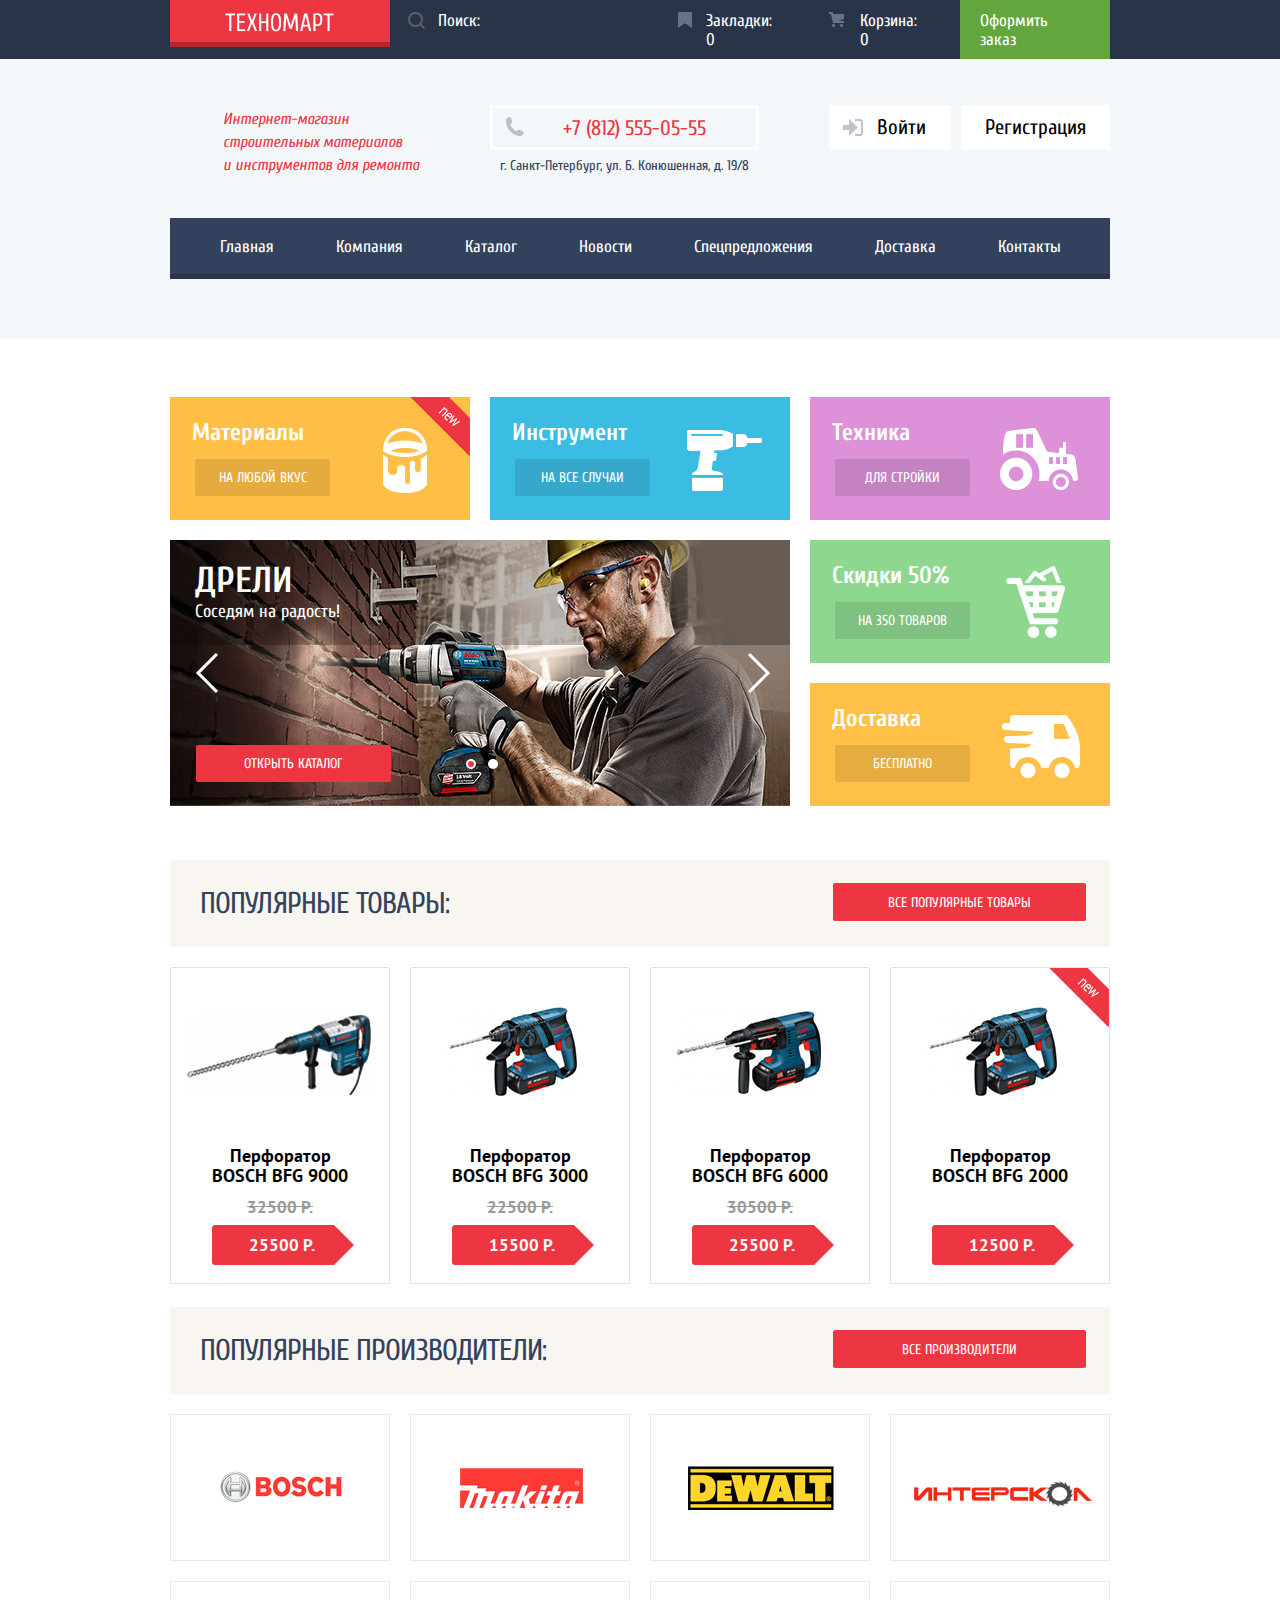
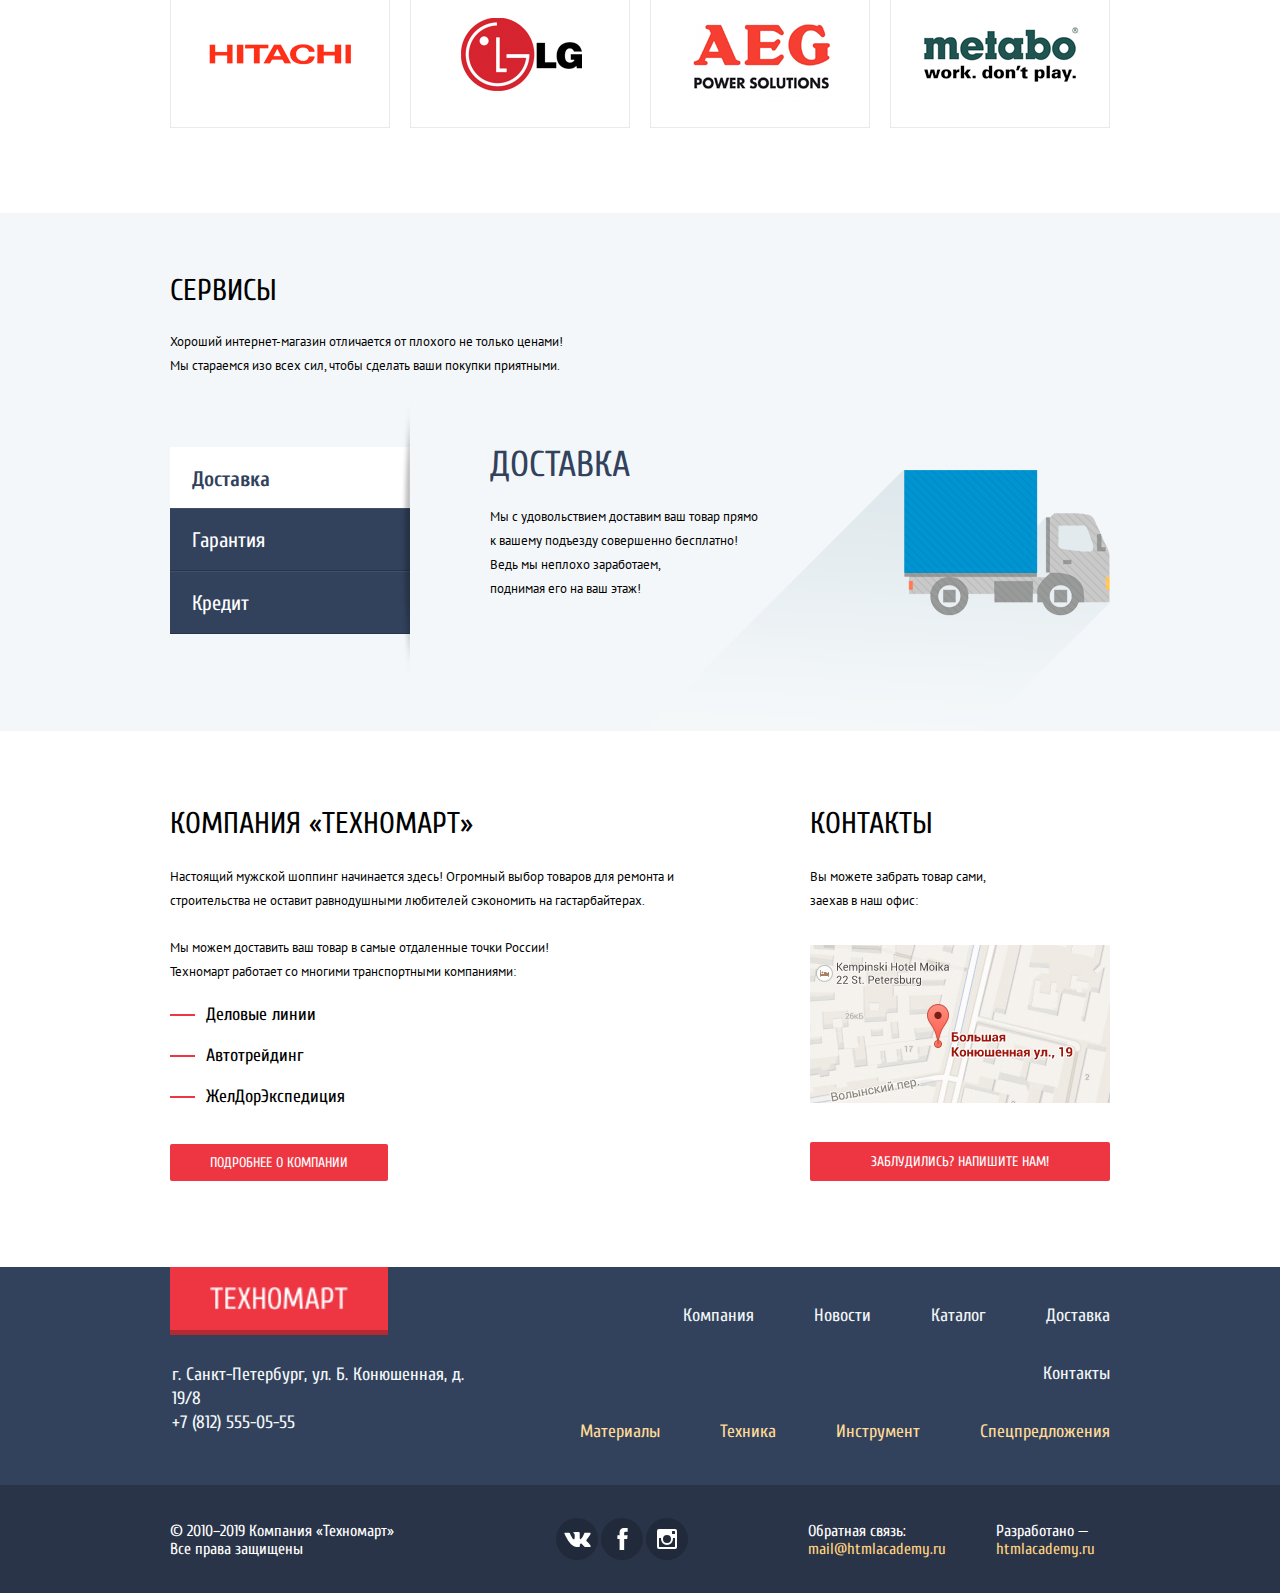
==== index.html @ 6e6531f5 "Закончил верстать декоративные элементы" ====
<!DOCTYPE html>
<html lang="ru">
	<head>
		<meta charset="utf-8">
		<title>HTML Academy: Техномарт</title>
		<link href="https://fonts.googleapis.com/css?family=Cuprum:400,400i,700&display=swap&subset=cyrillic" rel="stylesheet">
		<link href="https://fonts.googleapis.com/css?family=PT+Sans:400,700&display=swap&subset=cyrillic" rel="stylesheet">
		<link href="css/style.css" rel="stylesheet">
	</head>
	<body>
		<header class="main-header">
			<div class="main-menu">
				<div class="main-menu-wrapper container">
					<a class="logo">
						<img src="img/logo.png" width="109" height="19" alt="Логотип Техномарт">
					</a>
					<form class="search-form" action="" method="post">
						<input type="search" name="search" placeholder="Поиск:"> 
					</form>
					<a class="bookmarks" href="#">Закладки: 0</a>
					<a class="basket" href="#">Корзина: 0</a>
					<a class="order" href="#">Оформить заказ</a>
				</div>
			</div>
			<div class="header-center container">
				<h1>Интернет-магазин строительных материалов<br> и инструментов для ремонта</h1>  
				<div class="contacts">
					<p class="telephone">+7 (812) 555-05-55</p>
					<p>г. Санкт-Петербург, ул. Б. Конюшенная, д. 19/8</p>
				</div>
				<ul class="user-navigation" aria-label="Меню входа пользователя	">
					<li><a class="come-in" href="#">Войти</a></li>
					<li><a class="check-in" href="#">Регистрация</a></li>
				</ul>
			</div>
			<nav class="site-navigation container">
				<ul class="top-navigation">
					<li><a href="#">Главная</a></li>
					<li><a href="#">Компания</a></li>
					<li><a href="catalog.html">Каталог</a></li>
					<li><a href="#">Новости</a></li>
					<li><a href="#">Спецпредложения</a></li>
					<li><a href="#">Доставка</a></li>
					<li><a href="#">Контакты</a></li>
				</ul>
			</nav>
		</header>
		<main>
			<section class="catalog-offers  container">
				<div class="catalog-goods">
					<ul class="catalog-goods-list">
						<li class="catalog-goods-item  materials-item flag-new">
							<h3>Материалы</h3>
							<a href="#">На любой вкус</a>
						</li>
						<li class="catalog-goods-item  tool-item">
							<h3>Инструмент</h3>
							<a href="#">На все случаи</a>
						</li>
						<li class="catalog-goods-item  equipment-item">
							<h3>Техника</h3>
							<a href="#">Для стройки</a>
						</li>
					</ul>
				</div>		
				<div class="catalog-additional-services">
					<div class="slider-container">
						<input class="visually-hidden" type="radio" id="product-1" name="toggle" checked>
						<input class="visually-hidden" type="radio" id="product-2" name="toggle">
						<div class="slider-controls">
							<label class="slider-controls-item slider-controls-item--1" for="product-1">Первый</label>
							<label class="slider-controls-item slider-controls-item--2" for="product-2">Второй</label>
						</div>
						<ul class="slider-list">
							<li class="slider-item">
								<h3>Дрели</h3>
								<p>Соседям на радость!</p>
								<a class="button" href="#">Открыть каталог</a>
							</li>
							<li class="slider-item">
								<h3>Перфораторы</h3>
								<p>Настоящие мужские игрушки</p>
								<a class="button" href="#">Открыть каталог</a>
							</li>
						</ul>  
					</div>
					<ul class="catalog-additional-services-list">
						<li class="catalog-goods-item  discounts-item">
							<h3>Скидки 50%</h3>
							<a href="#">На 350 товаров</a>
						</li>
						<li class="catalog-goods-item  delivery-item">
							<h3>Доставка</h3>
							<a href="#">Бесплатно</a>
						</li>
					</ul>
				</div>				
			</section>
			<section class="popular_goods container">
				<div class="wrapper-for-headline">
					<h2>Популярные товары:</h2>
					<a class="button" href="#">Все популярные товары</a>
				</div>
				<ul class="catalog-list catalog-list-popular ">
					<li class="popular-catalog-item">
						<h3 class="catalog-item-title">Перфоратор BOSCH BFG 9000</h3>
						<img src="img/item-image.png" width="218" height="170" alt="Перфоратор Bosch bfg 3000">
						<p class="catalog-item-price">
							<del>32500 Р.</del>
							<a class="catalog-item-bиtton" href="#">25500 Р.</a>
						</p>
					</li>
					<li class="popular-catalog-item">
						<h3 class="catalog-item-title">Перфоратор BOSCH BFG 3000</h3>
						<img src="img/item1.jpg" width="218" height="170" alt="Перфоратор Bosch bfg 3000">
						<p class="catalog-item-price">
							<del>22500 Р.</del>
							<a class="catalog-item-bиtton" href="#">15500 Р.</a>
						</p>
					</li>
					<li class="popular-catalog-item">
						<h3 class="catalog-item-title">Перфоратор BOSCH BFG 6000</h3>
						<img src="img/item2.jpg" width="218" height="170" alt="Перфоратор Bosch bfg 6000">
						<p class="catalog-item-price">
							<del>30500 Р.</del>
							<a class="catalog-item-bиtton" href="#">25500 Р.</a>
						</p>
					</li>
					<li class="popular-catalog-item flag-new">
						<h3 class="catalog-item-title">Перфоратор BOSCH BFG 2000</h3>
						<img src="img/item1.jpg" width="218" height="170" alt="Перфоратор Bosch bfg 2000"> 
						<p class="catalog-item-price">
							<span class="old-price"></span>
							<a class="catalog-item-bиtton" href="#">12500 Р.</a>
						</p>
					</li>	
				</ul>
			</section>
			<section class="popular_manufacturers container">
				<div class="wrapper-for-headline">
					<h2>Популярные производители:</h2>
					<a class="button" href="#">Все производители</a>
				</div>
				<ul class="manufacturers">
					<li><a href="#"><img src="img/bosch.png"  alt="bosch"></a></li>
					<li><a href="#"><img src="img/makita.png"  alt="makita"></a></li>
					<li><a href="#"><img src="img/de-walt.png"  alt="de-walt"></a></li>
					<li><a href="#"><img src="img/invalid-name.png"  alt="интерскол"></a></li>
					<li><a href="#"><img src="img/hitachi.png"  alt="hitachi"></a></li>
					<li><a href="#"><img src="img/lg.png"  alt="lg"></a></li>
					<li><a href="#"><img src="img/aeg.png"  alt="aeg"></a></li>
					<li><a href="#"><img src="img/metabo.png"  alt="metabo"></a></li>	
				</ul>
			</section>
			<section class="services">
				<div class="container clearfix">
					<h2>Сервисы</h2>
					<p>Хороший интернет-магазин отличается от плохого не только ценами!<br>Мы стараемся изо всех сил, чтобы сделать ваши покупки приятными.</p>
					<div class="services-wrapper">
						<ul class="services-list">
							<li class="services-item-current"><a href="#">Доставка</a></li>
							<li class="services-item"><a href="#">Гарантия</a></li>
							<li class="services-item"><a href="#">Кредит</a></li>
						</ul>
						<div class="service-delivery">
							<h3>Доставка</h3>
							<p>Мы с удовольствием доставим ваш товар прямо к вашему подъезду совершенно бесплатно! Ведь мы неплохо заработаем,<br> поднимая его на ваш этаж!</p>
						</div>
					</div>
				</div>
			</section>
			<section class="information container">
				<h2 class="visually-hidden">Информация о компании</h2>
				<div class="company">
					<h3>Компания «Техномарт»</h3>
					<p>Настоящий мужской шоппинг начинается здесь! Огромный выбор товаров для ремонта и строительства не оставит равнодушными любителей сэкономить на гастарбайтерах.</p>
					<p>Мы можем доставить ваш товар в самые отдаленные точки России!<br>
					Техномарт работает со многими транспортными компаниями: </p>
					<ul class="transport-companies-list">
						<li class="transport-companies-item">Деловые линии</li>
						<li class="transport-companies-item">Автотрейдинг</li>
						<li class="transport-companies-item">ЖелДорЭкспедиция</li>
					</ul>
					<a class="about-company button" href="#">Подробнее о компании</a>
				</div>
				<div class="map">
					<h3>Контакты</h3>
					<p>Вы можете забрать товар сами,<br> 
					заехав в наш офис:</p>
					<a class="map-oll" href="#">
						<img src="img/map.jpg" width="300" height="158" alt="Карта">
					</a>
					<a class="write button" href="#">Заблудились? Напишите нам!</a>
				</div>
			</section>
		</main> 
		<footer class="page-footer">
			<div class="top-footer container">
				<div class="page-footer-contacts">
					<img class="bottom-logo" src="img/logo.png" width="138" height="23" alt="Логотип Техномарт">
					<p>г. Санкт-Петербург, ул. Б. Конюшенная, д. 19/8<br>+7 (812) 555-05-55</p>
				</div>
				<div class="top-footer-wrapper">
					<ul class="bottom-navigation-list">
						<li><a href="#">Компания</a></li>
						<li><a href="#">Новости</a></li>
						<li><a href="catalog.html">Каталог</a></li>
						<li><a href="#">Доставка</a></li>
						<li><a href="#">Контакты</a></li>
					</ul>
					<ul class="products-list">
						<li><a href="#">Материалы</a></li>
						<li><a href="#">Техника</a></li>
						<li><a href="#">Инструмент</a></li>
						<li><a href="#">Спецпредложения</a></li>
					</ul>
				</div>
			</div>
			<div class="bottom-footer">
				<div class="bottom-footer-wrapper container">
					<p class="copyright">© 2010–2019 Компания «Техномарт»<br>Все права защищены</p>
					<div class="social">
						<ul class="social-list">
							<li><a class="social-button" href="#"><span class="visually-hidden">Вконтакте</span>
								<svg xmlns="http://www.w3.org/2000/svg" width="27" height="15" viewBox="0 0 26.14 14.91">
									<path d="M26 13.47l-.09-.17a13.55 13.55 0 0 0-2.6-3q-.87-.83-1.1-1.12A1 1 0 0 1 22 8a10.27 10.27 0 0 1 1.22-1.78l.88-1.16q2.35-3.13 2-4L26 .94a.8.8 0 0 0-.4-.22 2.14 2.14 0 0 0-.87 0h-3.92a.51.51 0 0 0-.27 0h-.3a.6.6 0 0 0-.15.14.93.93 0 0 0-.14.24 22.22 22.22 0 0 1-1.46 3.06q-.5.84-.93 1.46a7 7 0 0 1-.71.91 4.94 4.94 0 0 1-.52.47q-.23.18-.35.15l-.23-.05a.9.9 0 0 1-.31-.33 1.49 1.49 0 0 1-.16-.53v-.55-.65-.57-1.12-1-.75a3.14 3.14 0 0 0 0-.62 2.12 2.12 0 0 0-.14-.44.73.73 0 0 0-.28-.33 1.57 1.57 0 0 0-.46-.18A9 9 0 0 0 12.57 0a8.93 8.93 0 0 0-3.25.33 1.83 1.83 0 0 0-.52.41q-.25.3-.07.33a1.67 1.67 0 0 1 1.16.59l.08.16a2.6 2.6 0 0 1 .19.63 6.32 6.32 0 0 1 .12 1 10.59 10.59 0 0 1 0 1.7q-.07.71-.13 1.1a2.21 2.21 0 0 1-.18.64 2.69 2.69 0 0 1-.16.3l-.07.07a1 1 0 0 1-.37.07.86.86 0 0 1-.46-.19 3.27 3.27 0 0 1-.56-.52 7 7 0 0 1-.66-.93q-.37-.6-.76-1.42l-.22-.39q-.2-.38-.56-1.11t-.62-1.43A.9.9 0 0 0 5.2.9h-.07a.93.93 0 0 0-.22-.16A1.44 1.44 0 0 0 4.6.65L.87.68A1 1 0 0 0 .1.94L0 1a.44.44 0 0 0 0 .22 1.08 1.08 0 0 0 .08.37Q.9 3.53 1.86 5.31t1.66 2.87Q4.23 9.27 5 10.24t1 1.24l.37.41.34.33a8.06 8.06 0 0 0 1 .78 16.34 16.34 0 0 0 1.4.9 7.6 7.6 0 0 0 1.79.72 6.19 6.19 0 0 0 2 .22h1.57a1.08 1.08 0 0 0 .72-.3l.05-.07a.9.9 0 0 0 .1-.25 1.38 1.38 0 0 0 0-.37 4.48 4.48 0 0 1 .09-1.05 2.77 2.77 0 0 1 .23-.71 1.74 1.74 0 0 1 .29-.4 1.19 1.19 0 0 1 .23-.2h.11a.86.86 0 0 1 .77.21 4.52 4.52 0 0 1 .83.79q.39.47.93 1.05a6.41 6.41 0 0 0 1 .87l.27.16a3.31 3.31 0 0 0 .71.3 1.53 1.53 0 0 0 .76.07l3.48-.05a1.58 1.58 0 0 0 .8-.17.68.68 0 0 0 .34-.37 1.06 1.06 0 0 0 0-.46 1.71 1.71 0 0 0-.1-.36z" fill="#fff">
									</path>
								</svg>
							</a></li>
							<li><a class="social-button" href="#"><span class="visually-hidden">Фейсбук</span>
								<svg xmlns="http://www.w3.org/2000/svg" width="19" height="22" viewBox="0 0 10.15 21.74"><path d="M3.34 1.12A4.77 4.77 0 0 1 6.53 0h3.61v3.81H7.81a1.07 1.07 0 0 0-1.09.83v2.55h3.42c-.08 1.23-.24 2.45-.41 3.67h-3v10.87H2.21V10.86H0V7.21h2.19V3.66a3.83 3.83 0 0 1 1.15-2.54z" fill="#fff"/>
								</a></li>
								<li><a class="social-button" href="#"><span class="visually-hidden">Инстаграм</span>
									<svg xmlns="http://www.w3.org/2000/svg" width="20" height="20" viewBox="0 0 20 20">
										<path d="M18 0H2a2 2 0 0 0-2 2v16a2 2 0 0 0 2 2h16a2 2 0 0 0 2-2V2a2 2 0 0 0-2-2zm-8 6a4 4 0 1 1-4 4 4 4 0 0 1 4-4zM2.5 18a.47.47 0 0 1-.5-.5V9h2.1a3.4 3.4 0 0 0-.1 1 6 6 0 1 0 12 0 3.4 3.4 0 0 0-.1-1H18v8.5a.47.47 0 0 1-.5.5zM18 4.5a.47.47 0 0 1-.5.5h-2a.47.47 0 0 1-.5-.5v-2a.47.47 0 0 1 .5-.5h2a.47.47 0 0 1 .5.5z" fill="#fff">
										</path>
									</svg>
								</a></li>
							</ul>
						</div>   
						<div class="developer">
							<p>Обратная связь:<br>
								<a href="#">mail@htmlacademy.ru</a>
							</p>
							<p>Разработано —<br>
								<a href="https://htmlacademy.ru/intensive/htmlcss">htmlacademy.ru</a>
							</p>	  
						</div>
					</div>
				</div>
			</footer>
			
			<section class="modal modal-letter">
				<button class="modal-close" type="button" aria-label="закрыть окно">Закрыть</button>
				<h2 class="visually-hidden">Напишите нам</h2>
				<form class="modal-letter-form" action="" method="post">
					<div class="modal-letter-wrapper">
						<div class="user-field">
							<label for="user-name">Ваше имя:</label>
							<input id="user-name" type="text" name="user-name" placeholder="Имя Фамилия">
						</div>
						<div class="user-field">
							<label for="user-mail">Ваш e-mail:</label>
							<input id="user-mail" type="text" name="user-mail" placeholder="email@example.com">
						</div>
					</div>
					<div class="modal-letter-wrapper">
						<label for="text-letter">Текст письма:</label> 
						<textarea id="text-letter" name="text-letter" placeholder="В свободной форме"></textarea>
					</div>
					<div class="tu-send">
						<button class="button" type="submit">Отправить</button>
					</div>
				</form>
			</section>
			
			<div class="modal modal-map">
				<div class="modal-map-wrapper">
					<h2 class="visually-hidden">Карта</h2>
					<img class="" src="img/oll-map.jpg" width="940" height="446" alt="Офис компании по адресу г. Санкт-Петербург, ул. Б. Конюшенная, д. 19/8">
					<button class="modal-close" type="button" aria-label="закрыть окно"></button>
				</div>
			</div>
			
		</body>
	</html>
---- css/style.css ----
body {
	margin: 0;
	padding: 0;
	font-family: "Cuprum", Arial, sans-serif;
	font-size: 17px;
	color: #000000;	
	position: relative;
}

body a {
	text-decoration: none;    
}

body ul {
	list-style: none;    
}

.container {
	width: 940px;
	margin: 0 auto;
	padding: 0 10px;
}

.visually-hidden:not(:focus):not(:active),
input[type="checkbox"].visually-hidden,
input[type="radio"].visually-hidden{
	position: absolute;
	width: 1px;
	height: 1px;
	margin: -1px;
	border: 0;
	padding: 0;
	white-space: nowrap;
	clip-path: inset(100%);
	clip: rect(0 0 0 0);
	overflow: hidden;
}

/*         //////////    Главная страница     //////////    */
.main-header {
	background-color: #f4f7f9;
}

.logo {
	background-color: #ee3643;
	height:42px;
	width: 220px;
	box-shadow: 0px 5px 0 0 #B6242F;
}

.logo img {
	display: block;
	margin: 13px auto 12px auto;
}

.logo:hover {
	background-color: #ca2c37;
}
.logo:active {
	background-color: #ba2732;
}

.search-form input {
	width: 270px;
	font-size: 17px;
	background-color: #293449;
	border: none;
	border-radius: 0;
	-webkit-appearance: none;
	-moz-appearance: none;
	appearance: none;
	margin: 0;
	font-family: "Cuprum", Arial, sans-serif;
	padding-left: 48px;
	height: 42px;
	line-height: 42px;
}

.search-form {
	position: relative;
}

.search-form input[type="search"]::-webkit-input-placeholder {
    color: #ffffff;
} 

.search-form::before {
	content: "";
	position: absolute;
	top: 12px;
	left: 18px;
	width: 17px;
	height: 17px;
	background-image: url("../img/icon-search.png");
	background-repeat: no-repeat;
	background-position: 0 0;
	filter: grayscale(1); 
}

.search-form:hover::before {
	filter: brightness(0) invert(1);
}

.search-form:active::before,
.search-form:focus::before {
	filter: grayscale(0);
}

.basket:hover,
.bookmarks:hover,
.search-form input:hover {
	background-color: #212a3a;
}

.search-form input:focus {
	background-color: #ffffff;
	outline: none;
}

.order:active,
.basket:active,
.bookmarks:active {
	color: rgba(255, 255, 255, 0.6);
	background-color: #161d29;
}

.order:hover {
	background-color: #5fbb2d;
}

.order:active {
	background-color: #518534;
}

.main-menu {
	background-color: #293449;
	color: #ffffff;
	font-size: 17px;
	margin-bottom: 46px;
}

.main-menu-wrapper {
	display: flex;
}

.main-menu a {
	color: #ffffff;
}

.bookmarks,
.basket {
	display: block;
	position: relative;
	padding: 11px 30px 10px 46px;
}

.bookmarks::before {
	content: "";
	position: absolute;
	top: 12px;
	left: 18px;
	width: 14px;
	height: 16px;
	background-image: url("../img/icon-bookmark.png");
	background-repeat: no-repeat;
	background-position: 0 0;
	opacity: 0.3;
}

.basket::before {
	content: "";
	position: absolute;
	top: 12px;
	left: 15px;
	width: 15px;
	height: 15px;
	background-image: url("../img/cart-icon.png");
	background-repeat: no-repeat;
	background-position: 0 0;
	opacity: 0.3;
}

.basket:hover::before,
.bookmarks:hover::before {
	opacity: 1;
}

.basket:focus::before,
.bookmarks:focus::before {
	opacity: 0.5;
}

.order {
	display: block;
	padding: 11px 22px 10px 20px;
	background-color: #63a63e;
}

.header-center {
	display: flex;
	justify-content: flex-start;
	margin-bottom: 40px;
}

.header-center h1 {
	font-weight: 400;
	font-style: italic;
	max-width: 200px;
	font-size: 16px;
	line-height: 23px;
	color: #ee3643;
	padding: 0;
	margin: 3px 0 0 53px; 
}

.contacts {
	margin: 0 0 0 67px;
	padding: 0;
	max-width: 300px;
	position: relative;
}

.contacts p:last-child {
	font-size: 14px;
	line-height: 24px;
	color: #32425c;
	margin: 0;
	text-align: center;
}

.telephone {
	margin: 0 0 4px 0;
	max-width: 270px;
	padding: 8px 50px 7px 70px;
	font-size: 21px;
	color: #ee3643;
	border: 3px solid #ffffff;
}

.telephone::before {
	content: "";
	position: absolute;
	top: 12px;
	left: 15px;
	width: 19px;
	height: 19px;
	background-image: url("../img/icon-phone.png");
	background-repeat: no-repeat;
	background-position: 0 0;
}

.user-navigation {
	margin: 0 0 0 70px;
	padding: 0;
	display: flex;
	max-width: 280px;
}

.user-navigation a {
	font-size: 21px;
	color: #000000;
	background-color: #ffffff;
	display: block;
	padding: 10px 24px 11px 24px;
	margin: 0 10px 0 0;
	position: relative;
}

.user-navigation .come-in {
	padding: 10px 25px 11px 48px;
}

.come-in::before {
	content: "";
	position: absolute;
	top: 14px;
	left: 14px;
	width: 20px;
	height: 17px;
	background-image: url("../img/icon-login.png");
	background-repeat: no-repeat;
	background-position: 0 0;
	opacity: 0.3;
}

.come-in:hover::before {
	opacity: 1;
}

.come-in:active::before {
	opacity: 0.5;
}

.user-navigation a:hover {
	color: #ee3643;
}

.user-navigation a:active {
	color: rgba(0, 0, 0, 0.3)
}

.site-navigation {
	padding-bottom: 60px;
}

.top-navigation  {
	margin: 0;
	padding: 0;
	line-height: 17px;
	background-color: #32425c;
	display: flex;
	box-shadow: inset 0px -5px 0 0 #293449;
}

.top-navigation a {
	display: block;
	padding: 20px 32px 24px 30px;
	color: #ffffff;
}

.top-navigation li:first-child a {
	padding-left: 50px;
}

.top-navigation li:last-child a {
	padding-right: 50px;
}

.top-navigation a:hover {
	background-color: #293449;
}

.top-navigation a:active {
	color: rgba(255, 255, 255, 0.5);
	background-color: #1d2739;
}

/*         //////////      Секция каталог товаров и  услуг   //////////    */

.catalog-offers {
	margin-top: 58px;
	margin-bottom: 34px;
}

.catalog-goods-list {
	display: flex;
	margin: 0;
	padding:0;
	justify-content: space-between;
}

.catalog-goods-item {
	width: 300px;
	height: 123px;
	position: relative;
	margin-bottom: 20px;
}

.catalog-goods-item h3 {
	font-family: Cuprum;
	font-size: 24px;
	font-weight: bold;
	padding: 22px 10px 7px 22px;
	margin: 0;
	margin-bottom: 6px;
	color: #ffffff;
}

.catalog-goods-list li:nth-child(1) h3::before {
	content: "";
	position: absolute;
	top: 31px;
	right: 43px;
	width: 44px;
	height: 65px;
	background-image: url("../img/icon-1.png");
	background-repeat: no-repeat;
	background-position: 0 0;
}

.catalog-goods-list li:nth-child(2) h3::before {
	content: "";
	position: absolute;
	top: 33px;
	right: 28px;
	width: 75px;
	height: 61px;
	background-image: url("../img/icon-2.png");
	background-repeat: no-repeat;
	background-position: 0 0;
}

.catalog-goods-list li:nth-child(3) h3::before {
	content: "";
	position: absolute;
	top: 31px;
	right: 32px;
	width: 78px;
	height: 62px;
	background-image: url("../img/icon-3.png");
	background-repeat: no-repeat;
	background-position: 0 0;
}

.catalog-goods-item a {
	display: block;
	text-align: center;
	width: 135px;
	font-size: 14px;
	padding: 10px 0px 10px 0px;
	margin: 0 140px 22px 25px;
	background-color: rgba(0,0,0, 0.1);
	color: #ffffff;
	text-transform: uppercase;
	border-radius: 2px;
}

.materials-item {
	background-color: #ffbf47;
}

.tool-item {
	background-color: #3bbce3;
}

.equipment-item {
	background-color: #dc91d8;
}

.catalog-additional-services {
 	display: flex;
}

.slider-container {
	width: 620px;
	height: 266px;
	margin: 0 auto;
	padding: 0;
	box-sizing: border-box;
	position: relative;
}

.slider-controls {
	position: absolute;
	left: 50%;
	bottom: 37px;
	z-index: 100;
	width: 160px;
	height: 18px;
	text-align: center;
	font-size: 0;
	transform: translateX(-50%);
}

.slider-controls label {
	position: relative;
	display: inline-block;
	width: 18px;
	height: 18px;
	padding: 2px;
	border-radius: 50%;
	cursor: pointer;
}

.slider-controls label::after {
	content: "";
	position: absolute;
	top: 8px;
	left: 8px;
	z-index: 1;
	width: 10px;
	height: 10px;
	background: #ffffff;
	border-radius: 50%;
}

.slider-list {
	margin: 0;
	padding: 0;
	list-style: none;
}

.slider-item {
	display: none;
	padding: 0;
	padding-bottom: 26px;
}

.slider-item:nth-child(1) {
	background-image: url("../img/slider-image.jpg");
	background-repeat: no-repeat;
}

.slider-item:nth-child(2) {
	background-image: url("../img/slide-image2.jpg");
	background-repeat: no-repeat;
}

#product-1:checked ~ .slider-list .slider-item:nth-child(1) {
	display: block;
}

#product-2:checked ~ .slider-list .slider-item:nth-child(2) {
	display: block;
}

#product-1:checked ~ .slider-controls .slider-controls-item--1::before,
#product-2:checked ~ .slider-controls .slider-controls-item--2::before {
	content: "";
	position: absolute;
	left: 64%;
	top: 63%;
	z-index: 2;
	width: 6px;
	height: 6px;
	margin: -4px;
	background-color: #ee3643;
	border-radius: 50%;
}

.slider-item h3 {
	font-size: 36px;
	color: #ffffff;
	text-transform: uppercase;
	font-weight: 400;
	padding: 0;
	margin: 0;
	padding-top: 20px;
	margin-left: 25px;
	font-weight: bold;
}

.slider-item p {
	font-size: 18px;
	color: #ffffff;
	margin: 0;
	margin-left: 25px;
	margin-bottom: 123px;
	position: relative;
}

.slider-item a {
	display: block;
	margin: 0px 24px 26px 26px;
	padding: 10px 0px 10px 0px;
	width: 195px;
	text-align: center;
}

.slider-item .button:hover,
.slider-item .button:focus {
	background-color: #ca2c37;
}

.slider-item .button:active {
	background-color: #ba2732;
} 

.slider-item p::before {
	content: "";
	position: absolute;
	top: 52px;
	left: 1px;
	width: 22px;
	height: 40px;
	background-image: url("../img/icon-left.png");
	background-repeat: no-repeat;
	background-position: 0 0; 
}

.slider-item p::after {
	content: "";
	position: absolute;
	top: 52px;
	right: 20px;
	width: 22px;
	height: 40px;
	background-image: url("../img/icon-left.png");
	background-repeat: no-repeat;
	background-position: 0 0; 
	transform: rotate(180deg);
}

.catalog-additional-services-list {
 	display: flex;
 	flex-direction: column;
 	margin-left: 20px;
	margin: 0;
	padding: 0;
	padding-left: 20px;
}

.discounts-item {
	background-color: #8ed78f;
}

.delivery-item {
	background-color: #ffc047;
}

.catalog-additional-services-list li:nth-child(1) h3::before {
	content: "";
	position: absolute;
	top: 26px;
	right: 45px;
	width: 59px;
	height: 72px;
	background-image: url("../img/icon-4.png");
	background-repeat: no-repeat;
	background-position: 0 0;
}

.catalog-additional-services-list li:nth-child(2) h3::before {
	content: "";
	position: absolute;
	top: 32px;
	right: 30px;
	width: 78px;
	height: 63px;
	background-image: url("../img/icon-5.png");
	background-repeat: no-repeat;
	background-position: 0 0;
}

/*         //////////      Секция ПОПУЛЯРНЫЕ ТОВАРЫ  //////////    */

.popular-catalog-item {
	display: flex;
	flex-direction: column;
	width: 218px;
	border: 1px solid #e5e5e5;
	border-radius: 2px;
	margin-bottom: 20px;
	margin-right: 20px;
	position: relative;
}

.popular-catalog-item:nth-child(4n) {
	margin-right: 0;
}

.catalog-list-popular {
	margin: 0;
	margin-top: 20px;
	margin-bottom: 3px;
}

/*         //////////      Секция ПОПУЛЯРНЫЕ ПРОИЗВОДИТЕЛИ   //////////    */

.wrapper-for-headline {
	display: flex;
	background-color: #f9f5f0;
	justify-content: space-between;
	align-items: center;
}

.wrapper-for-headline h2 {
	font-weight: 400;
	color: #32425c;
	text-transform: uppercase;
	font-size: 30px;
	line-height: 30px;
	margin-left: 30px;
	letter-spacing: -0.9px;
}

.wrapper-for-headline a {
	margin: 23px 24px 26px 10px;
	padding: 11px 0px 10px 0px;
	width: 253px;
	text-align: center;
}

.manufacturers {
	display: flex;
	flex-wrap: wrap;
	padding: 0;
	margin: 0;
	margin-bottom: 85px;
}

.manufacturers li {
	width: 218px;
	min-height: 143px;
	border: 1px solid #eaeaea;
	padding: 0;
	margin-right: 20px;
	margin-top: 20px;
}

.manufacturers li:nth-child(4n) {
	margin-right: 0;
}

.manufacturers li a {
	width: 220px;
	min-height: 145px;
	display: flex;
	justify-content: center;
	align-items: center;
}

/*         //////////      Секция СЕРВИСЫ    //////////    */
.services {
	background-color: #f4f7f9;
	margin-bottom: 75px;
	padding-top: 60px;
}

.services h2 {
	font-weight: 400;
	font-size: 30px;
	text-transform: uppercase;
	color: #000000;
	margin: 0;
	margin-bottom: 22px;
}


.services p {
	font-family: "PT Sans", Arial, sans-serif;
	font-size: 13px;
	line-height: 24px;
	color: #000000;
	margin: 0;
}

.services-wrapper {
	display: flex;
	position: relative;
} 

.services-list::before {
	content: "";
	position: absolute;
	top: 21px;
	left: 230px;
	width: 10px;
	height: 280px;
	background-image: url("../img/divider.png");
	background-repeat: no-repeat;
	background-position: 0 0;
}

.services-list {
	margin: 0;
	margin-top: 70px;
	padding: 0;
}

.services-list li {
	line-height: 30px;
	font-size: 21px;
}

.services-item {
	margin-bottom: 2px;
	box-shadow: 0px 1px 0 0 #293449, 0px -1px 0 0 #405069;
}

.services-item-current a {
	display: block;
	max-width: 200px;
	padding: 16px 140px 15px 22px;
	color: #32425c;
	background-color: #ffffff;
	box-shadow: 0px 1px 0 0 #ffffff, 0px -1px 0 0 #ffffff;
	font-weight: bold;
}

.services-item a {
	display: block;
	max-width: 200px;
	padding: 16px 144px 15px 22px;
	color: #ffffff;
	background-color: #32425c;
}

.services-item a:hover {
	background-color: #293449;
}

.service-delivery {
	margin: 66px 130px 0 80px;
	padding-bottom: 130px;
}

.services h3 {
	font-size: 36px;
	font-weight: 400;
	text-transform: uppercase;
	color: #32425c;
	margin: 0;
	margin-bottom: 20px;
}

.service-delivery p {
	max-width: 275px;
}

.services-wrapper {
	background-image: url("../img/delivery.png");
	background-repeat: no-repeat;
	background-position: right bottom;
}

/*         //////////     Секция ИНФОРМАЦИЯ    //////////    */
.information {
	display: flex;
	justify-content: space-between;
	margin-bottom: 86px;
}

.company {
	width: 520px;
	margin-bottom: 10px;
}

.information h3 {
	font-weight: 400;
	text-transform: uppercase;
	font-size: 30px;
	color: #000000;
	margin: 0;
	margin-bottom: 24px;
}

.information p {
	font-family: "PT Sans", Arial, sans-serif;
	font-size: 13px;
	line-height: 24px;
	color: #000000;
	margin: 0;
	margin-top: 23px;
}	

.transport-companies-list {
	font-size: 18px;
	color: #000000;
	margin: 0;
	padding: 0;
	margin-top: 10px; 
	margin-bottom: 35px;
}

.transport-companies-item {
	position: relative;
	padding: 10px 20px 10px 36px;
}

.transport-companies-item::before {
	content: "";
	position: absolute;
	top: 20px;
	left: 0px;
	width: 25px;
	height: 4px;
	border-top: 2px solid #ee3643;
}

.information .map {
	width: 300px;
}

.information .map img {
	margin-top: 32px;
	margin-bottom: 44px;
}

.button {
	text-transform: uppercase;
	font-size: 14px;
	color: #ffffff;
	background-color: #ee3643;
	border-radius: 2px;
}

.about-company {
	padding: 10px 40px;
}

.write {
	padding: 11px 61px;
}

/*         //////////     Секция ПОДВАЛ    //////////    */
.page-footer {
	background-color: #32425c;
}

.top-footer {
	font-size: 18px;
	line-height: 24px;
	display: flex;
	justify-content: space-between;
}

.page-footer-contacts {
	color: #f3f7f9;
	margin-bottom: 50px;
}


.bottom-logo {
	background-color: #ee3643;
	box-shadow: inset 0px -5px 0 0 rgba(0, 0, 0, 0.24);
	padding: 20px 40px 25px 40px;
	margin-bottom: 21px;
}

.page-footer-contacts p {
	margin: 0;
	margin-left: 2px;
	min-width: 325px;
}


.top-footer-wrapper {
	width: 620px;
	padding-top: 20px;
}

.top-footer-wrapper ul {
	margin: 0;
	padding: 0;
	display: flex;
	flex-wrap: wrap;
	justify-content: flex-end;
	
}

.top-footer-wrapper li {
	margin: 17px 0 17px 60px;
}

.bottom-navigation-list a {
	color: #f1f5f7;
}

.products-list a {
	color: #ffda96;
}
.developer a:hover,
.products-list a:hover,
.bottom-navigation-list a:hover {
	text-decoration: underline;
}

.bottom-navigation-list a:active  {
	color: rgba(241, 245, 247, 0.5);
}

.products-list a:active {
	color: rgba(255, 209, 128, 0.5);
}

.bottom-footer {
	background-color: #293449;
	font-size: 16px;
	line-height: 18px;
	color: #ffffff;
}

.bottom-footer-wrapper {
	display: flex;
}

.copyright {
	margin: 37px 162px 35px 0;
}

.social ul {
	display: flex;
	flex-wrap: wrap;
	justify-content: space-between;
	width: 132px;
	margin: 0;
	margin-top: 33px;
	padding: 0;
	list-style: none;
}

.social-button {
	display: flex;
	align-items: center;
	justify-content: center;
	width: 42px;
	height: 42px;
	background-color: #212a3a;
	border-radius: 50%;
}

.bottom-footer a {
	color: #ffd180;
}

.social a:hover,
.social a:active {
	background-color: #ee3643;
}

.developer {
	display: flex;
	margin: 37px 15px 0 auto;
}

.developer p {
	width: auto;
	margin: 0;
	padding: 0;
}

.developer p:first-child {
	margin-right: 50px;
} 

.developer a:active {
	color:#ee3643;
}

/*         //////////     Модальное окно    //////////    */

.modal {
	position: fixed;
	background-color: #ffffff;
}

.modal-letter {
	width: 620px;
	left: 50%;
	top: 50%;
	transform: translate(-50%, -50%);
	display: block;
	box-shadow: 0px 20px 40px 0 rgba(0, 0, 0, 0.75);
	font-size: 18px;
	border-top: 7px solid #ee3643;
	display: none;
}

.modal-close {
	position: absolute;
	top: 9px;
	right: 9px;
	font-size: 0;
	width: 22px;
	height: 22px;
	background-color: transparent;
	cursor: pointer;
	padding: 15px 15px;
	border: 0;
}

.modal-close::before,
.modal-close::after {
	content: "";
	position: absolute;
	top: 13px;
	right: 1px;
	width: 28px;
	height: 5px;
	background-color: #EF3341;
}

.modal-close::before {
	transform: rotate(45deg);
}

.modal-close::after {
	transform: rotate(-45deg);
}

.modal-letter-wrapper {
	width: 460px;
	display: flex;
	justify-content: space-between;
	flex-wrap: wrap;
	margin-top: 46px;
	margin-bottom: 20px;
	margin-left: auto;
	margin-right: auto;
}

.user-field {
	max-width: 220px;
}

.modal-letter-wrapper label {
	width: 100%;
}

.modal-letter-wrapper input,
.modal-letter-wrapper textarea {
	border: none;
	color: #a9a9a9;
	border: 2px solid #d7dcde;
	margin-top: 10px;
	padding: 12px 15px;
	display: block;
	width: 100%;
	box-sizing: border-box;
	font-size: 13px;
}

.modal-letter-wrapper input {
	height: 38px;
	line-height: 38px;
}

.modal-letter-wrapper textarea {
	padding-top: 12px;
	padding-bottom: 12px;
	resize: none;
	height: 114px;
}

.modal-letter-form textarea,
.modal-letter-form input::placeholder {
	font-family: "PT Sans", Arial, sans-serif;
	color: #999999;
	font-size: 17px;
}

.modal-letter-wrapper textarea:hover,
.modal-letter-wrapper input:hover {
	border-color: #b5b5b5;
}

.modal-letter-wrapper textarea:focus,
.modal-letter-wrapper input:focus {
	border-color: #ee3643;
	outline: none;
}

.tu-send {
	background-color: #f4f4f4;
	margin-top: 37px;
	padding: 37px 80px;
}

.tu-send button {
	border: 0;
	width: 460px;
	height: 38px;
	font-size: 14px;
	font-family: "Cuprum", Arial, sans-serif;
}

.modal-information-continue {
	background-color: #ffffff;
	border: none;
	cursor: pointer;
	outline: none; 
}

.modal-map {
	width: 940px;
	top: 15px;
	left: 50%;
	margin-left: -470px;
	box-shadow: 0px 0px 25px -10px rgba(0, 0, 0, 0.75);
	display: none;
}

.modal-map-wrapper {
	position:relative;
}

.modal-map img {
	margin-bottom: -5px;
} 


/*    //////////    Страница каталога      ///////////    */
.choice {
	font-family: "PT Sans", Arial, sans-serif;
}

.user-navigation-personal {
	margin-left: 50px;
	display: flex;
	flex-direction: column;
	flex-wrap: wrap;
	min-width: 298px;
}

.user-navigation-name-wrapper {
	display: flex;
	justify-content: space-between;
}

.user-navigation-name {
	font-size: 21px;
	color: #000000;
	background-color: #ffffff;
	padding: 10px 0 10px 48px;
	flex-grow: 1;
	position: relative;
}

.user-navigation-name::before {
	content: "";
	position: absolute;
	top: 12px;
	left: 15px;
	width: 20px;
	height: 18px;
	background-image: url("../img/icon-user.png");
	background-repeat: no-repeat;
	background-position: 0 0;
	opacity: 0.3;
}

.user-navigation-output {
	background-color: #ffffff;
}

.user-navigation-output img {
	display: block;
	width: 20px;
	padding: 14px 7px 14px 15px;
	opacity: 0.3;
}

.user-navigation-list {
	font-size: 16px;
	text-decoration: underline;
	display: flex;
	padding: 0;
	margin: 0;
	margin-top: 7px;
	padding-left: 20px;
	position: relative;
}

.user-navigation-list a {
	color: #32425c;
}

.my-orders,
.personal-area {
	display: block;
	padding-right: 32px;
}

.my-orders::after {
	content: "";
	position: absolute;
	top: 7px;
	left: 110px;
	border: 2px solid #32425c;
	border-radius: 50%;
}

.user-navigation-name:hover::before,
.user-navigation-output img:hover {
	opacity: 1;
}

.user-navigation-name:active::before,
.user-navigation-output img:active {
	opacity: 0.3;
}

.user-navigation-name:active {
	color: rgba(0, 0, 0, 0.3)
}

.my-orders:hover,
.personal-area:hover {
	color: #ee3643;
}

.my-orders:active,
.personal-area:active {
	color: rgba(50, 66, 92, 0.3);
}

.breadcrumbs  {
	text-transform: uppercase;
	display: flex;
	margin: 19px 10px 22px 0px;
	padding: 0;
}

.breadcrumbs li {
	font-size: 13px;
	margin: 25px 15px;
	margin: 0;
	padding: 0;
	margin-right: 40px;
	position: relative;
}

.breadcrumbs a {
	color: #000000;
}

.breadcrumbs li:nth-child(2)::after,
.breadcrumbs li:nth-child(3)::after,
.breadcrumbs li:nth-child(4)::after {
	content: "";
	position: absolute;
	top: 3px;
	left: -23px;
	width: 8px;
	height: 12px;
	background-image: url("../img/icon-right-small.png");
	background-repeat: no-repeat;
	background-position: 0 0; 
}

.choice h1 {
	font-family: "Cuprum", Arial, sans-serif;
	text-transform: uppercase;
	font-size: 30px;
	font-weight: 400;
	letter-spacing: -0.9px;
	color: #32425c;
	background-color: #f2f6f8;
	margin: 0 0 20px 0;
	padding: 28px 0px 25px 29px;
}

.choice-wrapper {
	display: flex;
	justify-content: space-between;
}

.filters {
	margin-right: 20px;
}

.filters h2 {
	font-size: 13px;
	font-weight: 400;
	text-transform: uppercase;
	width: 201px;
	background-color: #f7f3ec;
	border-radius: 2px;
	padding: 10px 0 12px 19px;
	margin: 0;
	margin-bottom: 14px;
}

.price-slider {
	width: 220px;
	height: 40px;
	background-color: #f7f3ec;
	padding-top: 39px;
	border-radius: 2px;
	margin-bottom: 9px;
	position: relative;
}

.price-slider p {
	width: 180px;
	border-top: 2px solid #d7dcde;
	margin: 0 auto;
}


.price-slider p::after {
	content: "";
	position: absolute;
	top: 29px;
	right: 40px;
	width: 4px;
	height: 4px;
	background-color: #ACACAC;
	border: 9px solid #ffffff;
	border-radius: 50%;
}

.price-slider p::before {
	content: "";
	position: absolute;
	top: 29px;
	left: 20px;
	width: 4px;
	height: 4px;
	background-color: #ACACAC;
	border: 9px solid #ffffff;
	border-radius: 50%;
}

.price-filter {
	margin: 0;
	padding: 0;
	display: flex;
	justify-content: space-between;
	border-bottom: 1px solid black;
	position: relative;
}

.price-filter-item input {
	width: 95px;
	height: 38px;
	background-color: #f7f3ec;
	border: none;
	border-radius: 2px;
	margin-bottom: 24px;
	text-align: center;
}

.price-filter-item input,
.price-filter-item input::placeholder {
	font-family: "PT Sans", Arial, sans-serif;
	color: #000000;
	font-size: 17px;
}

.price-filter li:nth-child(1)::after {
	content: "";
	position: absolute;
	top: 20px;
	right: 104px;
	width: 10px;
	height: 4px;
	border-top: 1px solid #444444;
}

.filters-manufacturers-form fieldset {
	border: none;
	margin: 0;
	padding: 0;
	margin-bottom: 21px;
}

.product-filter {
	border-bottom: 1px solid black;
}

.filters-manufacturers-form {
	list-style: none;
}

.product-filter-item,
.nutrition-filter-item {
	padding-left: 33px;
	margin-bottom: 18px;
	text-transform: uppercase;
	position: relative;
	display: block;
	cursor: pointer;
}

.product-filter li:last-child {
	margin-bottom: 22px;
}

.product-filter,
.nutrition-filter {
	margin: 0;
	padding: 0;
}

.product-filter-item::before {
	position: absolute;
	content: '';
	left: 0px;
	width: 19px;
	height: 19px;
	border: 2px solid #c5c5c5;
	border-radius: 2px;
}

.product-filter-item input:checked + label::after {
	position: absolute;
	content: '';
	left: 0px;
	width: 25px;
	height: 19px;
	background-image: url("../img/checkbox-on.png");
	background-repeat: no-repeat;
	background-position: 0 0;
}

.nutrition-filter-item input:checked + label::after {
	position: absolute;
	content: "";
	top: 6px;
	left: 7px;
	width: 10px;
	height: 10px;
	background-color: #c5c5c5;
	border-radius: 50%;
}

.nutrition-filter-item::before {
	position: absolute;
	content: '';
	left: 0px;
	width: 19px;
	height: 19px;
	border: 2px solid #c5c5c5;
	border-radius: 50%;
}

.filters-manufacturers-form legend {
	font-size: 17px;
	text-transform: uppercase;
	font-weight: bold;
	margin-bottom: 15px;
}

.filters-manufacturers-form label {
	font-size: 15px;
}

.button-show {
	font-size: 13px;
	letter-spacing: -0.7px;
	outline: 2px solid #e5e5e5;
	background-color: #ffffff;
	border: none;
	text-transform: uppercase;
	display: block;
	margin: 62px 0 0 0;
	padding: 11px 38px 10px 39px;
}

.catalog {
	width: 700px;
	display: flex;
	flex-direction: column;
}

.sorting {
	font-size: 13px;
	letter-spacing: 0.1px;
	text-transform: uppercase;
	background-color: #f7f3ec;
	border-radius: 2px;
	display: flex;
	justify-content: space-between;
}
.sorting p {
	margin: 10px 0 12px 18px;
}

.sorting-list {
	display: flex;
	justify-content: space-between;
	width: 358px;
	padding: 0;
	padding-right: 102px;
	margin: 10px 0 12px 0;
	position: relative;
}

.sorting-list a {
	opacity: 0.3;
	border-bottom: 2px dotted #ee3643;
}

.sorting-list .sorting-current {
	color: #ee3643;
	opacity: 1;
	border: none;
}

.sorting-list::after {
	position: absolute;
	content: '';
	top: 5px;
	right: 50px;
	width: 0px;
	height: 0px;
	border: 10px solid #ffffff;
	border-bottom-color: #ee3643;
	border-top-width: 0px;
	border-right-width: 5px;
	border-left-width: 5px;
	border-right-color: transparent;
	border-left-color: transparent;
}

.sorting-list::before {
	position: absolute;
	content: '';
	top: 5px;
	right: 17px;
	width: 0px;
	height: 0px;
	border: 10px solid #ffffff;
	border-top-color: #c5c5c5;
	border-bottom-width: 0px;
	border-right-width: 5px;
	border-left-width: 5px;
	border-right-color: transparent;
	border-left-color: transparent;
}

.catalog-list {
	display: flex;
	flex-wrap: wrap;
	padding: 0;
	font-family: "PT Sans", Arial, sans-serif;
	font-weight: bold;
}

.catalog-list-main {
	margin: 20px 0 43px 0;
}

.catalog-list h3 {
	font-size: 18px;
	font-weight: bold;
	margin: 0 30px 10px 30px;
	text-align: center;
	line-height: 20px;
}

.catalog-list img {
	order: -1; 
	margin-bottom: 8px;
	width: 218px;
	height: 170px;
}

.catalog-item {
	display: flex;
	flex-direction: column;
	width: 218px;
	border: 1px solid #e5e5e5;
	border-radius: 2px;
	margin-bottom: 20px;
	margin-right: 20px;
	position: relative;
}

.catalog-item:nth-child(3n) {
	margin-right: 0;
}

.flag-new h3::after  {
	position: absolute;
	content: '';
	top: 0px;
	right: 0px;
	width: 60px;
	height: 60px;
	background-image: url("../img/new-flag.png");
	background-repeat: no-repeat;
	background-position: 0 0;
}

.catalog-item-bиtton {
	position: relative;
	width: 80px;
	margin: 7px 20px 18px 25px;
	padding: 9px 25px 9px 37px;
	color: white;
	background: #ee3643;
	border-radius: 3px;
}

.catalog-item-bиtton::after {
    content: "";
	position: absolute;
	top: 0;
	right: -20px;
	width: 0;
	height: 0;
	border: 20px solid white;
	border-left-color: #ee3643;
}

.catalog-item-price {
	margin: 0;
	margin-top: auto;
	display: flex;
	flex-direction: column;
	align-items: center; 
}

.catalog-list del {
	font-size: 17px;
	color: #999999;
}

.pagination-list {
	font-size: 13px;
	display: flex;
	padding: 0;
	margin: 0;
	margin-bottom: 70px;
}

.pagination-list a {
	font-size: 13;
	color: #000000;
	text-transform: uppercase;
	padding: 9px 15px 11px 15px;
	border: 1px solid #e5e5e5;
	border-radius: 2px;
	margin-right: 9px;
}

.pagination-list li:last-child a {
	padding: 9px 30px 11px 32px;
}

.pagination-item-current a {
	color: #ffffff;
	background-color: #ee3643;
}

.pagination-item a:hover {
	border-color: #bdc6ca;
}

.pagination-list a:active {
	border-color: #ee3643;
}

.description {
	background-color: #f4f7f9;
}

.description-wrapper h2 {
	font-family: "Cuprum", Arial, sans-serif;
	font-size: 30px;
	font-weight: 400;
	text-transform: uppercase;
	letter-spacing: -0.5px;
	margin: 0;
	padding-top: 63px;
	padding-bottom: 22px;
}

.description-wrapper p {
	font-family: "PT Sans", Arial, sans-serif;
	font-size: 13px;
	line-height: 24px;
	margin: 0;
	padding-bottom: 69px;
}

/*         //////////      Модальное окно     //////////    */
.modal-information {
	border-top: 7px solid #ee3643;
	width: 620px;
	left: 50%;
	top: 50%;
	transform: translate(-50%, -50%);
	font-size: 18px;
	box-shadow: 0px 20px 40px 0 rgba(0, 0, 0, 0.75);
	display: none;
}

.headline-wrapper {
	position: relative;
	margin: 0 80px;
}

.modal-information h2 {
	font-size: 30px;
	margin: 68px auto;
	text-align: center;
	padding-left: 35px;
}

.modal-information h2::before {
	content: '';
	position: absolute;
	top: -15px;
	left: 1px; 
	width: 66px;
	height: 66px;
	background-image: url("../img/modal-check.png");
	background-repeat: no-repeat;
	background-position: 0 0;
} 

.modal-information-wrapper {
	background-color: #f1f1f1;
	padding: 0 80px;
}

.modal-information p {
	font-size: 14px;
	display: flex;
	justify-content: space-between;
	margin: 0;
}

.modal-information-wrapper a {
	margin: 37px 0;
	padding: 14px 60px;
}

.modal-information-wrapper button {
	font-family: "Cuprum", Arial, sans-serif;
	font-size: 14px;
	text-transform: uppercase;
	margin: 37px 0;
	padding: 14px 45px;
}
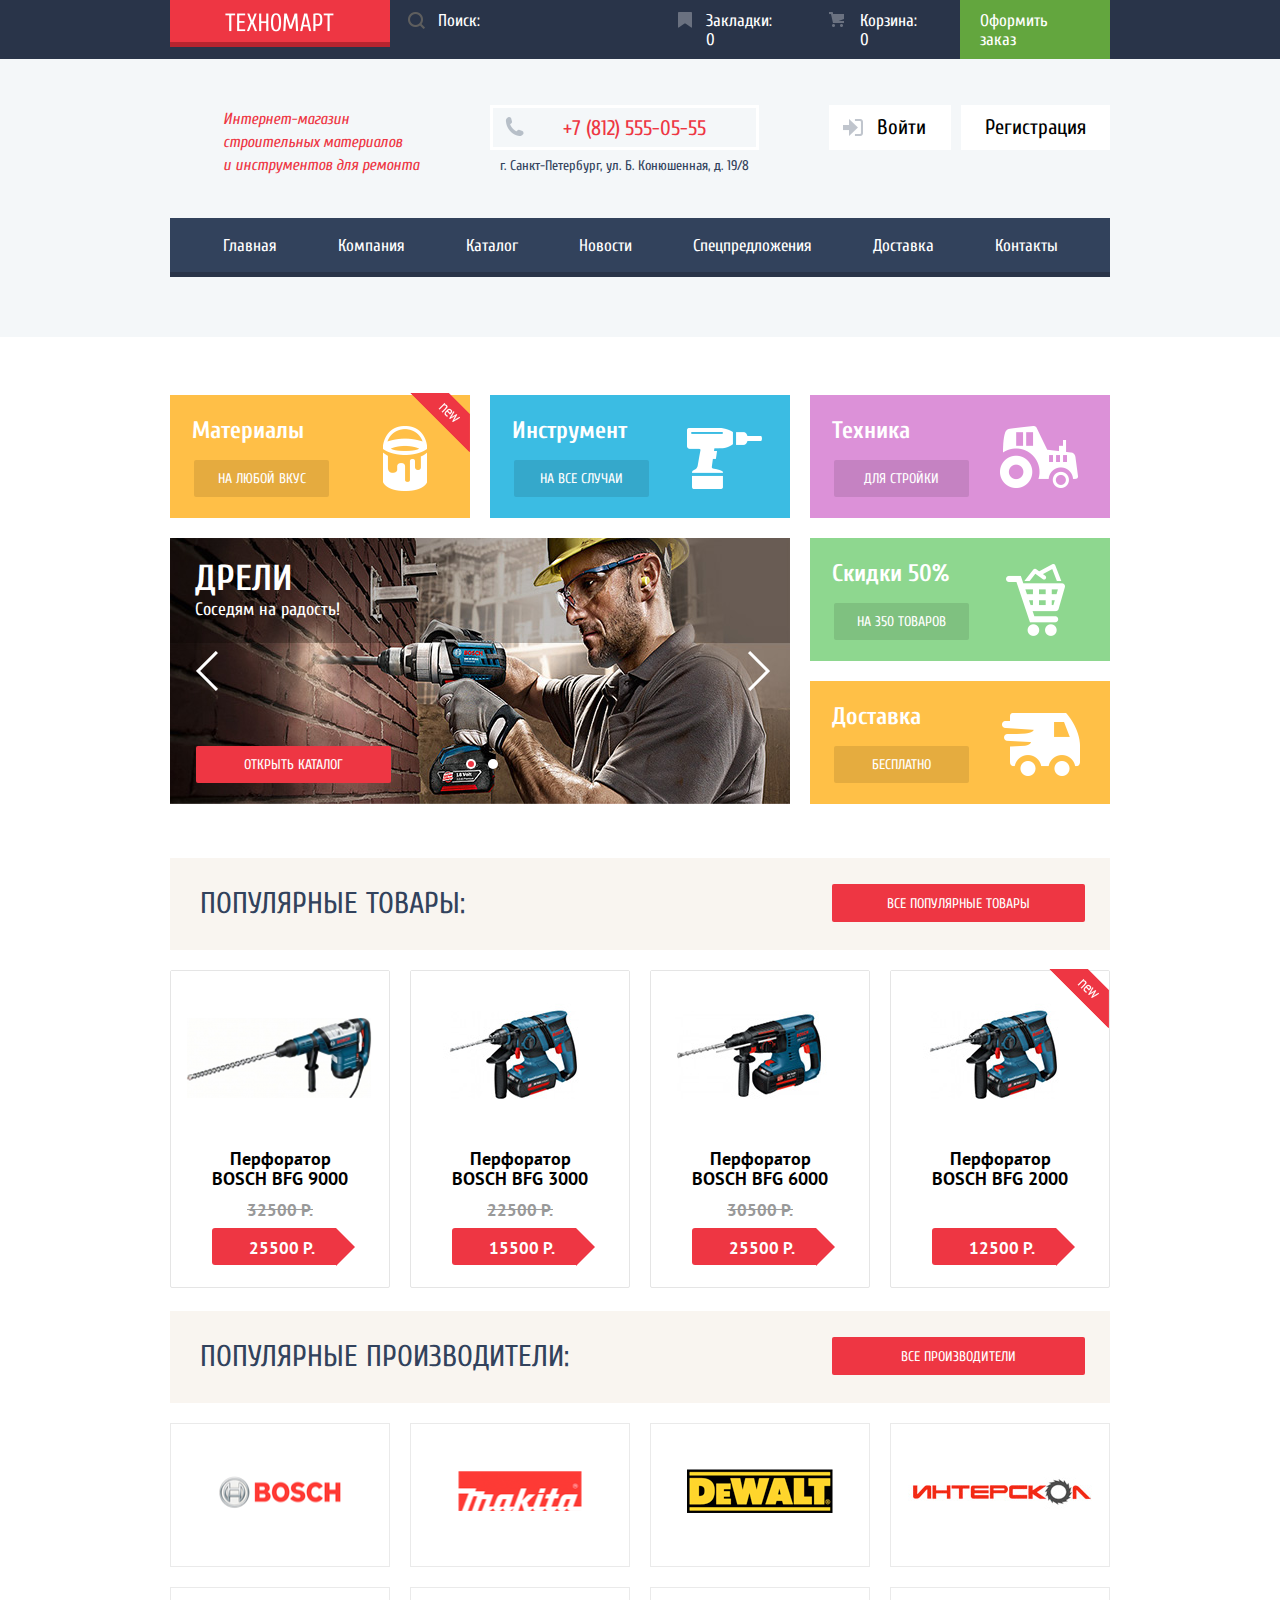
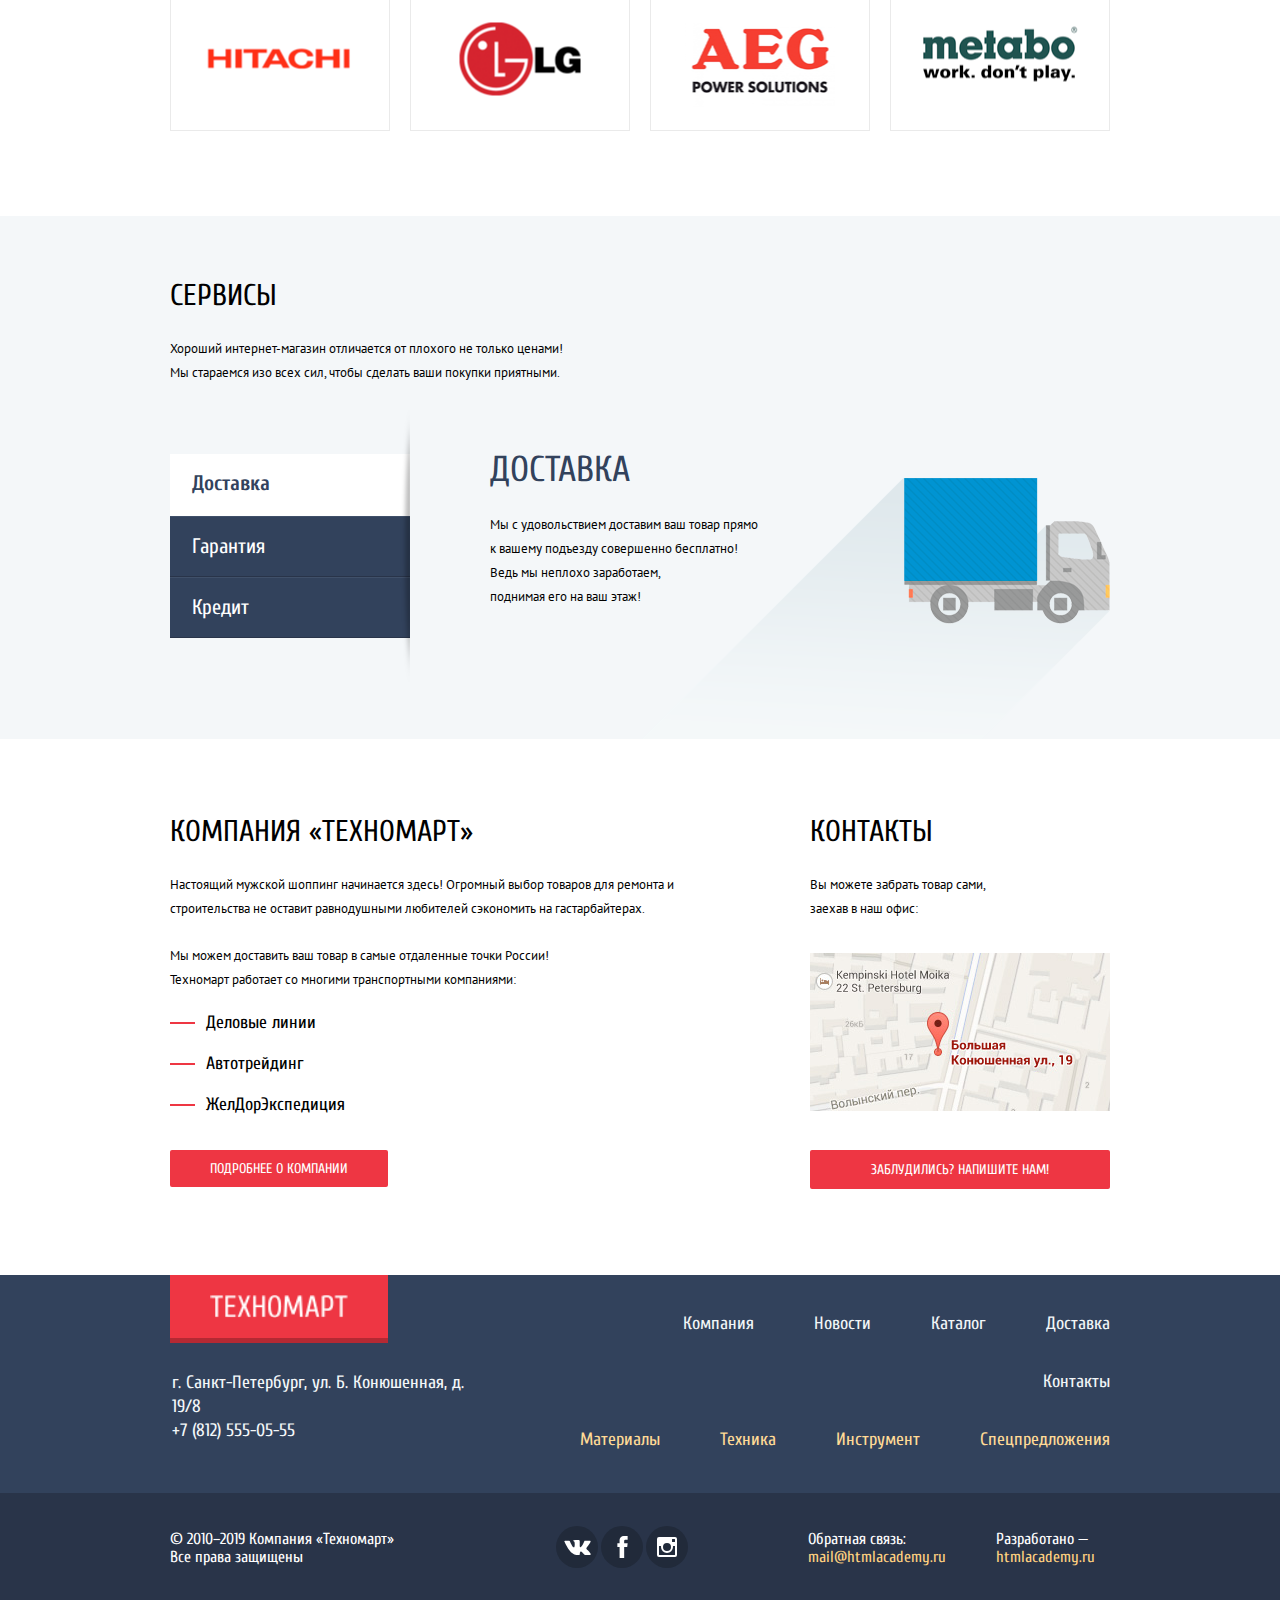
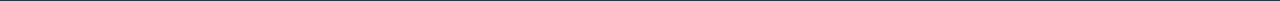
==== commit 96d074ee: "Закончил верстать декоративные элементы" ====
--- a/index.html
+++ b/index.html
@@ -15,7 +15,7 @@
 						<img src="img/logo.png" width="109" height="19" alt="Логотип Техномарт">
 					</a>
 					<form class="search-form" action="" method="post">
-						<input type="search" name="search" placeholder="Поиск:"> 
+						<input type="search" name="search" placeholder="Поиск:">
 					</form>
 					<a class="bookmarks" href="#">Закладки: 0</a>
 					<a class="basket" href="#">Корзина: 0</a>
@@ -23,7 +23,7 @@
 				</div>
 			</div>
 			<div class="header-center container">
-				<h1>Интернет-магазин строительных материалов<br> и инструментов для ремонта</h1>  
+				<h1>Интернет-магазин строительных материалов<br> и инструментов для ремонта</h1>
 				<div class="contacts">
 					<p class="telephone">+7 (812) 555-05-55</p>
 					<p>г. Санкт-Петербург, ул. Б. Конюшенная, д. 19/8</p>
@@ -62,7 +62,7 @@
 							<a href="#">Для стройки</a>
 						</li>
 					</ul>
-				</div>		
+				</div>
 				<div class="catalog-additional-services">
 					<div class="slider-container">
 						<input class="visually-hidden" type="radio" id="product-1" name="toggle" checked>
@@ -82,7 +82,7 @@
 								<p>Настоящие мужские игрушки</p>
 								<a class="button" href="#">Открыть каталог</a>
 							</li>
-						</ul>  
+						</ul>
 					</div>
 					<ul class="catalog-additional-services-list">
 						<li class="catalog-goods-item  discounts-item">
@@ -94,7 +94,7 @@
 							<a href="#">Бесплатно</a>
 						</li>
 					</ul>
-				</div>				
+				</div>
 			</section>
 			<section class="popular_goods container">
 				<div class="wrapper-for-headline">
@@ -107,7 +107,7 @@
 						<img src="img/item-image.png" width="218" height="170" alt="Перфоратор Bosch bfg 3000">
 						<p class="catalog-item-price">
 							<del>32500 Р.</del>
-							<a class="catalog-item-bиtton" href="#">25500 Р.</a>
+							<a class="catalog-item-button" href="#">25500 Р.</a>
 						</p>
 					</li>
 					<li class="popular-catalog-item">
@@ -115,7 +115,7 @@
 						<img src="img/item1.jpg" width="218" height="170" alt="Перфоратор Bosch bfg 3000">
 						<p class="catalog-item-price">
 							<del>22500 Р.</del>
-							<a class="catalog-item-bиtton" href="#">15500 Р.</a>
+							<a class="catalog-item-button" href="#">15500 Р.</a>
 						</p>
 					</li>
 					<li class="popular-catalog-item">
@@ -123,17 +123,17 @@
 						<img src="img/item2.jpg" width="218" height="170" alt="Перфоратор Bosch bfg 6000">
 						<p class="catalog-item-price">
 							<del>30500 Р.</del>
-							<a class="catalog-item-bиtton" href="#">25500 Р.</a>
+							<a class="catalog-item-button" href="#">25500 Р.</a>
 						</p>
 					</li>
 					<li class="popular-catalog-item flag-new">
 						<h3 class="catalog-item-title">Перфоратор BOSCH BFG 2000</h3>
-						<img src="img/item1.jpg" width="218" height="170" alt="Перфоратор Bosch bfg 2000"> 
+						<img src="img/item1.jpg" width="218" height="170" alt="Перфоратор Bosch bfg 2000">
 						<p class="catalog-item-price">
 							<span class="old-price"></span>
-							<a class="catalog-item-bиtton" href="#">12500 Р.</a>
+							<a class="catalog-item-button" href="#">12500 Р.</a>
 						</p>
-					</li>	
+					</li>
 				</ul>
 			</section>
 			<section class="popular_manufacturers container">
@@ -142,14 +142,14 @@
 					<a class="button" href="#">Все производители</a>
 				</div>
 				<ul class="manufacturers">
-					<li><a href="#"><img src="img/bosch.png"  alt="bosch"></a></li>
-					<li><a href="#"><img src="img/makita.png"  alt="makita"></a></li>
-					<li><a href="#"><img src="img/de-walt.png"  alt="de-walt"></a></li>
-					<li><a href="#"><img src="img/invalid-name.png"  alt="интерскол"></a></li>
-					<li><a href="#"><img src="img/hitachi.png"  alt="hitachi"></a></li>
-					<li><a href="#"><img src="img/lg.png"  alt="lg"></a></li>
-					<li><a href="#"><img src="img/aeg.png"  alt="aeg"></a></li>
-					<li><a href="#"><img src="img/metabo.png"  alt="metabo"></a></li>	
+					<li><a href="#" class="bosch"><img src="img/bosch.png" alt="bosch"></a></li>
+					<li><a href="#" class="makita"><img src="img/makita.png" alt="makita"></a></li>
+					<li><a href="#" class="de-walt"><img src="img/de-walt.png" alt="de-walt"></a></li>
+					<li><a href="#" class="interscol"><img src="img/interscol.png" alt="интерскол"></a></li>
+					<li><a href="#" class="hitachi"><img src="img/hitachi.png" alt="hitachi"></a></li>
+					<li><a href="#" class="lg"><img src="img/lg.png" alt="lg"></a></li>
+					<li><a href="#" class="aeg"><img src="img/aeg.png" alt="aeg"></a></li>
+					<li><a href="#" class="metabo"><img src="img/metabo.png" alt="metabo"></a></li>
 				</ul>
 			</section>
 			<section class="services">
@@ -158,13 +158,21 @@
 					<p>Хороший интернет-магазин отличается от плохого не только ценами!<br>Мы стараемся изо всех сил, чтобы сделать ваши покупки приятными.</p>
 					<div class="services-wrapper">
 						<ul class="services-list">
-							<li class="services-item-current"><a href="#">Доставка</a></li>
-							<li class="services-item"><a href="#">Гарантия</a></li>
-							<li class="services-item"><a href="#">Кредит</a></li>
+							<li class="services-item-current"><a class="service-delivery-item" href="#">Доставка</a></li>
+							<li class="services-item"><a class="service-warranty-item" href="#">Гарантия</a></li>
+							<li class="services-item service-credit-item"><a class="" href="#">Кредит</a></li>
 						</ul>
 						<div class="service-delivery">
 							<h3>Доставка</h3>
 							<p>Мы с удовольствием доставим ваш товар прямо к вашему подъезду совершенно бесплатно! Ведь мы неплохо заработаем,<br> поднимая его на ваш этаж!</p>
+						</div>
+						<div class="service-warranty">
+							<h3>Гарантия</h3>
+							<p>Если купленный у нас товар поломается или заискрит, <br>а также в случае пожара, спровоцированного его возгаранием, <br>вы всегда можете быть уверены в нашей гарантии. <br>Мы обменяем сгоревший товар на новый. <br>Дом уж восстановите как-нибудь сами.</p>
+						</div>
+						<div class="service-credit">
+							<h3>Кредит</h3>
+							<p>Залезть в долговую яму стало проще! <br>Кредитные консультанты придут вам на помощь.</p>
 						</div>
 					</div>
 				</div>
@@ -185,7 +193,7 @@
 				</div>
 				<div class="map">
 					<h3>Контакты</h3>
-					<p>Вы можете забрать товар сами,<br> 
+					<p>Вы можете забрать товар сами,<br>
 					заехав в наш офис:</p>
 					<a class="map-oll" href="#">
 						<img src="img/map.jpg" width="300" height="158" alt="Карта">
@@ -193,7 +201,7 @@
 					<a class="write button" href="#">Заблудились? Напишите нам!</a>
 				</div>
 			</section>
-		</main> 
+		</main>
 		<footer class="page-footer">
 			<div class="top-footer container">
 				<div class="page-footer-contacts">
@@ -237,14 +245,14 @@
 									</svg>
 								</a></li>
 							</ul>
-						</div>   
+						</div>
 						<div class="developer">
 							<p>Обратная связь:<br>
 								<a href="#">mail@htmlacademy.ru</a>
 							</p>
 							<p>Разработано —<br>
 								<a href="https://htmlacademy.ru/intensive/htmlcss">htmlacademy.ru</a>
-							</p>	  
+							</p>
 						</div>
 					</div>
 				</div>
@@ -265,7 +273,7 @@
 						</div>
 					</div>
 					<div class="modal-letter-wrapper">
-						<label for="text-letter">Текст письма:</label> 
+						<label for="text-letter">Текст письма:</label>
 						<textarea id="text-letter" name="text-letter" placeholder="В свободной форме"></textarea>
 					</div>
 					<div class="tu-send">
@@ -282,6 +290,49 @@
 				</div>
 			</div>
 			
+			<script>
+				var delivery = document.querySelector(".service-delivery-item");
+				
+				var delivery_list = document.querySelector(".service-delivery");
+				
+				var warranty = document.querySelector(".service-warranty-item");
+				
+				var warranty_list = document.querySelector(".service-warranty");
+				
+				var credit = document.querySelector(".service-credit-item");
+				
+				var credit_list = document.querySelector(".service-credit");
+				
+				var services_img = document.querySelector(".services-wrapper");
+				
+				delivery.addEventListener("click", function (evt) {
+					evt.preventDefault();
+					warranty_list.classList.remove("services-show");
+					delivery_list.classList.remove("services-close");
+					services_img.classList.remove("services-img-warranty");
+					services_img.classList.remove("credit-img-warranty");
+					credit_list.classList.remove("services-show");
+				});
+				
+				warranty.addEventListener("click", function (evt) {
+					evt.preventDefault();
+					warranty_list.classList.add("services-show");
+					delivery_list.classList.add("services-close");
+					services_img.classList.add("services-img-warranty");
+					credit_list.classList.remove("services-show");
+					services_img.classList.remove("credit-img-warranty");
+				});
+		
+				credit.addEventListener("click", function (evt) {
+					evt.preventDefault();
+					credit_list.classList.add("services-show");
+					delivery_list.classList.add("services-close");
+					services_img.classList.add("credit-img-warranty");
+					warranty_list.classList.remove("services-show");
+					services_img.classList.remove("services-img-warranty");
+				});
+			</script>
+			
 		</body>
 	</html>
 	
--- a/css/style.css
+++ b/css/style.css
@@ -3,16 +3,16 @@
 	padding: 0;
 	font-family: "Cuprum", Arial, sans-serif;
 	font-size: 17px;
-	color: #000000;	
+	color: #000000;
 	position: relative;
 }
 
 body a {
-	text-decoration: none;    
+	text-decoration: none;
 }
 
 body ul {
-	list-style: none;    
+	list-style: none;
 }
 
 .container {
@@ -36,7 +36,6 @@
 	overflow: hidden;
 }
 
-/*         //////////    Главная страница     //////////    */
 .main-header {
 	background-color: #f4f7f9;
 }
@@ -80,9 +79,13 @@
 	position: relative;
 }
 
+.search-form-catalog input {
+	width: 265px;
+}
+
 .search-form input[type="search"]::-webkit-input-placeholder {
     color: #ffffff;
-} 
+}
 
 .search-form::before {
 	content: "";
@@ -94,7 +97,7 @@
 	background-image: url("../img/icon-search.png");
 	background-repeat: no-repeat;
 	background-position: 0 0;
-	filter: grayscale(1); 
+	filter: grayscale(1);
 }
 
 .search-form:hover::before {
@@ -152,6 +155,10 @@
 	display: block;
 	position: relative;
 	padding: 11px 30px 10px 46px;
+}
+
+.basket-active {
+	background-color: #ee3643;
 }
 
 .bookmarks::before {
@@ -210,7 +217,7 @@
 	line-height: 23px;
 	color: #ee3643;
 	padding: 0;
-	margin: 3px 0 0 53px; 
+	margin: 3px 0 0 53px;
 }
 
 .contacts {
@@ -305,25 +312,24 @@
 
 .top-navigation  {
 	margin: 0;
-	padding: 0;
+	padding: 0 22px;
 	line-height: 17px;
 	background-color: #32425c;
 	display: flex;
 	box-shadow: inset 0px -5px 0 0 #293449;
+	justify-content: space-between;
+}
+
+.top-navigation li {
+	flex-grow: 1;
+	text-align: center;
 }
 
 .top-navigation a {
 	display: block;
-	padding: 20px 32px 24px 30px;
+	padding-top: 19px;
+	padding-bottom: 23px;
 	color: #ffffff;
-}
-
-.top-navigation li:first-child a {
-	padding-left: 50px;
-}
-
-.top-navigation li:last-child a {
-	padding-right: 50px;
 }
 
 .top-navigation a:hover {
@@ -334,8 +340,6 @@
 	color: rgba(255, 255, 255, 0.5);
 	background-color: #1d2739;
 }
-
-/*         //////////      Секция каталог товаров и  услуг   //////////    */
 
 .catalog-offers {
 	margin-top: 58px;
@@ -362,7 +366,7 @@
 	font-weight: bold;
 	padding: 22px 10px 7px 22px;
 	margin: 0;
-	margin-bottom: 6px;
+	margin-bottom: 9px;
 	color: #ffffff;
 }
 
@@ -408,7 +412,7 @@
 	width: 135px;
 	font-size: 14px;
 	padding: 10px 0px 10px 0px;
-	margin: 0 140px 22px 25px;
+	margin: 0 24px 23px;
 	background-color: rgba(0,0,0, 0.1);
 	color: #ffffff;
 	text-transform: uppercase;
@@ -443,7 +447,7 @@
 .slider-controls {
 	position: absolute;
 	left: 50%;
-	bottom: 37px;
+	bottom: 35px;
 	z-index: 100;
 	width: 160px;
 	height: 18px;
@@ -535,7 +539,7 @@
 	color: #ffffff;
 	margin: 0;
 	margin-left: 25px;
-	margin-bottom: 123px;
+	margin-bottom: 126px;
 	position: relative;
 }
 
@@ -554,7 +558,7 @@
 
 .slider-item .button:active {
 	background-color: #ba2732;
-} 
+}
 
 .slider-item p::before {
 	content: "";
@@ -565,7 +569,7 @@
 	height: 40px;
 	background-image: url("../img/icon-left.png");
 	background-repeat: no-repeat;
-	background-position: 0 0; 
+	background-position: 0 0;
 }
 
 .slider-item p::after {
@@ -577,7 +581,7 @@
 	height: 40px;
 	background-image: url("../img/icon-left.png");
 	background-repeat: no-repeat;
-	background-position: 0 0; 
+	background-position: 0 0;
 	transform: rotate(180deg);
 }
 
@@ -621,8 +625,6 @@
 	background-repeat: no-repeat;
 	background-position: 0 0;
 }
-
-/*         //////////      Секция ПОПУЛЯРНЫЕ ТОВАРЫ  //////////    */
 
 .popular-catalog-item {
 	display: flex;
@@ -644,8 +646,6 @@
 	margin-top: 20px;
 	margin-bottom: 3px;
 }
-
-/*         //////////      Секция ПОПУЛЯРНЫЕ ПРОИЗВОДИТЕЛИ   //////////    */
 
 .wrapper-for-headline {
 	display: flex;
@@ -661,11 +661,10 @@
 	font-size: 30px;
 	line-height: 30px;
 	margin-left: 30px;
-	letter-spacing: -0.9px;
 }
 
 .wrapper-for-headline a {
-	margin: 23px 24px 26px 10px;
+	margin: 26px 25px 28px 10px;
 	padding: 11px 0px 10px 0px;
 	width: 253px;
 	text-align: center;
@@ -680,8 +679,6 @@
 }
 
 .manufacturers li {
-	width: 218px;
-	min-height: 143px;
 	border: 1px solid #eaeaea;
 	padding: 0;
 	margin-right: 20px;
@@ -692,19 +689,44 @@
 	margin-right: 0;
 }
 
-.manufacturers li a {
-	width: 220px;
-	min-height: 145px;
-	display: flex;
-	justify-content: center;
-	align-items: center;
-}
-
-/*         //////////      Секция СЕРВИСЫ    //////////    */
+.manufacturers a {
+	width: 218px;
+	min-height: 142px;
+	position: relative;
+	display: block;
+}
+
+.manufacturers img {
+	position: absolute;
+	left: 50%;
+	top: 50%;
+	transform: translate(-50%, -50%);
+}
+
+.bosch img {
+	margin-top: -2px;
+}
+
+.makita img {
+	margin-top: -4px;
+}
+
+.de-walt img {
+	margin-top: -4px;
+}
+
+.interscol img {
+	margin-top: -9px;
+}
+
+.metabo img {
+	margin-top: -5px;
+}
+
 .services {
 	background-color: #f4f7f9;
 	margin-bottom: 75px;
-	padding-top: 60px;
+	padding-top: 62px;
 }
 
 .services h2 {
@@ -713,7 +735,7 @@
 	text-transform: uppercase;
 	color: #000000;
 	margin: 0;
-	margin-bottom: 22px;
+	margin-bottom: 24px;
 }
 
 
@@ -728,7 +750,7 @@
 .services-wrapper {
 	display: flex;
 	position: relative;
-} 
+}
 
 .services-list::before {
 	content: "";
@@ -758,31 +780,50 @@
 	box-shadow: 0px 1px 0 0 #293449, 0px -1px 0 0 #405069;
 }
 
+.services-item a {
+	display: block;
+	max-width: 200px;
+	padding: 14px 144px 15px 22px;
+	color: #ffffff;
+	background-color: #32425c;
+}
+
 .services-item-current a {
 	display: block;
 	max-width: 200px;
-	padding: 16px 140px 15px 22px;
+	padding: 13px 140px 19px 22px;
 	color: #32425c;
 	background-color: #ffffff;
 	box-shadow: 0px 1px 0 0 #ffffff, 0px -1px 0 0 #ffffff;
 	font-weight: bold;
 }
 
-.services-item a {
-	display: block;
-	max-width: 200px;
-	padding: 16px 144px 15px 22px;
-	color: #ffffff;
-	background-color: #32425c;
-}
-
 .services-item a:hover {
 	background-color: #293449;
 }
 
+.services-wrapper div {
+	margin: 64px 130px 0 80px;
+}
+
 .service-delivery {
-	margin: 66px 130px 0 80px;
 	padding-bottom: 130px;
+}
+
+.service-warranty {
+	padding-bottom: 106px;
+}
+
+.service-credit {
+	padding-bottom: 178px;
+}
+
+.service-warranty {
+	display: none;
+}
+
+.service-credit {
+	display: none;
 }
 
 .services h3 {
@@ -791,24 +832,47 @@
 	text-transform: uppercase;
 	color: #32425c;
 	margin: 0;
-	margin-bottom: 20px;
+	margin-bottom: 23px;
 }
 
 .service-delivery p {
 	max-width: 275px;
 }
 
+.service-warranty p {
+	max-width: 380px;
+}
+
+.service-credit p {
+	max-width: 280px;
+}
+
 .services-wrapper {
 	background-image: url("../img/delivery.png");
 	background-repeat: no-repeat;
 	background-position: right bottom;
 }
 
-/*         //////////     Секция ИНФОРМАЦИЯ    //////////    */
 .information {
 	display: flex;
 	justify-content: space-between;
 	margin-bottom: 86px;
+}
+
+.services-show {
+	display: block;
+}
+
+.services-close {
+	display: none;
+}
+
+.services-img-warranty {
+	background-image: url("../img/guarantee.png");
+}
+
+.credit-img-warranty {
+	background-image: url("../img/credit.png");
 }
 
 .company {
@@ -832,15 +896,15 @@
 	color: #000000;
 	margin: 0;
 	margin-top: 23px;
-}	
+}
 
 .transport-companies-list {
 	font-size: 18px;
 	color: #000000;
 	margin: 0;
 	padding: 0;
-	margin-top: 10px; 
-	margin-bottom: 35px;
+	margin-top: 10px;
+	margin-bottom: 33px;
 }
 
 .transport-companies-item {
@@ -860,11 +924,6 @@
 
 .information .map {
 	width: 300px;
-}
-
-.information .map img {
-	margin-top: 32px;
-	margin-bottom: 44px;
 }
 
 .button {
@@ -879,11 +938,19 @@
 	padding: 10px 40px;
 }
 
+.map-oll {
+	display: block;
+	margin-top: 32px;
+	margin-bottom: 35px;
+}
+
 .write {
-	padding: 11px 61px;
-}
-
-/*         //////////     Секция ПОДВАЛ    //////////    */
+	padding: 11px 0;
+	display: block;
+	width: 100%;
+	text-align: center;
+}
+
 .page-footer {
 	background-color: #32425c;
 }
@@ -899,7 +966,6 @@
 	color: #f3f7f9;
 	margin-bottom: 50px;
 }
-
 
 .bottom-logo {
 	background-color: #ee3643;
@@ -926,7 +992,6 @@
 	display: flex;
 	flex-wrap: wrap;
 	justify-content: flex-end;
-	
 }
 
 .top-footer-wrapper li {
@@ -1012,13 +1077,11 @@
 
 .developer p:first-child {
 	margin-right: 50px;
-} 
+}
 
 .developer a:active {
 	color:#ee3643;
 }
-
-/*         //////////     Модальное окно    //////////    */
 
 .modal {
 	position: fixed;
@@ -1149,7 +1212,7 @@
 	background-color: #ffffff;
 	border: none;
 	cursor: pointer;
-	outline: none; 
+	outline: none;
 }
 
 .modal-map {
@@ -1167,10 +1230,8 @@
 
 .modal-map img {
 	margin-bottom: -5px;
-} 
-
-
-/*    //////////    Страница каталога      ///////////    */
+}
+
 .choice {
 	font-family: "PT Sans", Arial, sans-serif;
 }
@@ -1284,10 +1345,9 @@
 
 .breadcrumbs li {
 	font-size: 13px;
-	margin: 25px 15px;
-	margin: 0;
-	padding: 0;
-	margin-right: 40px;
+	margin: 0;
+	padding: 0;
+	margin-right: 41px;
 	position: relative;
 }
 
@@ -1295,18 +1355,19 @@
 	color: #000000;
 }
 
-.breadcrumbs li:nth-child(2)::after,
-.breadcrumbs li:nth-child(3)::after,
-.breadcrumbs li:nth-child(4)::after {
+.breadcrumbs li::after {
 	content: "";
 	position: absolute;
 	top: 3px;
-	left: -23px;
+	left: -25px;
 	width: 8px;
 	height: 12px;
 	background-image: url("../img/icon-right-small.png");
 	background-repeat: no-repeat;
-	background-position: 0 0; 
+	background-position: 0 0;
+}
+.breadcrumbs li:first-child::after {
+	display: none;
 }
 
 .choice h1 {
@@ -1314,7 +1375,6 @@
 	text-transform: uppercase;
 	font-size: 30px;
 	font-weight: 400;
-	letter-spacing: -0.9px;
 	color: #32425c;
 	background-color: #f2f6f8;
 	margin: 0 0 20px 0;
@@ -1339,7 +1399,7 @@
 	border-radius: 2px;
 	padding: 10px 0 12px 19px;
 	margin: 0;
-	margin-bottom: 14px;
+	margin-bottom: 15px;
 }
 
 .price-slider {
@@ -1423,7 +1483,7 @@
 	border: none;
 	margin: 0;
 	padding: 0;
-	margin-bottom: 21px;
+	margin-bottom: 22px;
 }
 
 .product-filter {
@@ -1501,6 +1561,7 @@
 	text-transform: uppercase;
 	font-weight: bold;
 	margin-bottom: 15px;
+	padding-left: 0;
 }
 
 .filters-manufacturers-form label {
@@ -1600,7 +1661,7 @@
 }
 
 .catalog-list-main {
-	margin: 20px 0 43px 0;
+	margin: 20px 0 41px 0;
 }
 
 .catalog-list h3 {
@@ -1612,7 +1673,7 @@
 }
 
 .catalog-list img {
-	order: -1; 
+	order: -1;
 	margin-bottom: 8px;
 	width: 218px;
 	height: 170px;
@@ -1636,7 +1697,7 @@
 .flag-new h3::after  {
 	position: absolute;
 	content: '';
-	top: 0px;
+	top: -2px;
 	right: 0px;
 	width: 60px;
 	height: 60px;
@@ -1645,24 +1706,24 @@
 	background-position: 0 0;
 }
 
-.catalog-item-bиtton {
+.catalog-item-button {
 	position: relative;
 	width: 80px;
-	margin: 7px 20px 18px 25px;
-	padding: 9px 25px 9px 37px;
+	margin: 7px 20px 22px 25px;
+	padding: 9px 25px 6px 37px;
 	color: white;
 	background: #ee3643;
 	border-radius: 3px;
 }
 
-.catalog-item-bиtton::after {
+.catalog-item-button::after {
     content: "";
 	position: absolute;
 	top: 0;
 	right: -20px;
 	width: 0;
 	height: 0;
-	border: 20px solid white;
+	border: 19px solid white;
 	border-left-color: #ee3643;
 }
 
@@ -1671,7 +1732,7 @@
 	margin-top: auto;
 	display: flex;
 	flex-direction: column;
-	align-items: center; 
+	align-items: center;
 }
 
 .catalog-list del {
@@ -1723,7 +1784,6 @@
 	font-size: 30px;
 	font-weight: 400;
 	text-transform: uppercase;
-	letter-spacing: -0.5px;
 	margin: 0;
 	padding-top: 63px;
 	padding-bottom: 22px;
@@ -1737,7 +1797,6 @@
 	padding-bottom: 69px;
 }
 
-/*         //////////      Модальное окно     //////////    */
 .modal-information {
 	border-top: 7px solid #ee3643;
 	width: 620px;
@@ -1765,13 +1824,13 @@
 	content: '';
 	position: absolute;
 	top: -15px;
-	left: 1px; 
+	left: 1px;
 	width: 66px;
 	height: 66px;
 	background-image: url("../img/modal-check.png");
 	background-repeat: no-repeat;
 	background-position: 0 0;
-} 
+}
 
 .modal-information-wrapper {
 	background-color: #f1f1f1;
@@ -1797,6 +1856,3 @@
 	margin: 37px 0;
 	padding: 14px 45px;
 }
-
-
-
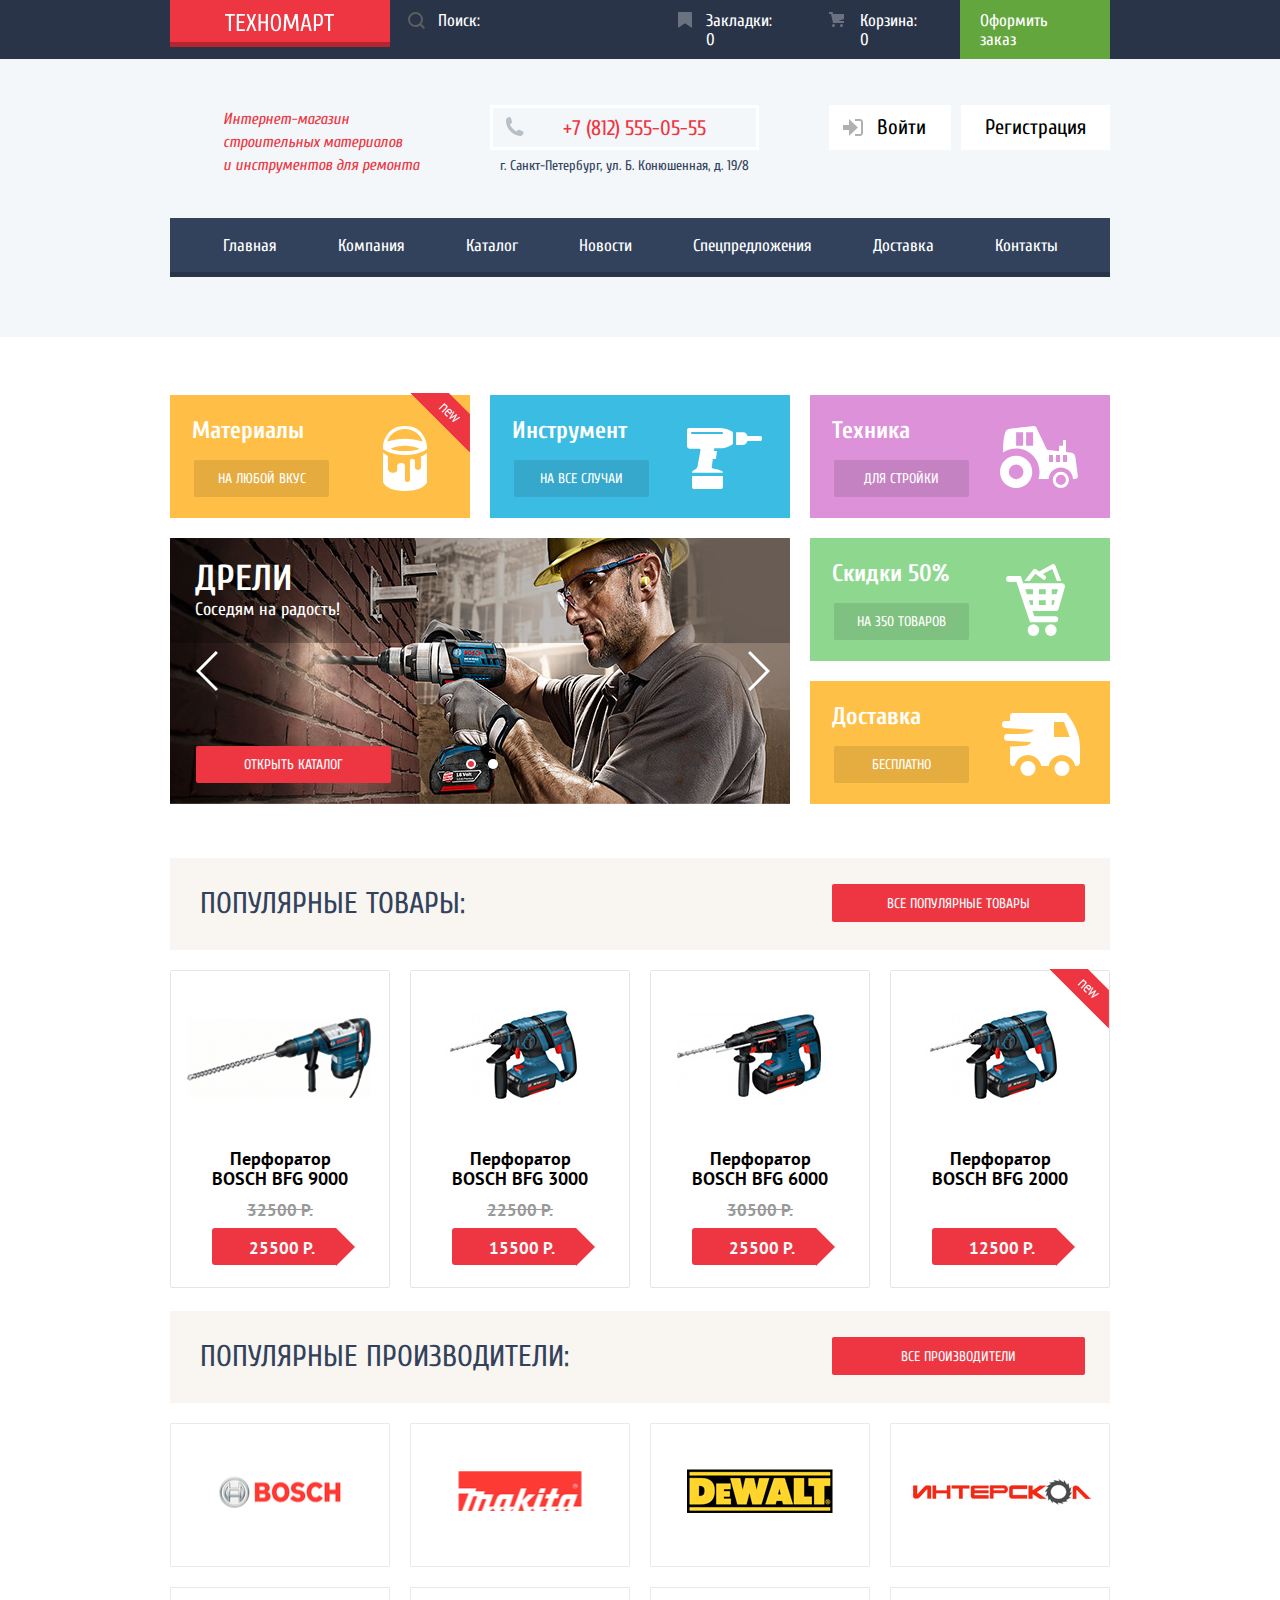
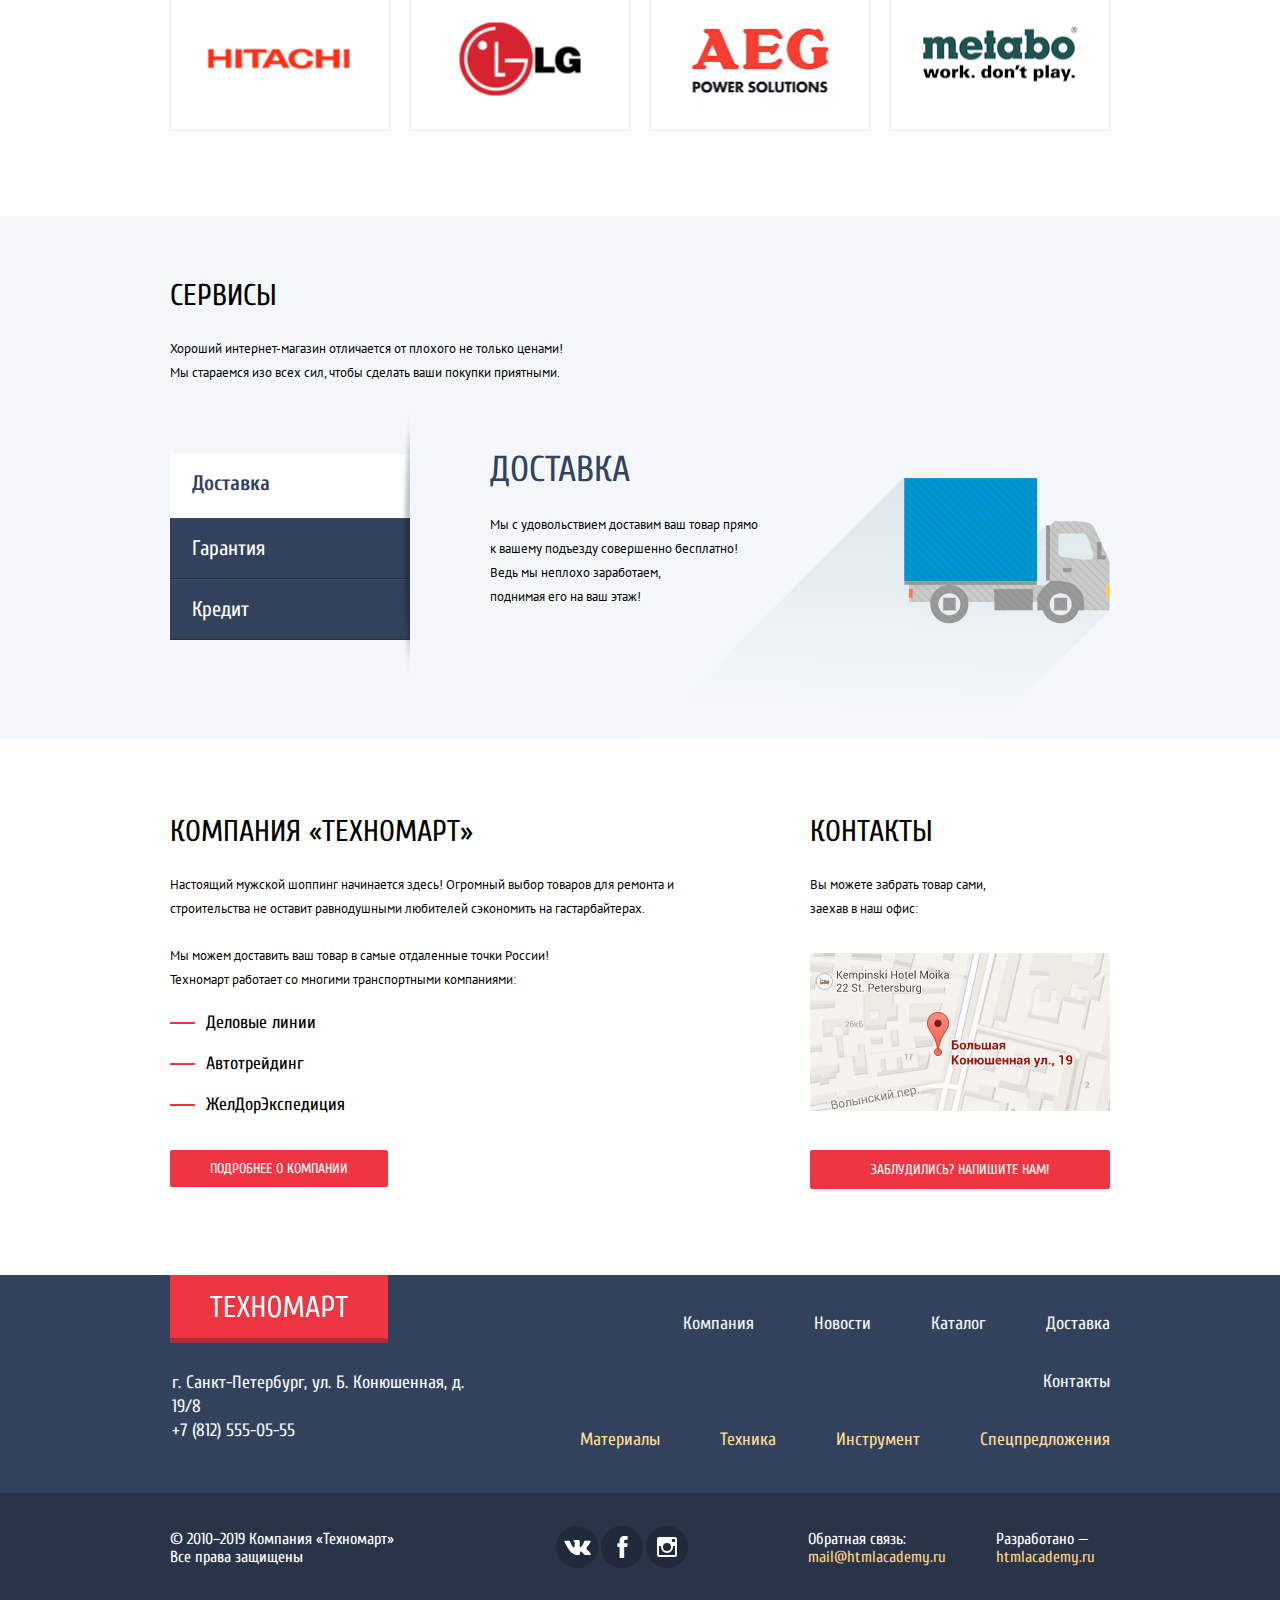
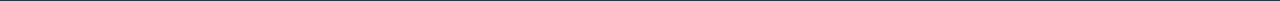
==== commit 188e4830: "Основное задание: декоративные элементы личного проекта" ====
--- a/index.html
+++ b/index.html
@@ -12,7 +12,7 @@
 			<div class="main-menu">
 				<div class="main-menu-wrapper container">
 					<a class="logo">
-						<img src="img/logo.png" width="109" height="19" alt="Логотип Техномарт">
+						<img src="img/logo.svg" width="109" height="19" alt="Логотип Техномарт">
 					</a>
 					<form class="search-form" action="" method="post">
 						<input type="search" name="search" placeholder="Поиск:">
@@ -158,9 +158,9 @@
 					<p>Хороший интернет-магазин отличается от плохого не только ценами!<br>Мы стараемся изо всех сил, чтобы сделать ваши покупки приятными.</p>
 					<div class="services-wrapper">
 						<ul class="services-list">
-							<li class="services-item-current"><a class="service-delivery-item" href="#">Доставка</a></li>
-							<li class="services-item"><a class="service-warranty-item" href="#">Гарантия</a></li>
-							<li class="services-item service-credit-item"><a class="" href="#">Кредит</a></li>
+							<li><a class="service-delivery-item services-item services-item-current" href="#">Доставка</a></li>
+							<li><a class="service-warranty-item services-item" href="#">Гарантия</a></li>
+							<li><a class="service-credit-item services-item" href="#">Кредит</a></li>
 						</ul>
 						<div class="service-delivery">
 							<h3>Доставка</h3>
@@ -205,7 +205,7 @@
 		<footer class="page-footer">
 			<div class="top-footer container">
 				<div class="page-footer-contacts">
-					<img class="bottom-logo" src="img/logo.png" width="138" height="23" alt="Логотип Техномарт">
+					<img class="bottom-logo" src="img/logo.svg" width="138" height="23" alt="Логотип Техномарт">
 					<p>г. Санкт-Петербург, ул. Б. Конюшенная, д. 19/8<br>+7 (812) 555-05-55</p>
 				</div>
 				<div class="top-footer-wrapper">
@@ -237,102 +237,60 @@
 							</a></li>
 							<li><a class="social-button" href="#"><span class="visually-hidden">Фейсбук</span>
 								<svg xmlns="http://www.w3.org/2000/svg" width="19" height="22" viewBox="0 0 10.15 21.74"><path d="M3.34 1.12A4.77 4.77 0 0 1 6.53 0h3.61v3.81H7.81a1.07 1.07 0 0 0-1.09.83v2.55h3.42c-.08 1.23-.24 2.45-.41 3.67h-3v10.87H2.21V10.86H0V7.21h2.19V3.66a3.83 3.83 0 0 1 1.15-2.54z" fill="#fff"/>
-								</a></li>
-								<li><a class="social-button" href="#"><span class="visually-hidden">Инстаграм</span>
-									<svg xmlns="http://www.w3.org/2000/svg" width="20" height="20" viewBox="0 0 20 20">
-										<path d="M18 0H2a2 2 0 0 0-2 2v16a2 2 0 0 0 2 2h16a2 2 0 0 0 2-2V2a2 2 0 0 0-2-2zm-8 6a4 4 0 1 1-4 4 4 4 0 0 1 4-4zM2.5 18a.47.47 0 0 1-.5-.5V9h2.1a3.4 3.4 0 0 0-.1 1 6 6 0 1 0 12 0 3.4 3.4 0 0 0-.1-1H18v8.5a.47.47 0 0 1-.5.5zM18 4.5a.47.47 0 0 1-.5.5h-2a.47.47 0 0 1-.5-.5v-2a.47.47 0 0 1 .5-.5h2a.47.47 0 0 1 .5.5z" fill="#fff">
-										</path>
-									</svg>
-								</a></li>
-							</ul>
-						</div>
-						<div class="developer">
-							<p>Обратная связь:<br>
-								<a href="#">mail@htmlacademy.ru</a>
-							</p>
-							<p>Разработано —<br>
-								<a href="https://htmlacademy.ru/intensive/htmlcss">htmlacademy.ru</a>
-							</p>
-						</div>
-					</div>
-				</div>
-			</footer>
-			
-			<section class="modal modal-letter">
-				<button class="modal-close" type="button" aria-label="закрыть окно">Закрыть</button>
-				<h2 class="visually-hidden">Напишите нам</h2>
-				<form class="modal-letter-form" action="" method="post">
-					<div class="modal-letter-wrapper">
-						<div class="user-field">
-							<label for="user-name">Ваше имя:</label>
-							<input id="user-name" type="text" name="user-name" placeholder="Имя Фамилия">
-						</div>
-						<div class="user-field">
-							<label for="user-mail">Ваш e-mail:</label>
-							<input id="user-mail" type="text" name="user-mail" placeholder="email@example.com">
-						</div>
-					</div>
-					<div class="modal-letter-wrapper">
-						<label for="text-letter">Текст письма:</label>
-						<textarea id="text-letter" name="text-letter" placeholder="В свободной форме"></textarea>
-					</div>
-					<div class="tu-send">
-						<button class="button" type="submit">Отправить</button>
-					</div>
-				</form>
-			</section>
-			
-			<div class="modal modal-map">
-				<div class="modal-map-wrapper">
-					<h2 class="visually-hidden">Карта</h2>
-					<img class="" src="img/oll-map.jpg" width="940" height="446" alt="Офис компании по адресу г. Санкт-Петербург, ул. Б. Конюшенная, д. 19/8">
-					<button class="modal-close" type="button" aria-label="закрыть окно"></button>
-				</div>
-			</div>
-			
-			<script>
-				var delivery = document.querySelector(".service-delivery-item");
-				
-				var delivery_list = document.querySelector(".service-delivery");
-				
-				var warranty = document.querySelector(".service-warranty-item");
-				
-				var warranty_list = document.querySelector(".service-warranty");
-				
-				var credit = document.querySelector(".service-credit-item");
-				
-				var credit_list = document.querySelector(".service-credit");
-				
-				var services_img = document.querySelector(".services-wrapper");
-				
-				delivery.addEventListener("click", function (evt) {
-					evt.preventDefault();
-					warranty_list.classList.remove("services-show");
-					delivery_list.classList.remove("services-close");
-					services_img.classList.remove("services-img-warranty");
-					services_img.classList.remove("credit-img-warranty");
-					credit_list.classList.remove("services-show");
-				});
-				
-				warranty.addEventListener("click", function (evt) {
-					evt.preventDefault();
-					warranty_list.classList.add("services-show");
-					delivery_list.classList.add("services-close");
-					services_img.classList.add("services-img-warranty");
-					credit_list.classList.remove("services-show");
-					services_img.classList.remove("credit-img-warranty");
-				});
+								</svg>
+							</a></li>
+							<li><a class="social-button" href="#"><span class="visually-hidden">Инстаграм</span>
+								<svg xmlns="http://www.w3.org/2000/svg" width="20" height="20" viewBox="0 0 20 20">
+									<path d="M18 0H2a2 2 0 0 0-2 2v16a2 2 0 0 0 2 2h16a2 2 0 0 0 2-2V2a2 2 0 0 0-2-2zm-8 6a4 4 0 1 1-4 4 4 4 0 0 1 4-4zM2.5 18a.47.47 0 0 1-.5-.5V9h2.1a3.4 3.4 0 0 0-.1 1 6 6 0 1 0 12 0 3.4 3.4 0 0 0-.1-1H18v8.5a.47.47 0 0 1-.5.5zM18 4.5a.47.47 0 0 1-.5.5h-2a.47.47 0 0 1-.5-.5v-2a.47.47 0 0 1 .5-.5h2a.47.47 0 0 1 .5.5z" fill="#fff">
+									</path>
+								</svg>
+							</a></li>
+						</ul>
+					</div>
+					<div class="developer">
+						<p>Обратная связь:<br>
+							<a href="#">mail@htmlacademy.ru</a>
+						</p>
+						<p>Разработано —<br>
+							<a href="https://htmlacademy.ru/intensive/htmlcss">htmlacademy.ru</a>
+						</p>
+					</div>
+				</div>
+			</div>
+		</footer>
 		
-				credit.addEventListener("click", function (evt) {
-					evt.preventDefault();
-					credit_list.classList.add("services-show");
-					delivery_list.classList.add("services-close");
-					services_img.classList.add("credit-img-warranty");
-					warranty_list.classList.remove("services-show");
-					services_img.classList.remove("services-img-warranty");
-				});
-			</script>
-			
-		</body>
-	</html>
-	
+		<section class="modal modal-letter">
+			<button class="modal-close" type="button" aria-label="закрыть окно">Закрыть</button>
+			<h2 class="visually-hidden">Напишите нам</h2>
+			<form class="modal-letter-form" action="" method="post">
+				<div class="modal-letter-wrapper">
+					<div class="user-field">
+						<label for="user-name">Ваше имя:</label>
+						<input id="user-name" type="text" name="user-name" placeholder="Имя Фамилия">
+					</div>
+					<div class="user-field">
+						<label for="user-mail">Ваш e-mail:</label>
+						<input id="user-mail" type="text" name="user-mail" placeholder="email@example.com">
+					</div>
+				</div>
+				<div class="modal-letter-wrapper">
+					<label for="text-letter">Текст письма:</label>
+					<textarea id="text-letter" name="text-letter" placeholder="В свободной форме"></textarea>
+				</div>
+				<div class="tu-send">
+					<button class="button" type="submit">Отправить</button>
+				</div>
+			</form>
+		</section>
+		
+		<div class="modal modal-map">
+			<div class="modal-map-wrapper">
+				<h2 class="visually-hidden">Карта</h2>
+				<img class="" src="img/oll-map.jpg" width="940" height="446" alt="Офис компании по адресу г. Санкт-Петербург, ул. Б. Конюшенная, д. 19/8">
+				<button class="modal-close" type="button" aria-label="закрыть окно"></button>
+			</div>
+		</div>
+		<script src="js/script.js"></script>
+	</body>
+</html>
+
--- a/css/style.css
+++ b/css/style.css
@@ -94,7 +94,7 @@
 	left: 18px;
 	width: 17px;
 	height: 17px;
-	background-image: url("../img/icon-search.png");
+	background-image: url("../img/icon-search.svg");       /* !!!!!!!!!!!!!!!!!!! */
 	background-repeat: no-repeat;
 	background-position: 0 0;
 	filter: grayscale(1);
@@ -168,7 +168,7 @@
 	left: 18px;
 	width: 14px;
 	height: 16px;
-	background-image: url("../img/icon-bookmark.png");
+	background-image: url("../img/icon-bookmark.svg");
 	background-repeat: no-repeat;
 	background-position: 0 0;
 	opacity: 0.3;
@@ -181,7 +181,7 @@
 	left: 15px;
 	width: 15px;
 	height: 15px;
-	background-image: url("../img/cart-icon.png");
+	background-image: url("../img/cart-icon.svg");
 	background-repeat: no-repeat;
 	background-position: 0 0;
 	opacity: 0.3;
@@ -251,7 +251,7 @@
 	left: 15px;
 	width: 19px;
 	height: 19px;
-	background-image: url("../img/icon-phone.png");
+	background-image: url("../img/icon-phone.svg");
 	background-repeat: no-repeat;
 	background-position: 0 0;
 }
@@ -284,7 +284,7 @@
 	left: 14px;
 	width: 20px;
 	height: 17px;
-	background-image: url("../img/icon-login.png");
+	background-image: url("../img/icon-login.svg");
 	background-repeat: no-repeat;
 	background-position: 0 0;
 	opacity: 0.3;
@@ -377,7 +377,7 @@
 	right: 43px;
 	width: 44px;
 	height: 65px;
-	background-image: url("../img/icon-1.png");
+	background-image: url("../img/icon-1.svg");
 	background-repeat: no-repeat;
 	background-position: 0 0;
 }
@@ -389,7 +389,7 @@
 	right: 28px;
 	width: 75px;
 	height: 61px;
-	background-image: url("../img/icon-2.png");
+	background-image: url("../img/icon-2.svg");
 	background-repeat: no-repeat;
 	background-position: 0 0;
 }
@@ -401,7 +401,7 @@
 	right: 32px;
 	width: 78px;
 	height: 62px;
-	background-image: url("../img/icon-3.png");
+	background-image: url("../img/icon-3.svg");
 	background-repeat: no-repeat;
 	background-position: 0 0;
 }
@@ -567,7 +567,7 @@
 	left: 1px;
 	width: 22px;
 	height: 40px;
-	background-image: url("../img/icon-left.png");
+	background-image: url("../img/icon-left.svg");
 	background-repeat: no-repeat;
 	background-position: 0 0;
 }
@@ -579,7 +579,7 @@
 	right: 20px;
 	width: 22px;
 	height: 40px;
-	background-image: url("../img/icon-left.png");
+	background-image: url("../img/icon-left.svg");
 	background-repeat: no-repeat;
 	background-position: 0 0;
 	transform: rotate(180deg);
@@ -609,7 +609,7 @@
 	right: 45px;
 	width: 59px;
 	height: 72px;
-	background-image: url("../img/icon-4.png");
+	background-image: url("../img/icon-4.svg");
 	background-repeat: no-repeat;
 	background-position: 0 0;
 }
@@ -621,7 +621,7 @@
 	right: 30px;
 	width: 78px;
 	height: 63px;
-	background-image: url("../img/icon-5.png");
+	background-image: url("../img/icon-5.svg");
 	background-repeat: no-repeat;
 	background-position: 0 0;
 }
@@ -776,19 +776,20 @@
 }
 
 .services-item {
-	margin-bottom: 2px;
-	box-shadow: 0px 1px 0 0 #293449, 0px -1px 0 0 #405069;
-}
-
-.services-item a {
 	display: block;
 	max-width: 200px;
 	padding: 14px 144px 15px 22px;
 	color: #ffffff;
 	background-color: #32425c;
-}
-
-.services-item-current a {
+	box-shadow: 0px 1px 0 0 #293449, 0px -1px 0 0 #405069;
+	margin-bottom: 2px;
+}
+
+.services-item:hover {
+	background-color: #293449;
+}
+
+.services-item-current {
 	display: block;
 	max-width: 200px;
 	padding: 13px 140px 19px 22px;
@@ -798,8 +799,8 @@
 	font-weight: bold;
 }
 
-.services-item a:hover {
-	background-color: #293449;
+.services-item-current:hover {
+	background-color: #ffffff;
 }
 
 .services-wrapper div {
@@ -859,9 +860,7 @@
 	margin-bottom: 86px;
 }
 
-.services-show {
-	display: block;
-}
+
 
 .services-close {
 	display: none;
@@ -1265,7 +1264,7 @@
 	left: 15px;
 	width: 20px;
 	height: 18px;
-	background-image: url("../img/icon-user.png");
+	background-image: url("../img/icon-user.svg");
 	background-repeat: no-repeat;
 	background-position: 0 0;
 	opacity: 0.3;
@@ -1362,7 +1361,7 @@
 	left: -25px;
 	width: 8px;
 	height: 12px;
-	background-image: url("../img/icon-right-small.png");
+	background-image: url("../img/icon-right-small.svg");
 	background-repeat: no-repeat;
 	background-position: 0 0;
 }
@@ -1662,6 +1661,53 @@
 
 .catalog-list-main {
 	margin: 20px 0 41px 0;
+	position: relative;
+}
+
+.catalog-item .actions {
+  position: absolute;
+  top: 5px;
+  left: 2px;
+  width: 216px;
+  height: 88px;
+  padding: 40px 0;
+  text-align: center;
+  background-color: rgba(255,255,255,0.9);
+  z-index: 5;
+  }
+
+.catalog-item .actions .buy,
+.catalog-item .actions .bookmark {
+  display: block;
+  width: 129px;
+  margin: 0 auto;
+  margin-bottom: 7px;
+  padding: 7px 0;
+  background-color: #63a63e;
+  border: 3px solid #63a63e;
+  border-bottom-color: #367315;
+  border-radius:3px;
+  color: white;
+  font-size: 14px;
+  font-weight: normal;
+  font-family: "Cuprum", sans-serif;
+  line-height: 18px;
+  text-decoration: none;
+  text-transform: uppercase;
+}
+
+.catalog-item .actions .bookmark {
+  color: #32425c;
+  background: white;
+  border-bottom-color: #63a63e;
+}
+
+.catalog-item .actions {
+  display: none;
+}
+
+.catalog-item:hover .actions {
+  display: block;
 }
 
 .catalog-list h3 {
@@ -1704,6 +1750,7 @@
 	background-image: url("../img/new-flag.png");
 	background-repeat: no-repeat;
 	background-position: 0 0;
+	z-index: 10;
 }
 
 .catalog-item-button {
@@ -1856,3 +1903,7 @@
 	margin: 37px 0;
 	padding: 14px 45px;
 }
+
+.show {
+	display: block;
+}
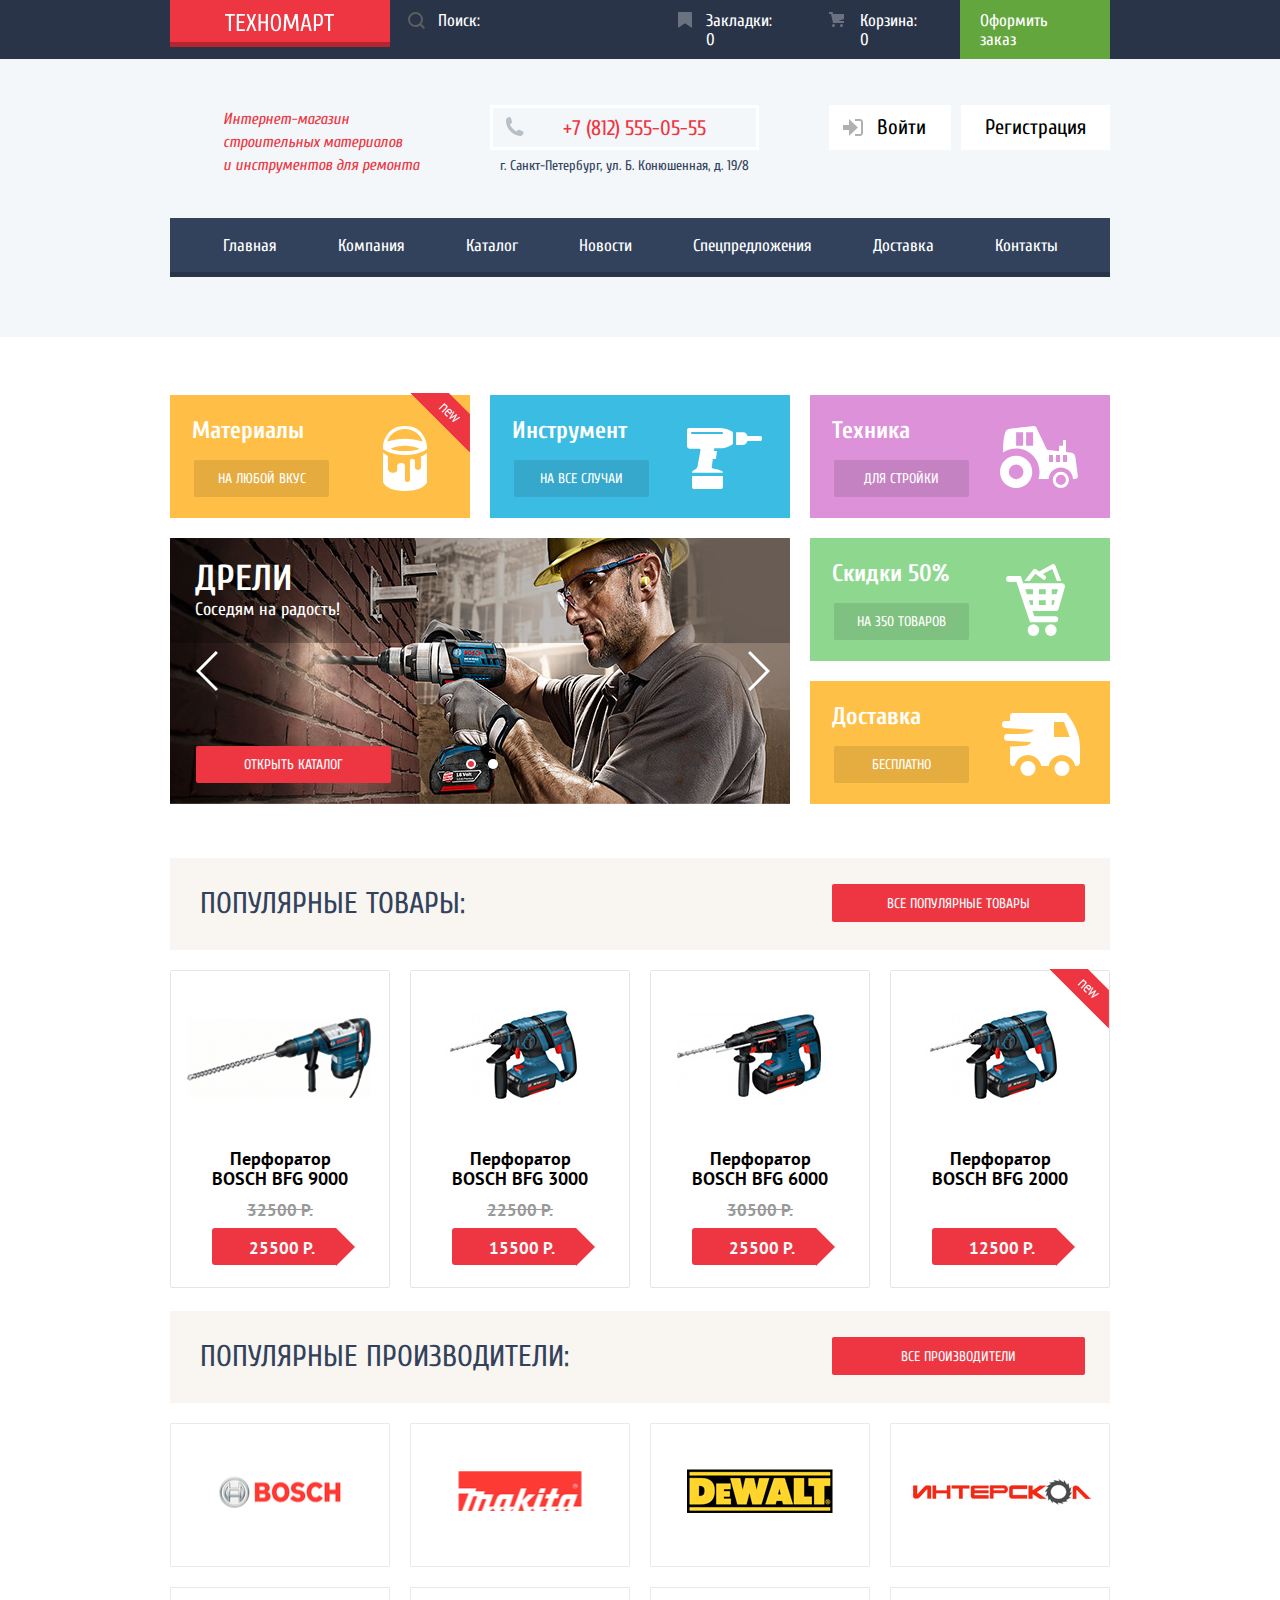
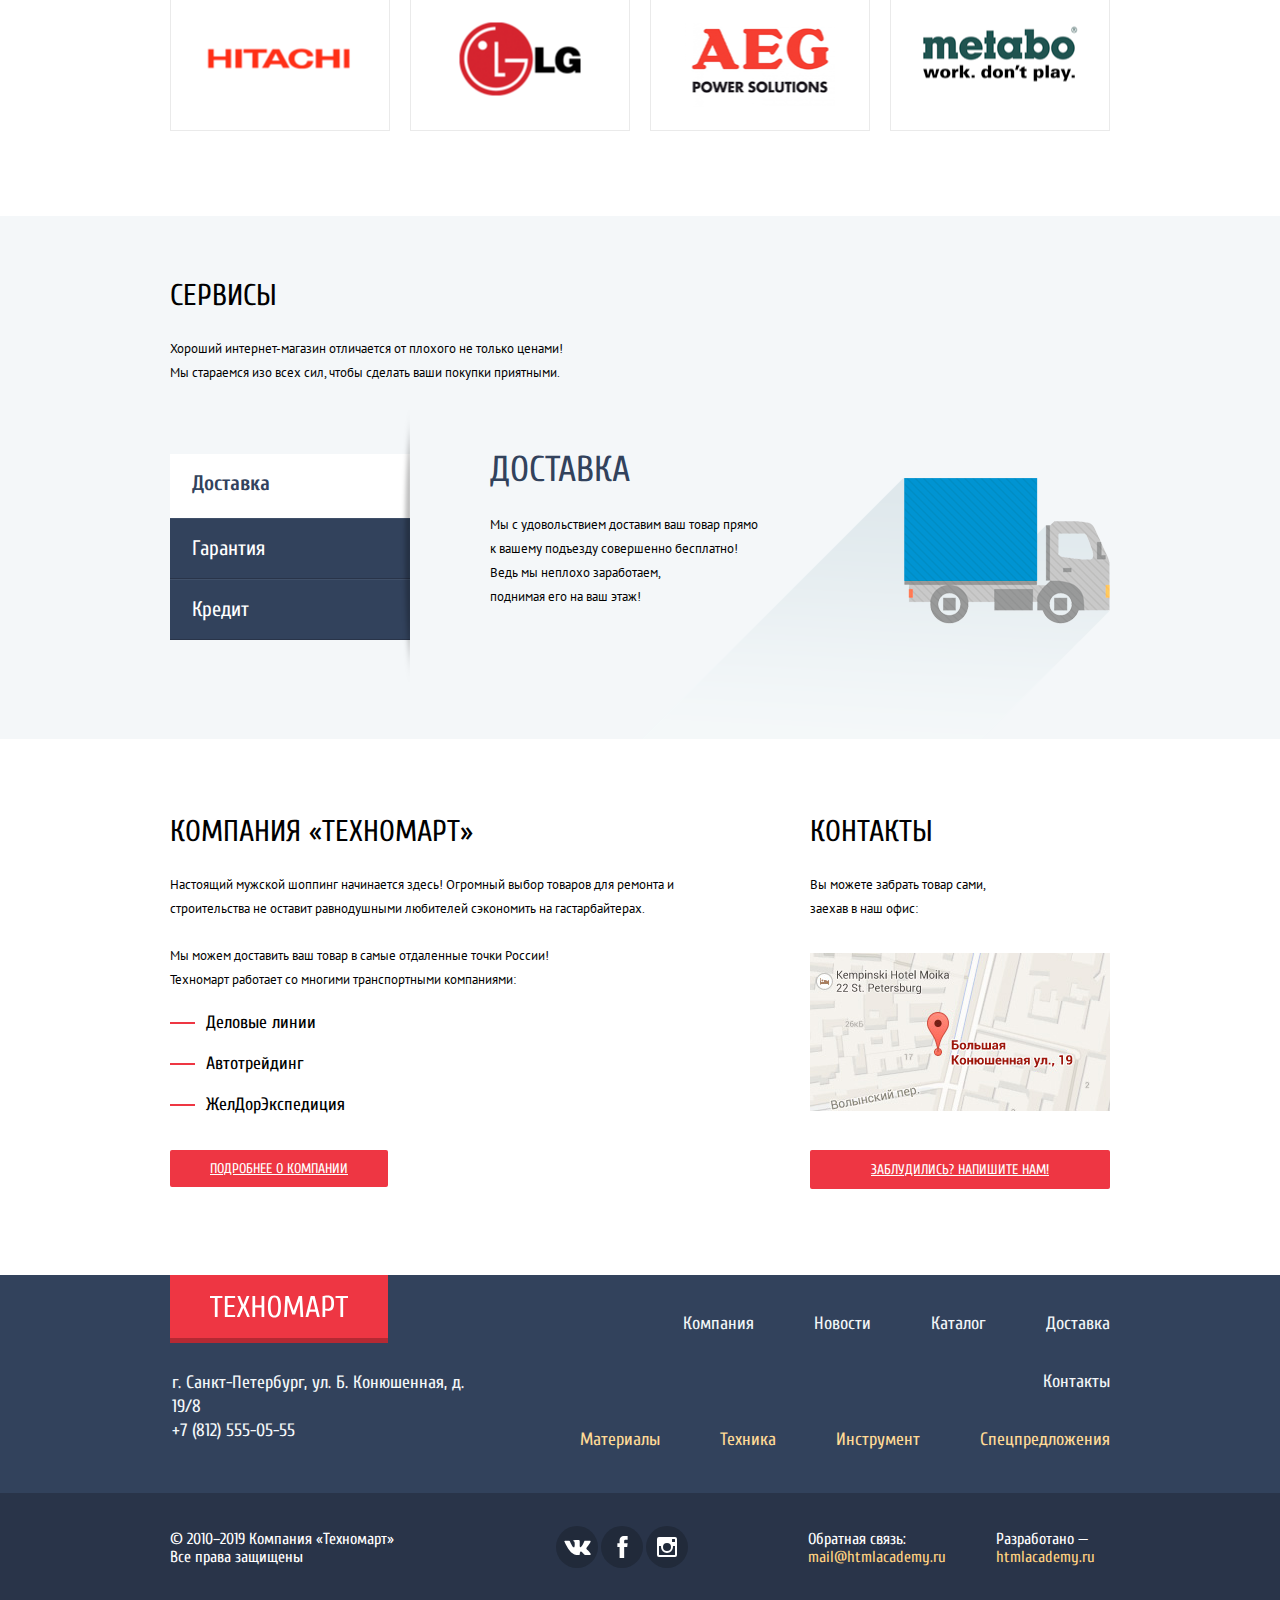
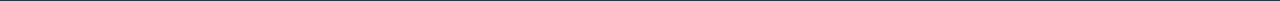
==== commit e66e0791: "добавил немного js" ====
--- a/index.html
+++ b/index.html
@@ -75,7 +75,7 @@
 							<li class="slider-item">
 								<h3>Дрели</h3>
 								<p>Соседям на радость!</p>
-								<a class="button" href="#">Открыть каталог</a>
+								<a class="button" href="catalog.html">Открыть каталог</a>
 							</li>
 							<li class="slider-item">
 								<h3>Перфораторы</h3>
@@ -286,8 +286,9 @@
 		<div class="modal modal-map">
 			<div class="modal-map-wrapper">
 				<h2 class="visually-hidden">Карта</h2>
+				<iframe src="https://www.google.com/maps/embed?pb=!1m18!1m12!1m3!1d810.5170795932968!2d30.322562621384463!3d59.938595063765696!2m3!1f0!2f0!3f0!3m2!1i1024!2i768!4f13.1!3m3!1m2!1s0x4696310fca145cc1%3A0x42b32648d8238007!2z0JHQvtC70YzRiNCw0Y8g0JrQvtC90Y7RiNC10L3QvdCw0Y8g0YPQuy4sIDE5LzgsINCh0LDQvdC60YIt0J_QtdGC0LXRgNCx0YPRgNCzLCDQoNC-0YHRgdC40Y8sIDE5MTE4Ng!5e0!3m2!1sru!2sua!4v1562274956894!5m2!1sru!2sua" width="940" height="446" frameborder="0" style="border:0" allowfullscreen></iframe>
 				<img class="" src="img/oll-map.jpg" width="940" height="446" alt="Офис компании по адресу г. Санкт-Петербург, ул. Б. Конюшенная, д. 19/8">
-				<button class="modal-close" type="button" aria-label="закрыть окно"></button>
+				<button id="close-modal-map" class="modal-close" type="button" aria-label="закрыть окно"></button>
 			</div>
 		</div>
 		<script src="js/script.js"></script>
--- a/css/style.css
+++ b/css/style.css
@@ -7,13 +7,6 @@
 	position: relative;
 }
 
-body a {
-	text-decoration: none;
-}
-
-body ul {
-	list-style: none;
-}
 
 .container {
 	width: 940px;
@@ -148,6 +141,7 @@
 
 .main-menu a {
 	color: #ffffff;
+	text-decoration: none;
 }
 
 .bookmarks,
@@ -261,6 +255,7 @@
 	padding: 0;
 	display: flex;
 	max-width: 280px;
+	list-style: none;
 }
 
 .user-navigation a {
@@ -271,6 +266,7 @@
 	padding: 10px 24px 11px 24px;
 	margin: 0 10px 0 0;
 	position: relative;
+	text-decoration: none;
 }
 
 .user-navigation .come-in {
@@ -318,6 +314,7 @@
 	display: flex;
 	box-shadow: inset 0px -5px 0 0 #293449;
 	justify-content: space-between;
+	list-style: none;
 }
 
 .top-navigation li {
@@ -330,6 +327,7 @@
 	padding-top: 19px;
 	padding-bottom: 23px;
 	color: #ffffff;
+	text-decoration: none;
 }
 
 .top-navigation a:hover {
@@ -351,6 +349,7 @@
 	margin: 0;
 	padding:0;
 	justify-content: space-between;
+	list-style: none;
 }
 
 .catalog-goods-item {
@@ -417,6 +416,7 @@
 	color: #ffffff;
 	text-transform: uppercase;
 	border-radius: 2px;
+	text-decoration: none;
 }
 
 .materials-item {
@@ -549,6 +549,7 @@
 	padding: 10px 0px 10px 0px;
 	width: 195px;
 	text-align: center;
+	text-decoration: none;
 }
 
 .slider-item .button:hover,
@@ -592,6 +593,7 @@
 	margin: 0;
 	padding: 0;
 	padding-left: 20px;
+	list-style: none;
 }
 
 .discounts-item {
@@ -645,6 +647,7 @@
 	margin: 0;
 	margin-top: 20px;
 	margin-bottom: 3px;
+	list-style: none;
 }
 
 .wrapper-for-headline {
@@ -668,6 +671,7 @@
 	padding: 11px 0px 10px 0px;
 	width: 253px;
 	text-align: center;
+	text-decoration: none;
 }
 
 .manufacturers {
@@ -676,6 +680,7 @@
 	padding: 0;
 	margin: 0;
 	margin-bottom: 85px;
+	list-style: none;
 }
 
 .manufacturers li {
@@ -694,6 +699,7 @@
 	min-height: 142px;
 	position: relative;
 	display: block;
+	text-decoration: none;
 }
 
 .manufacturers img {
@@ -768,6 +774,7 @@
 	margin: 0;
 	margin-top: 70px;
 	padding: 0;
+	list-style: none;
 }
 
 .services-list li {
@@ -783,6 +790,7 @@
 	background-color: #32425c;
 	box-shadow: 0px 1px 0 0 #293449, 0px -1px 0 0 #405069;
 	margin-bottom: 2px;
+	text-decoration: none;
 }
 
 .services-item:hover {
@@ -790,8 +798,6 @@
 }
 
 .services-item-current {
-	display: block;
-	max-width: 200px;
 	padding: 13px 140px 19px 22px;
 	color: #32425c;
 	background-color: #ffffff;
@@ -904,6 +910,7 @@
 	padding: 0;
 	margin-top: 10px;
 	margin-bottom: 33px;
+	list-style: none;
 }
 
 .transport-companies-item {
@@ -991,6 +998,7 @@
 	display: flex;
 	flex-wrap: wrap;
 	justify-content: flex-end;
+	list-style: none;
 }
 
 .top-footer-wrapper li {
@@ -999,10 +1007,12 @@
 
 .bottom-navigation-list a {
 	color: #f1f5f7;
+	text-decoration: none;
 }
 
 .products-list a {
 	color: #ffda96;
+	text-decoration: none;
 }
 .developer a:hover,
 .products-list a:hover,
@@ -1056,6 +1066,7 @@
 
 .bottom-footer a {
 	color: #ffd180;
+	text-decoration: none;
 }
 
 .social a:hover,
@@ -1110,6 +1121,7 @@
 	cursor: pointer;
 	padding: 15px 15px;
 	border: 0;
+	z-index: 3;
 }
 
 .modal-close::before,
@@ -1229,6 +1241,17 @@
 
 .modal-map img {
 	margin-bottom: -5px;
+	position: absolute;
+  top: 0;
+  left: 0;
+  z-index: 1;
+	z-index: 1;
+}
+
+.modal-map iframe {
+	position: relative;
+	z-index: 2;
+	border: none;
 }
 
 .choice {
@@ -1290,10 +1313,12 @@
 	margin-top: 7px;
 	padding-left: 20px;
 	position: relative;
+	list-style: none;
 }
 
 .user-navigation-list a {
 	color: #32425c;
+	text-decoration: none;
 }
 
 .my-orders,
@@ -1340,6 +1365,7 @@
 	display: flex;
 	margin: 19px 10px 22px 0px;
 	padding: 0;
+	list-style: none;
 }
 
 .breadcrumbs li {
@@ -1352,6 +1378,7 @@
 
 .breadcrumbs a {
 	color: #000000;
+	text-decoration: none;
 }
 
 .breadcrumbs li::after {
@@ -1449,6 +1476,7 @@
 	justify-content: space-between;
 	border-bottom: 1px solid black;
 	position: relative;
+	list-style: none;
 }
 
 .price-filter-item input {
@@ -1606,11 +1634,13 @@
 	padding-right: 102px;
 	margin: 10px 0 12px 0;
 	position: relative;
+	list-style: none;
 }
 
 .sorting-list a {
 	opacity: 0.3;
 	border-bottom: 2px dotted #ee3643;
+	text-decoration: none;
 }
 
 .sorting-list .sorting-current {
@@ -1665,49 +1695,49 @@
 }
 
 .catalog-item .actions {
-  position: absolute;
-  top: 5px;
-  left: 2px;
-  width: 216px;
-  height: 88px;
-  padding: 40px 0;
-  text-align: center;
-  background-color: rgba(255,255,255,0.9);
-  z-index: 5;
-  }
+	position: absolute;
+	top: 5px;
+	left: 2px;
+	width: 216px;
+	height: 88px;
+	padding: 40px 0;
+	text-align: center;
+	background-color: rgba(255,255,255,0.9);
+	z-index: 5;
+}
 
 .catalog-item .actions .buy,
 .catalog-item .actions .bookmark {
-  display: block;
-  width: 129px;
-  margin: 0 auto;
-  margin-bottom: 7px;
-  padding: 7px 0;
-  background-color: #63a63e;
-  border: 3px solid #63a63e;
-  border-bottom-color: #367315;
-  border-radius:3px;
-  color: white;
-  font-size: 14px;
-  font-weight: normal;
-  font-family: "Cuprum", sans-serif;
-  line-height: 18px;
-  text-decoration: none;
-  text-transform: uppercase;
+	display: block;
+	width: 129px;
+	margin: 0 auto;
+	margin-bottom: 7px;
+	padding: 7px 0;
+	background-color: #63a63e;
+	border: 3px solid #63a63e;
+	border-bottom-color: #367315;
+	border-radius:3px;
+	color: white;
+	font-size: 14px;
+	font-weight: normal;
+	font-family: "Cuprum", sans-serif;
+	line-height: 18px;
+	text-decoration: none;
+	text-transform: uppercase;
 }
 
 .catalog-item .actions .bookmark {
-  color: #32425c;
-  background: white;
-  border-bottom-color: #63a63e;
+	color: #32425c;
+	background: white;
+	border-bottom-color: #63a63e;
 }
 
 .catalog-item .actions {
-  display: none;
+	display: none;
 }
 
 .catalog-item:hover .actions {
-  display: block;
+	display: block;
 }
 
 .catalog-list h3 {
@@ -1761,6 +1791,7 @@
 	color: white;
 	background: #ee3643;
 	border-radius: 3px;
+	text-decoration: none;
 }
 
 .catalog-item-button::after {
@@ -1793,6 +1824,7 @@
 	padding: 0;
 	margin: 0;
 	margin-bottom: 70px;
+	list-style: none;
 }
 
 .pagination-list a {
@@ -1803,6 +1835,7 @@
 	border: 1px solid #e5e5e5;
 	border-radius: 2px;
 	margin-right: 9px;
+	text-decoration: none;
 }
 
 .pagination-list li:last-child a {
@@ -1812,6 +1845,7 @@
 .pagination-item-current a {
 	color: #ffffff;
 	background-color: #ee3643;
+	text-decoration: none;
 }
 
 .pagination-item a:hover {
@@ -1853,6 +1887,7 @@
 	font-size: 18px;
 	box-shadow: 0px 20px 40px 0 rgba(0, 0, 0, 0.75);
 	display: none;
+	z-index:30;
 }
 
 .headline-wrapper {
@@ -1894,6 +1929,7 @@
 .modal-information-wrapper a {
 	margin: 37px 0;
 	padding: 14px 60px;
+	text-decoration: none;
 }
 
 .modal-information-wrapper button {
@@ -1907,3 +1943,8 @@
 .show {
 	display: block;
 }
+
+.show-catalog {
+	display: block;
+}
+
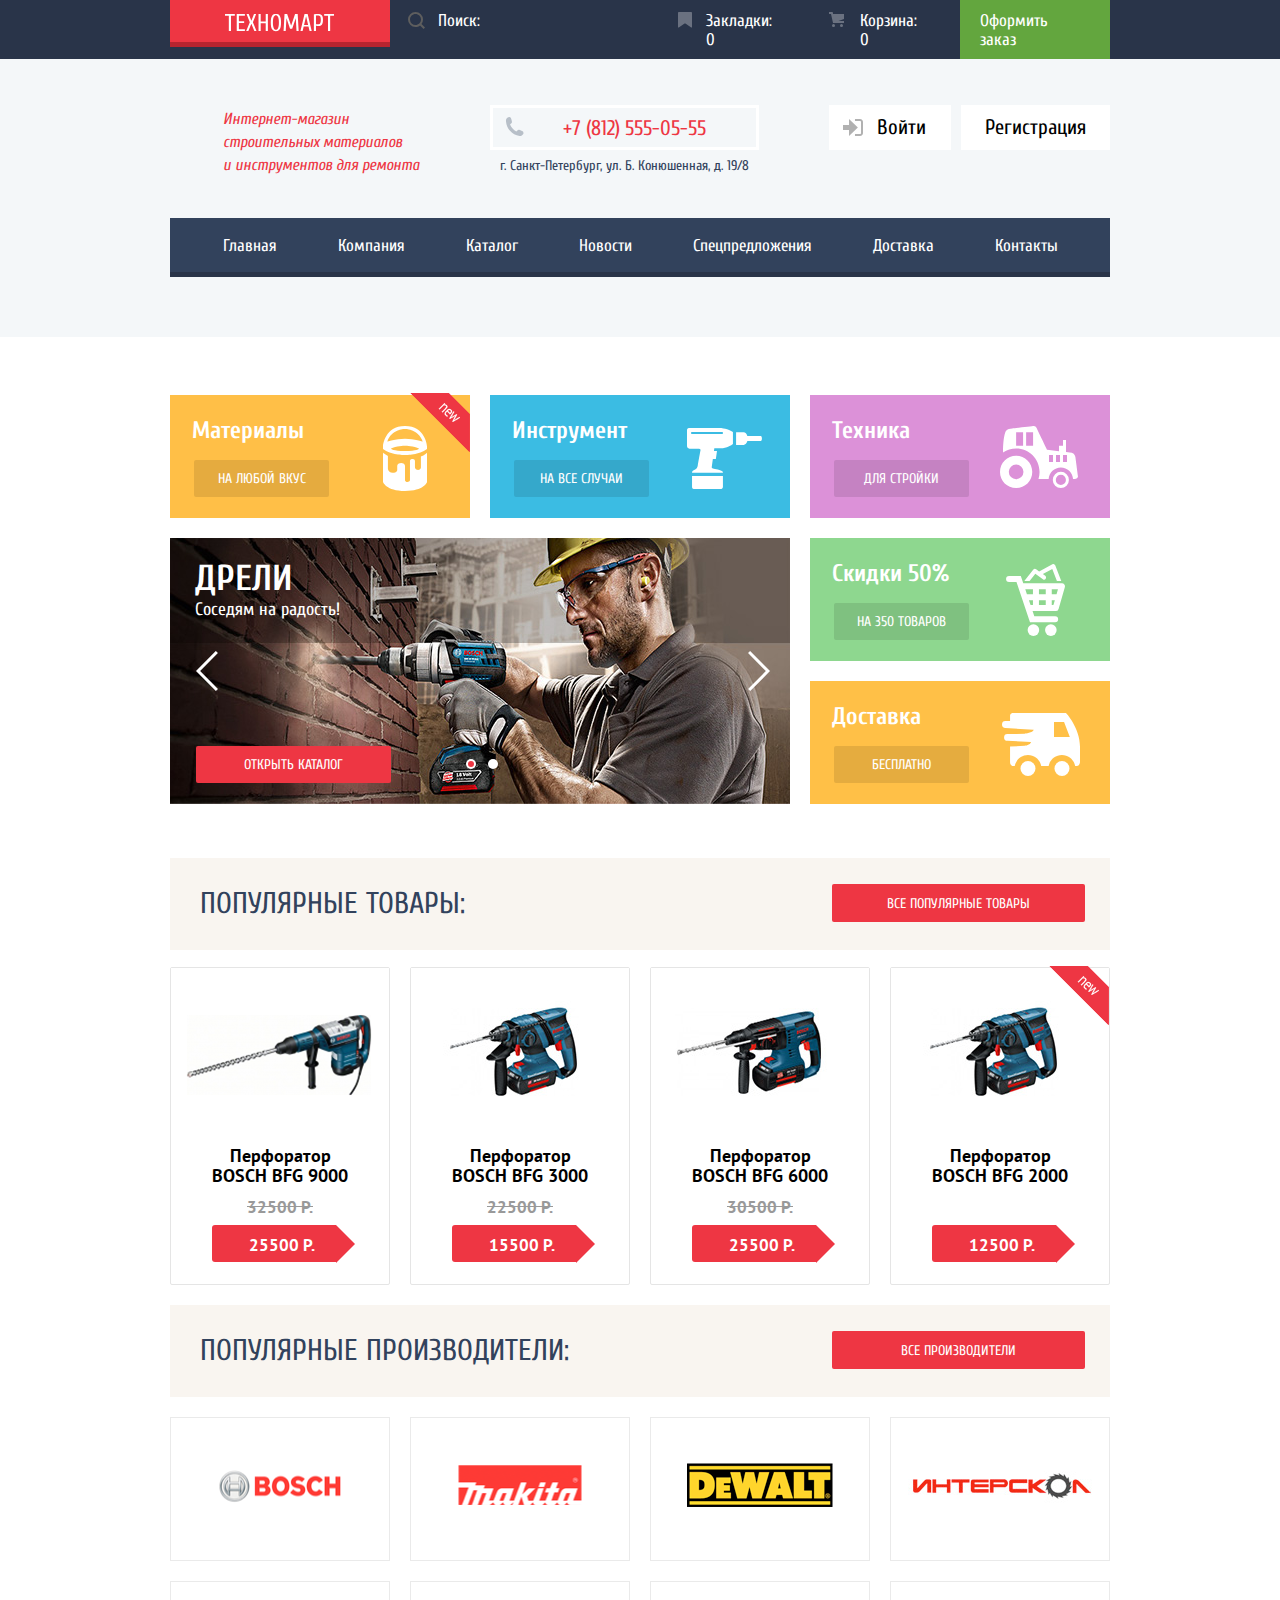
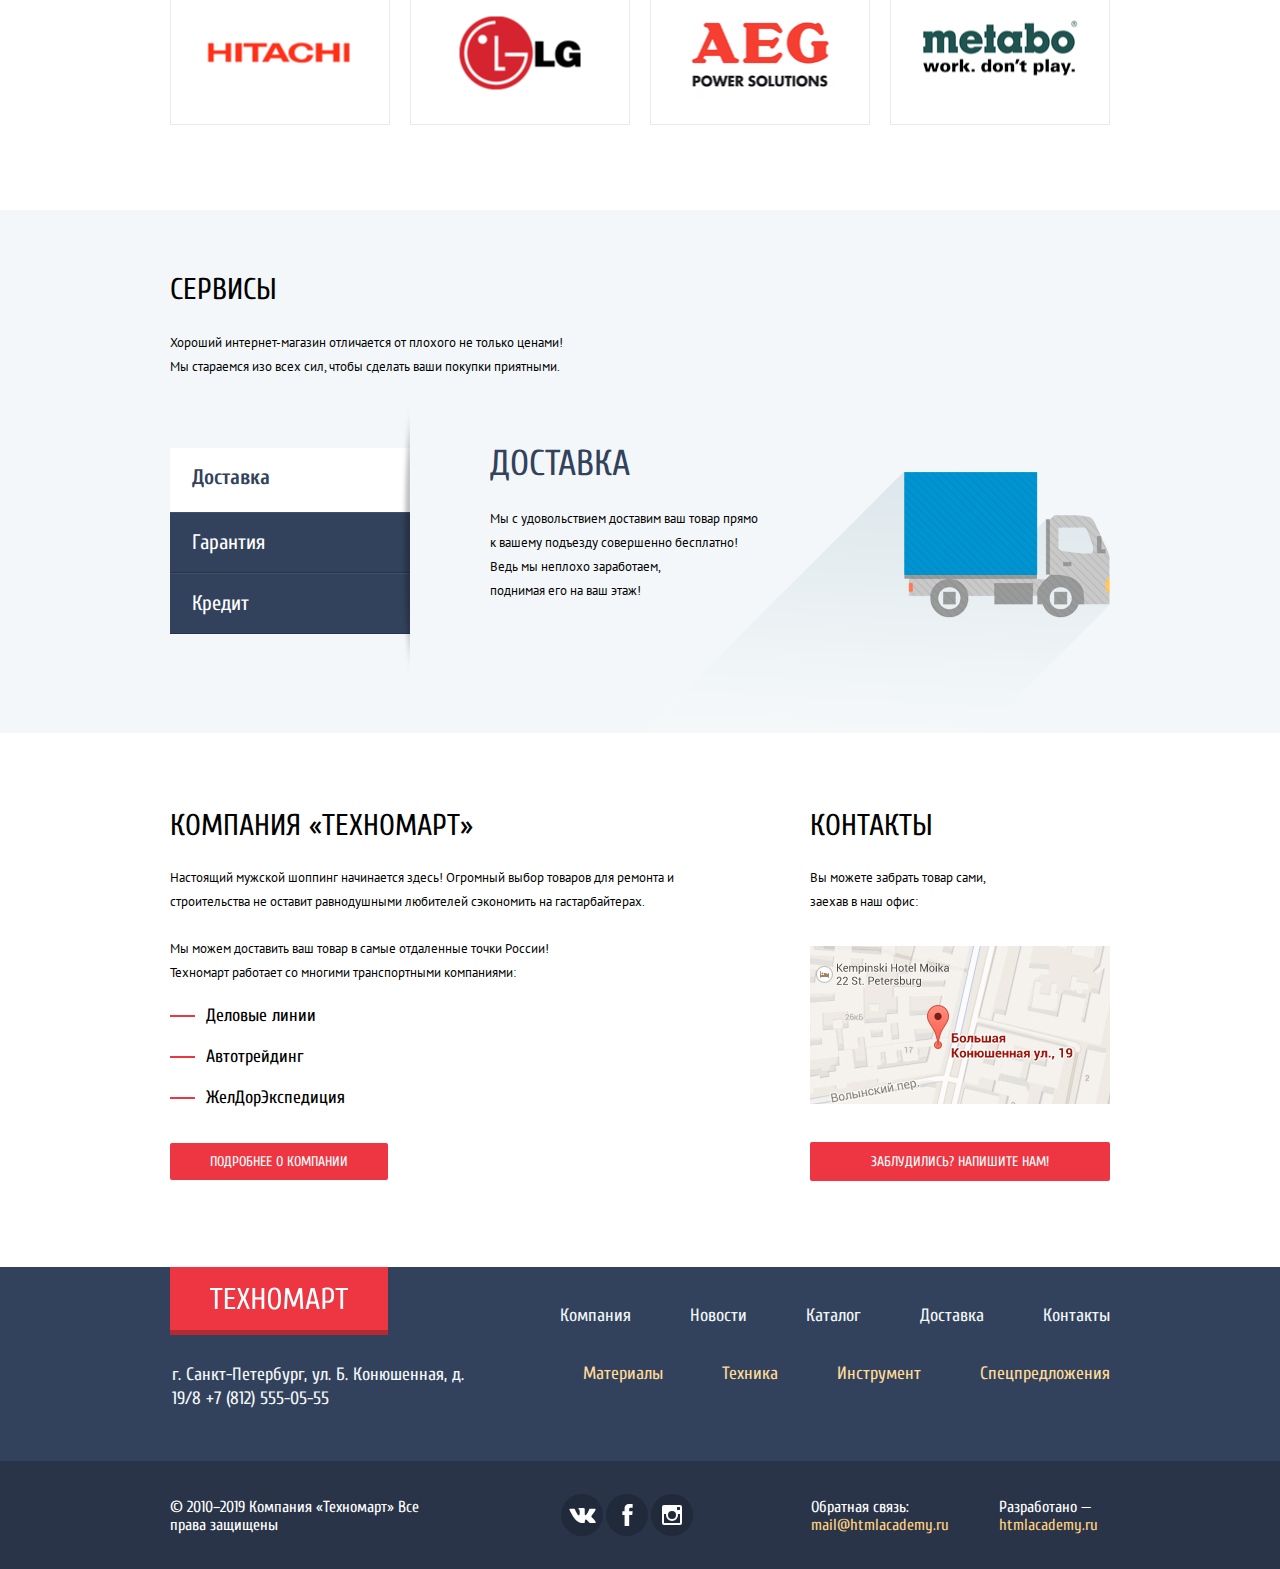
==== commit 78745503: "20. Основное задание: завершаем вёрстку личного проекта." ====
--- a/index.html
+++ b/index.html
@@ -14,7 +14,7 @@
 					<a class="logo">
 						<img src="img/logo.svg" width="109" height="19" alt="Логотип Техномарт">
 					</a>
-					<form class="search-form" action="" method="post">
+					<form class="search-form" method="post">
 						<input type="search" name="search" placeholder="Поиск:">
 					</form>
 					<a class="bookmarks" href="#">Закладки: 0</a>
@@ -28,7 +28,7 @@
 					<p class="telephone">+7 (812) 555-05-55</p>
 					<p>г. Санкт-Петербург, ул. Б. Конюшенная, д. 19/8</p>
 				</div>
-				<ul class="user-navigation" aria-label="Меню входа пользователя	">
+				<ul class="user-navigation" aria-label="Меню входа пользователя">
 					<li><a class="come-in" href="#">Войти</a></li>
 					<li><a class="check-in" href="#">Регистрация</a></li>
 				</ul>
@@ -101,8 +101,12 @@
 					<h2>Популярные товары:</h2>
 					<a class="button" href="#">Все популярные товары</a>
 				</div>
-				<ul class="catalog-list catalog-list-popular ">
+				<ul class="catalog-list catalog-list-popular">
 					<li class="popular-catalog-item">
+						<div class="actions">
+							<a href="#" class="buy">Купить</a>
+							<a href="#" class="bookmark">В закладки</a>
+						</div>
 						<h3 class="catalog-item-title">Перфоратор BOSCH BFG 9000</h3>
 						<img src="img/item-image.png" width="218" height="170" alt="Перфоратор Bosch bfg 3000">
 						<p class="catalog-item-price">
@@ -111,6 +115,10 @@
 						</p>
 					</li>
 					<li class="popular-catalog-item">
+						<div class="actions">
+							<a href="#" class="buy">Купить</a>
+							<a href="#" class="bookmark">В закладки</a>
+						</div>
 						<h3 class="catalog-item-title">Перфоратор BOSCH BFG 3000</h3>
 						<img src="img/item1.jpg" width="218" height="170" alt="Перфоратор Bosch bfg 3000">
 						<p class="catalog-item-price">
@@ -119,6 +127,10 @@
 						</p>
 					</li>
 					<li class="popular-catalog-item">
+						<div class="actions">
+							<a href="#" class="buy">Купить</a>
+							<a href="#" class="bookmark">В закладки</a>
+						</div>
 						<h3 class="catalog-item-title">Перфоратор BOSCH BFG 6000</h3>
 						<img src="img/item2.jpg" width="218" height="170" alt="Перфоратор Bosch bfg 6000">
 						<p class="catalog-item-price">
@@ -127,6 +139,10 @@
 						</p>
 					</li>
 					<li class="popular-catalog-item flag-new">
+						<div class="actions">
+							<a href="#" class="buy">Купить</a>
+							<a href="#" class="bookmark">В закладки</a>
+						</div>
 						<h3 class="catalog-item-title">Перфоратор BOSCH BFG 2000</h3>
 						<img src="img/item1.jpg" width="218" height="170" alt="Перфоратор Bosch bfg 2000">
 						<p class="catalog-item-price">
@@ -155,7 +171,7 @@
 			<section class="services">
 				<div class="container clearfix">
 					<h2>Сервисы</h2>
-					<p>Хороший интернет-магазин отличается от плохого не только ценами!<br>Мы стараемся изо всех сил, чтобы сделать ваши покупки приятными.</p>
+					<p>Хороший интернет-магазин отличается от плохого не только ценами!Мы стараемся изо всех сил, чтобы сделать ваши покупки приятными.</p>
 					<div class="services-wrapper">
 						<ul class="services-list">
 							<li><a class="service-delivery-item services-item services-item-current" href="#">Доставка</a></li>
@@ -168,7 +184,7 @@
 						</div>
 						<div class="service-warranty">
 							<h3>Гарантия</h3>
-							<p>Если купленный у нас товар поломается или заискрит, <br>а также в случае пожара, спровоцированного его возгаранием, <br>вы всегда можете быть уверены в нашей гарантии. <br>Мы обменяем сгоревший товар на новый. <br>Дом уж восстановите как-нибудь сами.</p>
+							<p>Если купленный у нас товар поломается или заискрит, <br>а также в случае пожара, спровоцированного его возгаранием, вы всегда можете быть уверены в нашей гарантии. Мы обменяем сгоревший товар на новый. <br>Дом уж восстановите как-нибудь сами.</p>
 						</div>
 						<div class="service-credit">
 							<h3>Кредит</h3>
@@ -182,8 +198,7 @@
 				<div class="company">
 					<h3>Компания «Техномарт»</h3>
 					<p>Настоящий мужской шоппинг начинается здесь! Огромный выбор товаров для ремонта и строительства не оставит равнодушными любителей сэкономить на гастарбайтерах.</p>
-					<p>Мы можем доставить ваш товар в самые отдаленные точки России!<br>
-					Техномарт работает со многими транспортными компаниями: </p>
+					<p>Мы можем доставить ваш товар в самые отдаленные точки России! Техномарт работает со многими транспортными компаниями: </p>
 					<ul class="transport-companies-list">
 						<li class="transport-companies-item">Деловые линии</li>
 						<li class="transport-companies-item">Автотрейдинг</li>
@@ -193,8 +208,7 @@
 				</div>
 				<div class="map">
 					<h3>Контакты</h3>
-					<p>Вы можете забрать товар сами,<br>
-					заехав в наш офис:</p>
+					<p>Вы можете забрать товар сами, заехав в наш офис:</p>
 					<a class="map-oll" href="#">
 						<img src="img/map.jpg" width="300" height="158" alt="Карта">
 					</a>
@@ -206,7 +220,7 @@
 			<div class="top-footer container">
 				<div class="page-footer-contacts">
 					<img class="bottom-logo" src="img/logo.svg" width="138" height="23" alt="Логотип Техномарт">
-					<p>г. Санкт-Петербург, ул. Б. Конюшенная, д. 19/8<br>+7 (812) 555-05-55</p>
+					<p>г. Санкт-Петербург, ул. Б. Конюшенная, д. 19/8 +7 (812) 555-05-55</p>
 				</div>
 				<div class="top-footer-wrapper">
 					<ul class="bottom-navigation-list">
@@ -226,7 +240,7 @@
 			</div>
 			<div class="bottom-footer">
 				<div class="bottom-footer-wrapper container">
-					<p class="copyright">© 2010–2019 Компания «Техномарт»<br>Все права защищены</p>
+					<p class="copyright">© 2010–2019 Компания «Техномарт» Все права защищены</p>
 					<div class="social">
 						<ul class="social-list">
 							<li><a class="social-button" href="#"><span class="visually-hidden">Вконтакте</span>
@@ -248,10 +262,10 @@
 						</ul>
 					</div>
 					<div class="developer">
-						<p>Обратная связь:<br>
+						<p>Обратная связь:
 							<a href="#">mail@htmlacademy.ru</a>
 						</p>
-						<p>Разработано —<br>
+						<p>Разработано —
 							<a href="https://htmlacademy.ru/intensive/htmlcss">htmlacademy.ru</a>
 						</p>
 					</div>
@@ -262,7 +276,7 @@
 		<section class="modal modal-letter">
 			<button class="modal-close" type="button" aria-label="закрыть окно">Закрыть</button>
 			<h2 class="visually-hidden">Напишите нам</h2>
-			<form class="modal-letter-form" action="" method="post">
+			<form class="modal-letter-form" method="post">
 				<div class="modal-letter-wrapper">
 					<div class="user-field">
 						<label for="user-name">Ваше имя:</label>
--- a/css/style.css
+++ b/css/style.css
@@ -5,6 +5,7 @@
 	font-size: 17px;
 	color: #000000;
 	position: relative;
+	min-width: 960px;
 }
 
 
@@ -360,7 +361,7 @@
 }
 
 .catalog-goods-item h3 {
-	font-family: Cuprum;
+	font-family:  "Cuprum", Arial, sans-serif;
 	font-size: 24px;
 	font-weight: bold;
 	padding: 22px 10px 7px 22px;
@@ -645,8 +646,7 @@
 
 .catalog-list-popular {
 	margin: 0;
-	margin-top: 20px;
-	margin-bottom: 3px;
+	margin-top: 17px;
 	list-style: none;
 }
 
@@ -751,6 +751,7 @@
 	line-height: 24px;
 	color: #000000;
 	margin: 0;
+	width: 400px;
 }
 
 .services-wrapper {
@@ -847,7 +848,7 @@
 }
 
 .service-warranty p {
-	max-width: 380px;
+	max-width: 370px;
 }
 
 .service-credit p {
@@ -891,7 +892,7 @@
 	font-size: 30px;
 	color: #000000;
 	margin: 0;
-	margin-bottom: 24px;
+	margin-bottom: 22px;
 }
 
 .information p {
@@ -901,6 +902,14 @@
 	color: #000000;
 	margin: 0;
 	margin-top: 23px;
+}
+
+.information p:nth-child(3) {
+	width: 400px;
+}
+
+.map p {
+	width: 200px;
 }
 
 .transport-companies-list {
@@ -938,6 +947,7 @@
 	color: #ffffff;
 	background-color: #ee3643;
 	border-radius: 2px;
+	text-decoration: none;
 }
 
 .about-company {
@@ -947,7 +957,7 @@
 .map-oll {
 	display: block;
 	margin-top: 32px;
-	margin-bottom: 35px;
+	margin-bottom: 34px;
 }
 
 .write {
@@ -984,6 +994,7 @@
 	margin: 0;
 	margin-left: 2px;
 	min-width: 325px;
+	width: 300px;
 }
 
 
@@ -1002,7 +1013,7 @@
 }
 
 .top-footer-wrapper li {
-	margin: 17px 0 17px 60px;
+	margin: 17px 0 17px 59px;
 }
 
 .bottom-navigation-list a {
@@ -1040,7 +1051,12 @@
 }
 
 .copyright {
-	margin: 37px 162px 35px 0;
+	margin: 37px 141px 35px 0;
+	min-width: 250px;
+}
+
+.social {
+	margin-right: 118px;
 }
 
 .social ul {
@@ -1083,6 +1099,7 @@
 	width: auto;
 	margin: 0;
 	padding: 0;
+	width: 138px;
 }
 
 .developer p:first-child {
@@ -1108,12 +1125,13 @@
 	font-size: 18px;
 	border-top: 7px solid #ee3643;
 	display: none;
+	z-index: 200;
 }
 
 .modal-close {
 	position: absolute;
-	top: 9px;
-	right: 9px;
+	top: 6px;
+	right: 5px;
 	font-size: 0;
 	width: 22px;
 	height: 22px;
@@ -1148,14 +1166,15 @@
 	display: flex;
 	justify-content: space-between;
 	flex-wrap: wrap;
-	margin-top: 46px;
-	margin-bottom: 20px;
+	margin-top: 10px;
+	margin-bottom: 17px;
 	margin-left: auto;
 	margin-right: auto;
 }
 
 .user-field {
-	max-width: 220px;
+	min-width: 220px;
+	margin-top: 35px;
 }
 
 .modal-letter-wrapper label {
@@ -1181,7 +1200,7 @@
 }
 
 .modal-letter-wrapper textarea {
-	padding-top: 12px;
+	padding-top: 5px;
 	padding-bottom: 12px;
 	resize: none;
 	height: 114px;
@@ -1191,7 +1210,7 @@
 .modal-letter-form input::placeholder {
 	font-family: "PT Sans", Arial, sans-serif;
 	color: #999999;
-	font-size: 17px;
+	font-size: 13px;
 }
 
 .modal-letter-wrapper textarea:hover,
@@ -1233,6 +1252,7 @@
 	margin-left: -470px;
 	box-shadow: 0px 0px 25px -10px rgba(0, 0, 0, 0.75);
 	display: none;
+	z-index: 200;
 }
 
 .modal-map-wrapper {
@@ -1242,9 +1262,9 @@
 .modal-map img {
 	margin-bottom: -5px;
 	position: absolute;
-  top: 0;
-  left: 0;
-  z-index: 1;
+	top: 0;
+	left: 0;
+	z-index: 1;
 	z-index: 1;
 }
 
@@ -1434,8 +1454,18 @@
 	background-color: #f7f3ec;
 	padding-top: 39px;
 	border-radius: 2px;
-	margin-bottom: 9px;
-	position: relative;
+	margin-bottom: 10px;
+	position: relative;
+}
+
+.price-slider::after {
+	content: "";
+	position: absolute;
+	top: 39px;
+	left: 42px;
+	width: 116px;
+    height: 2px;
+	background-color: #0BCD7A;
 }
 
 .price-slider p {
@@ -1443,7 +1473,6 @@
 	border-top: 2px solid #d7dcde;
 	margin: 0 auto;
 }
-
 
 .price-slider p::after {
 	content: "";
@@ -1541,9 +1570,9 @@
 	padding: 0;
 }
 
-.product-filter-item::before {
-	position: absolute;
-	content: '';
+.product-filter-item input + label::before {
+	position: absolute;
+	content: "";
 	left: 0px;
 	width: 19px;
 	height: 19px;
@@ -1553,7 +1582,7 @@
 
 .product-filter-item input:checked + label::after {
 	position: absolute;
-	content: '';
+	content: "";
 	left: 0px;
 	width: 25px;
 	height: 19px;
@@ -1573,9 +1602,9 @@
 	border-radius: 50%;
 }
 
-.nutrition-filter-item::before {
-	position: absolute;
-	content: '';
+.nutrition-filter-item input + label::before {
+	position: absolute;
+	content: "";
 	left: 0px;
 	width: 19px;
 	height: 19px;
@@ -1603,7 +1632,7 @@
 	border: none;
 	text-transform: uppercase;
 	display: block;
-	margin: 62px 0 0 0;
+	margin: 60px 0 0 0;
 	padding: 11px 38px 10px 39px;
 }
 
@@ -1651,7 +1680,7 @@
 
 .sorting-list::after {
 	position: absolute;
-	content: '';
+	content: "";
 	top: 5px;
 	right: 50px;
 	width: 0px;
@@ -1667,7 +1696,7 @@
 
 .sorting-list::before {
 	position: absolute;
-	content: '';
+	content: "";
 	top: 5px;
 	right: 17px;
 	width: 0px;
@@ -1694,7 +1723,7 @@
 	position: relative;
 }
 
-.catalog-item .actions {
+.actions {
 	position: absolute;
 	top: 5px;
 	left: 2px;
@@ -1706,8 +1735,8 @@
 	z-index: 5;
 }
 
-.catalog-item .actions .buy,
-.catalog-item .actions .bookmark {
+.actions .buy,
+.actions .bookmark {
 	display: block;
 	width: 129px;
 	margin: 0 auto;
@@ -1720,23 +1749,24 @@
 	color: white;
 	font-size: 14px;
 	font-weight: normal;
-	font-family: "Cuprum", sans-serif;
+	font-family:  "Cuprum", Arial, sans-serif;
 	line-height: 18px;
 	text-decoration: none;
 	text-transform: uppercase;
 }
 
-.catalog-item .actions .bookmark {
+.actions .bookmark {
 	color: #32425c;
 	background: white;
 	border-bottom-color: #63a63e;
 }
 
-.catalog-item .actions {
+.actions {
 	display: none;
 }
 
-.catalog-item:hover .actions {
+.catalog-item:hover .actions,
+.popular-catalog-item:hover .actions {
 	display: block;
 }
 
@@ -1772,7 +1802,7 @@
 
 .flag-new h3::after  {
 	position: absolute;
-	content: '';
+	content: "";
 	top: -2px;
 	right: 0px;
 	width: 60px;
@@ -1903,7 +1933,7 @@
 }
 
 .modal-information h2::before {
-	content: '';
+	content: "";
 	position: absolute;
 	top: -15px;
 	left: 1px;
@@ -1944,7 +1974,5 @@
 	display: block;
 }
 
-.show-catalog {
-	display: block;
-}
-
+
+
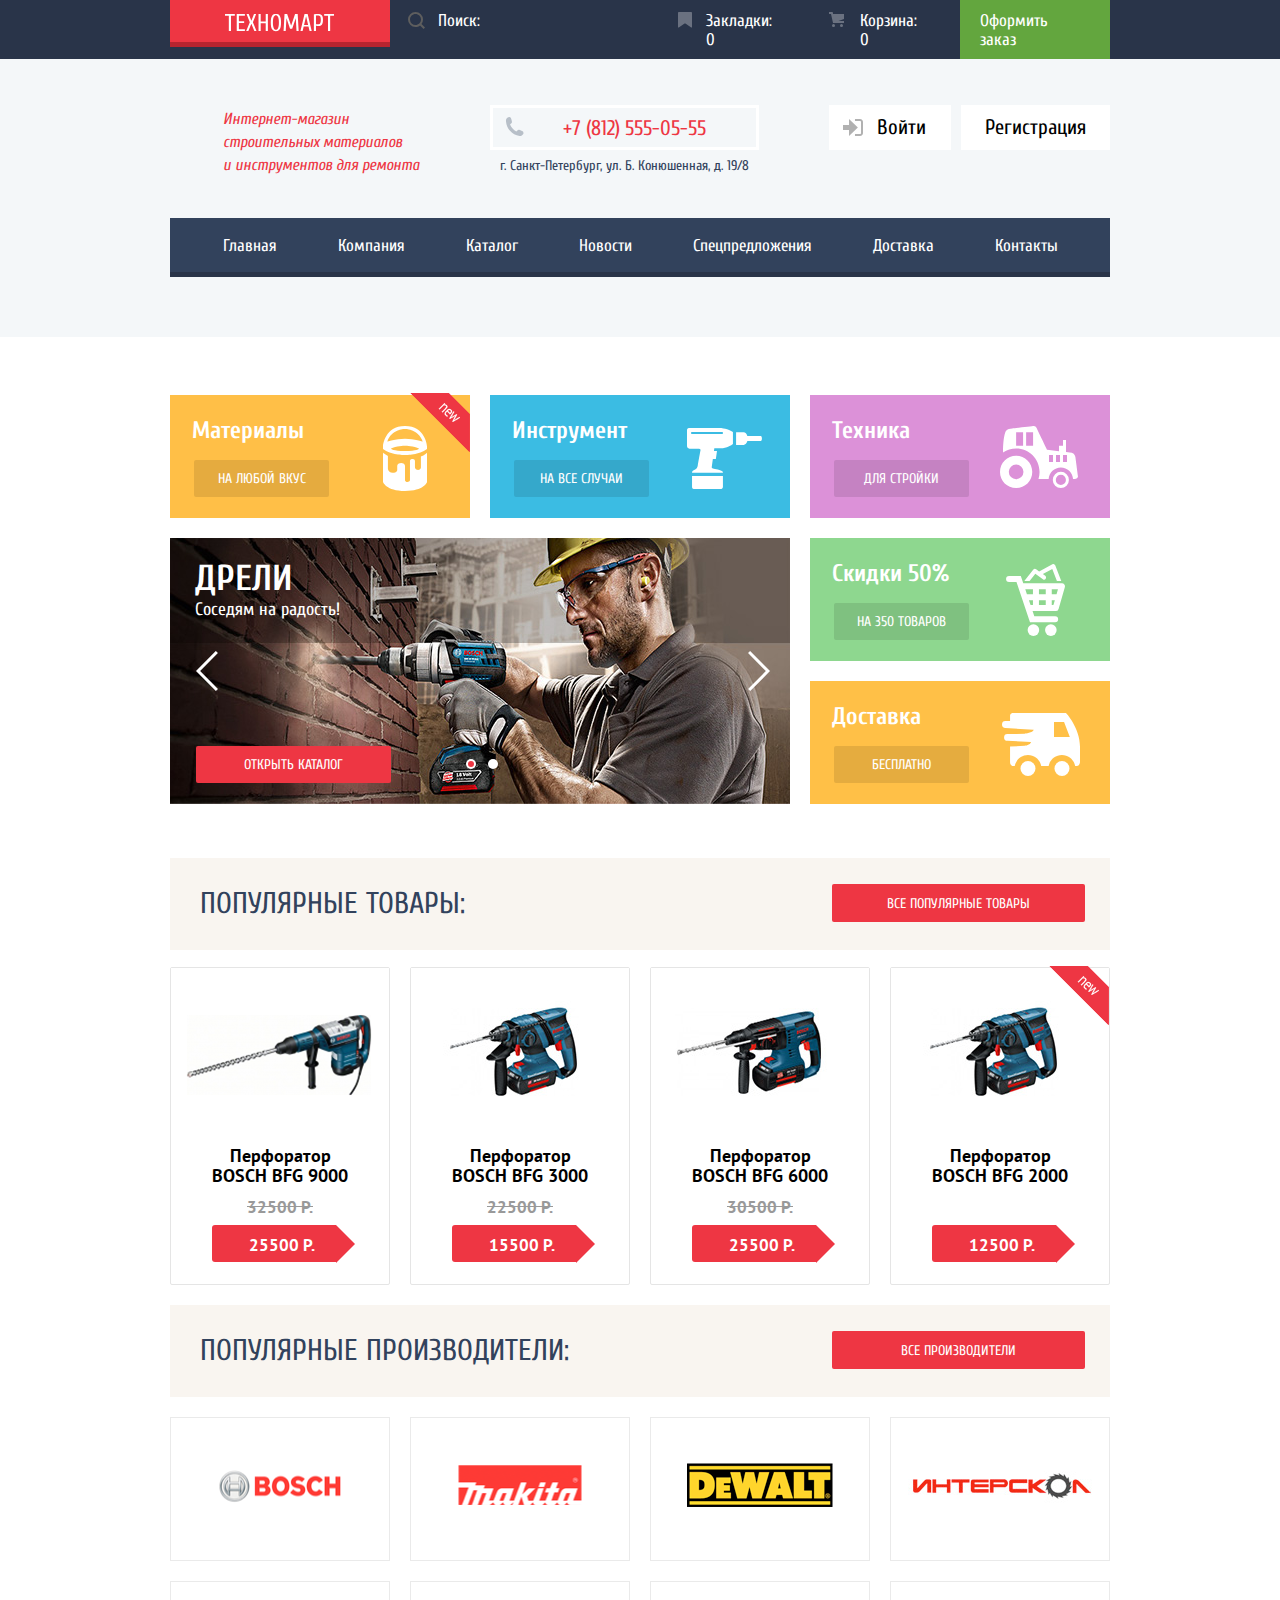
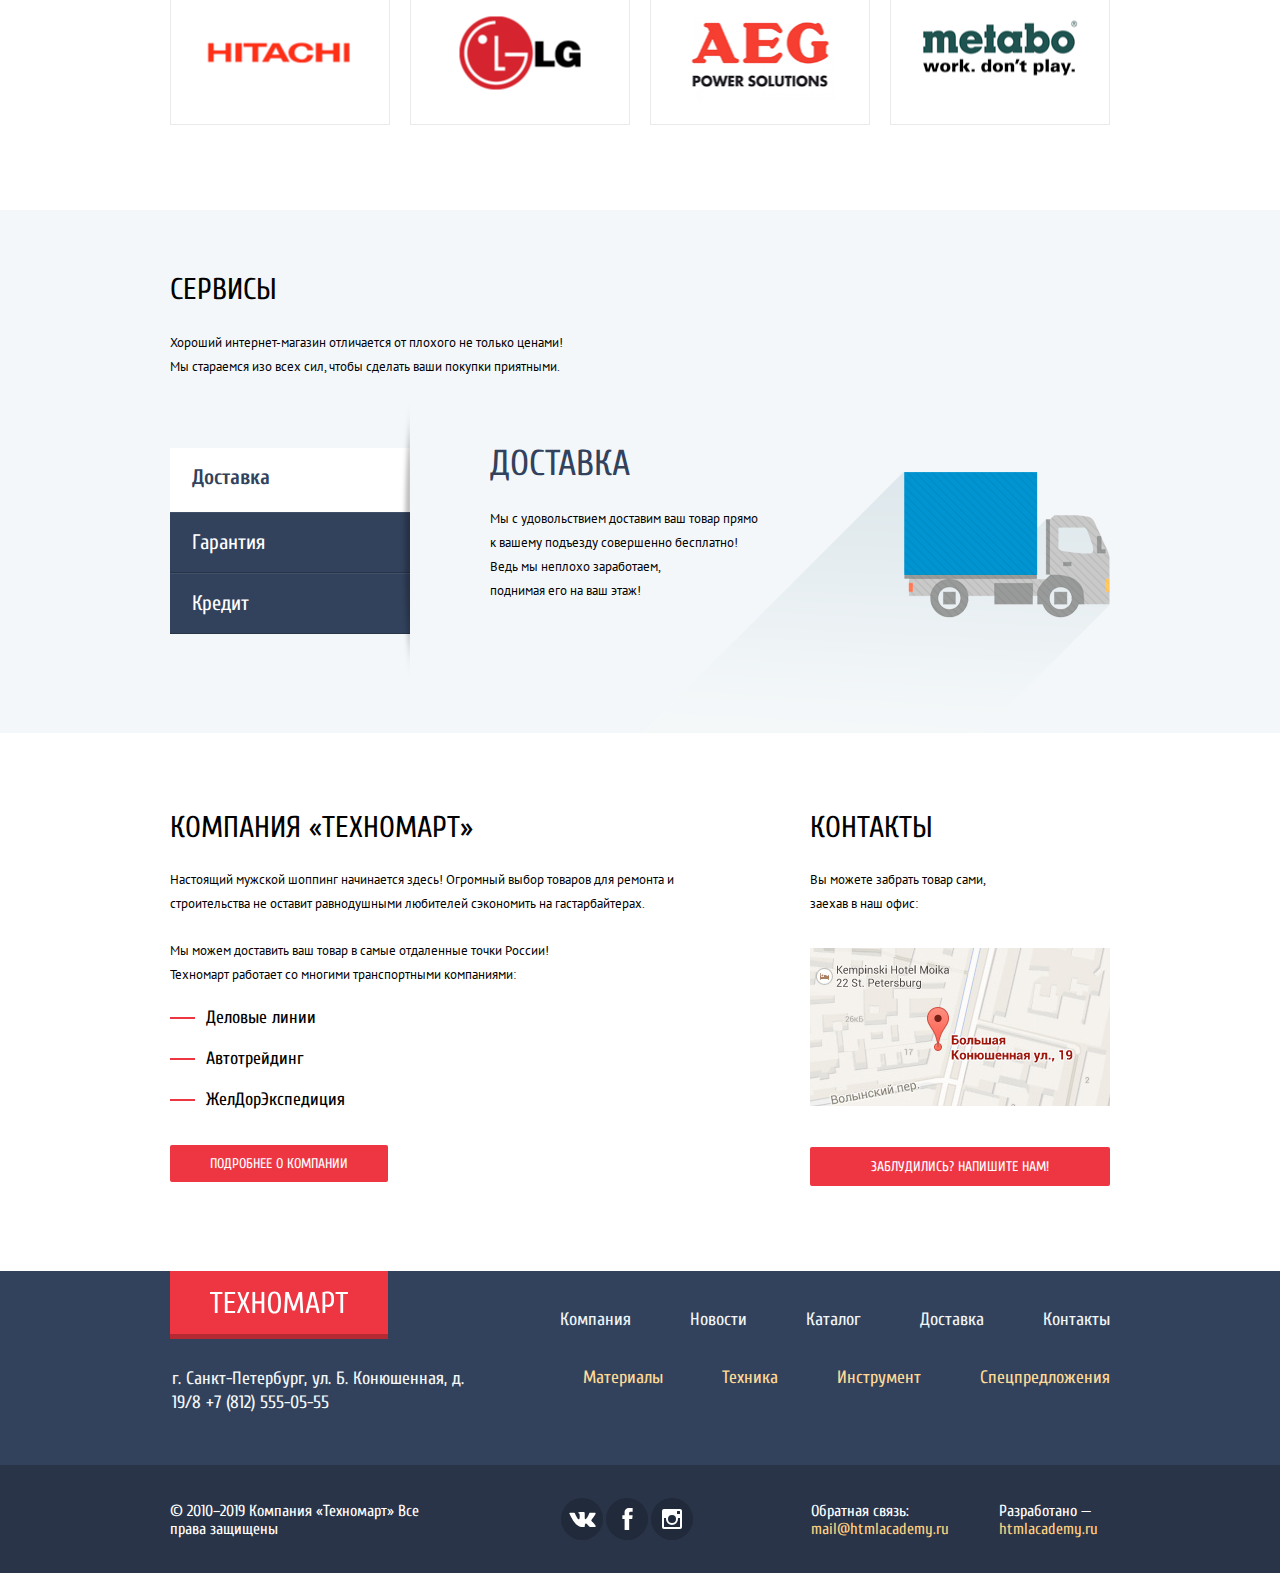
==== commit fb2626cf: "Финиш" ====
--- a/index.html
+++ b/index.html
@@ -23,7 +23,7 @@
 				</div>
 			</div>
 			<div class="header-center container">
-				<h1>Интернет-магазин строительных материалов<br> и инструментов для ремонта</h1>
+				<h1>Интернет-магазин строительных материалов и&nbsp;инструментов для ремонта</h1>
 				<div class="contacts">
 					<p class="telephone">+7 (812) 555-05-55</p>
 					<p>г. Санкт-Петербург, ул. Б. Конюшенная, д. 19/8</p>
@@ -300,7 +300,7 @@
 		<div class="modal modal-map">
 			<div class="modal-map-wrapper">
 				<h2 class="visually-hidden">Карта</h2>
-				<iframe src="https://www.google.com/maps/embed?pb=!1m18!1m12!1m3!1d810.5170795932968!2d30.322562621384463!3d59.938595063765696!2m3!1f0!2f0!3f0!3m2!1i1024!2i768!4f13.1!3m3!1m2!1s0x4696310fca145cc1%3A0x42b32648d8238007!2z0JHQvtC70YzRiNCw0Y8g0JrQvtC90Y7RiNC10L3QvdCw0Y8g0YPQuy4sIDE5LzgsINCh0LDQvdC60YIt0J_QtdGC0LXRgNCx0YPRgNCzLCDQoNC-0YHRgdC40Y8sIDE5MTE4Ng!5e0!3m2!1sru!2sua!4v1562274956894!5m2!1sru!2sua" width="940" height="446" frameborder="0" style="border:0" allowfullscreen></iframe>
+				<iframe src="https://www.google.com/maps/embed?pb=!1m18!1m12!1m3!1d810.5170795932968!2d30.322562621384463!3d59.938595063765696!2m3!1f0!2f0!3f0!3m2!1i1024!2i768!4f13.1!3m3!1m2!1s0x4696310fca145cc1%3A0x42b32648d8238007!2z0JHQvtC70YzRiNCw0Y8g0JrQvtC90Y7RiNC10L3QvdCw0Y8g0YPQuy4sIDE5LzgsINCh0LDQvdC60YIt0J_QtdGC0LXRgNCx0YPRgNCzLCDQoNC-0YHRgdC40Y8sIDE5MTE4Ng!5e0!3m2!1sru!2sua!4v1562274956894!5m2!1sru!2sua" allowfullscreen></iframe>
 				<img class="" src="img/oll-map.jpg" width="940" height="446" alt="Офис компании по адресу г. Санкт-Петербург, ул. Б. Конюшенная, д. 19/8">
 				<button id="close-modal-map" class="modal-close" type="button" aria-label="закрыть окно"></button>
 			</div>
--- a/css/style.css
+++ b/css/style.css
@@ -731,7 +731,7 @@
 
 .services {
 	background-color: #f4f7f9;
-	margin-bottom: 75px;
+	margin-bottom: 77px;
 	padding-top: 62px;
 }
 
@@ -864,7 +864,7 @@
 .information {
 	display: flex;
 	justify-content: space-between;
-	margin-bottom: 86px;
+	margin-bottom: 85px;
 }
 
 
@@ -957,7 +957,7 @@
 .map-oll {
 	display: block;
 	margin-top: 32px;
-	margin-bottom: 34px;
+	margin-bottom: 37px;
 }
 
 .write {
@@ -1117,9 +1117,8 @@
 
 .modal-letter {
 	width: 620px;
-	left: 50%;
-	top: 50%;
-	transform: translate(-50%, -50%);
+	left: 470px;
+	top: 17%;
 	display: block;
 	box-shadow: 0px 20px 40px 0 rgba(0, 0, 0, 0.75);
 	font-size: 18px;
@@ -1272,6 +1271,9 @@
 	position: relative;
 	z-index: 2;
 	border: none;
+	width: 940px;
+	height: 446px;
+	border: 0;
 }
 
 .choice {
@@ -1503,7 +1505,7 @@
 	padding: 0;
 	display: flex;
 	justify-content: space-between;
-	border-bottom: 1px solid black;
+	border-bottom: 1px solid #E6E6E6;
 	position: relative;
 	list-style: none;
 }
@@ -1543,7 +1545,7 @@
 }
 
 .product-filter {
-	border-bottom: 1px solid black;
+	border-bottom: 1px solid #E6E6E6;
 }
 
 .filters-manufacturers-form {
@@ -1585,10 +1587,14 @@
 	content: "";
 	left: 0px;
 	width: 25px;
-	height: 19px;
-	background-image: url("../img/checkbox-on.png");
+	height: 25px;
+	background-image: url("../img/checkbox-on.svg");
 	background-repeat: no-repeat;
 	background-position: 0 0;
+}
+
+.product-filter-item input:checked + label::before {
+	display: none;
 }
 
 .nutrition-filter-item input:checked + label::after {
@@ -1600,6 +1606,7 @@
 	height: 10px;
 	background-color: #c5c5c5;
 	border-radius: 50%;
+	transform: translate(-3%, 4%);
 }
 
 .nutrition-filter-item input + label::before {
@@ -1970,9 +1977,58 @@
 	padding: 14px 45px;
 }
 
+@keyframes bounce {
+	0% {
+		transform: translateY(-2000px);
+	}
+	
+	70% {
+		transform: translateY(30px);
+	}
+	
+	90% {
+		transform: translateY(-10px);
+	}
+	
+	100% {
+		transform: translateY(0);
+	}
+}
+
+@keyframes shake {
+	0%,
+	100% {
+		transform: translateX(0);
+	}
+	
+	10%,
+	30%,
+	50%,
+	70%,
+	90% {
+		transform: translateX(-10px);
+	}
+	
+	20%,
+	40%,
+	60%,
+	80% {
+		transform: translateX(10px);
+	}
+}
+
+
 .show {
 	display: block;
 }
 
-
-
+.show-popup {
+	display: block;
+	animation-name: bounce;
+	animation-duration: 0.6s;
+}
+
+.modal-error {
+	animation: shake 0.6s;
+}
+
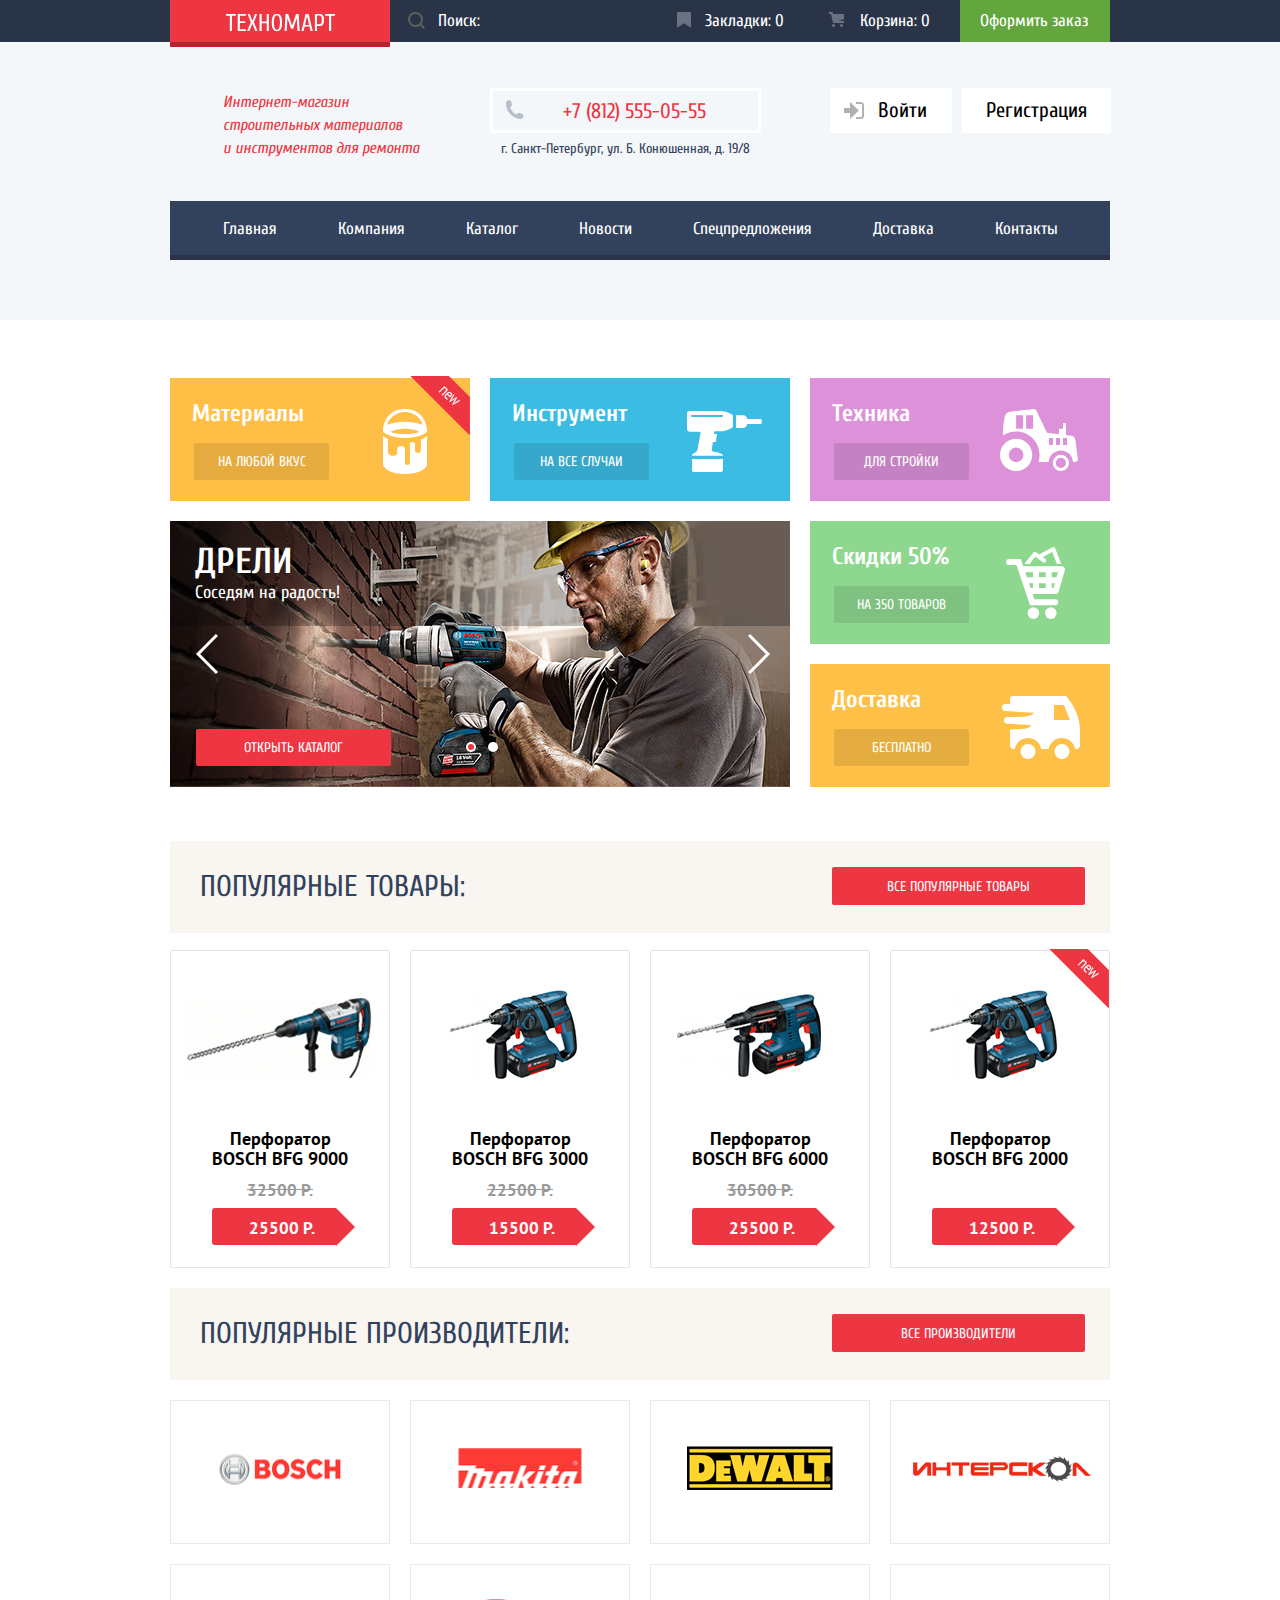
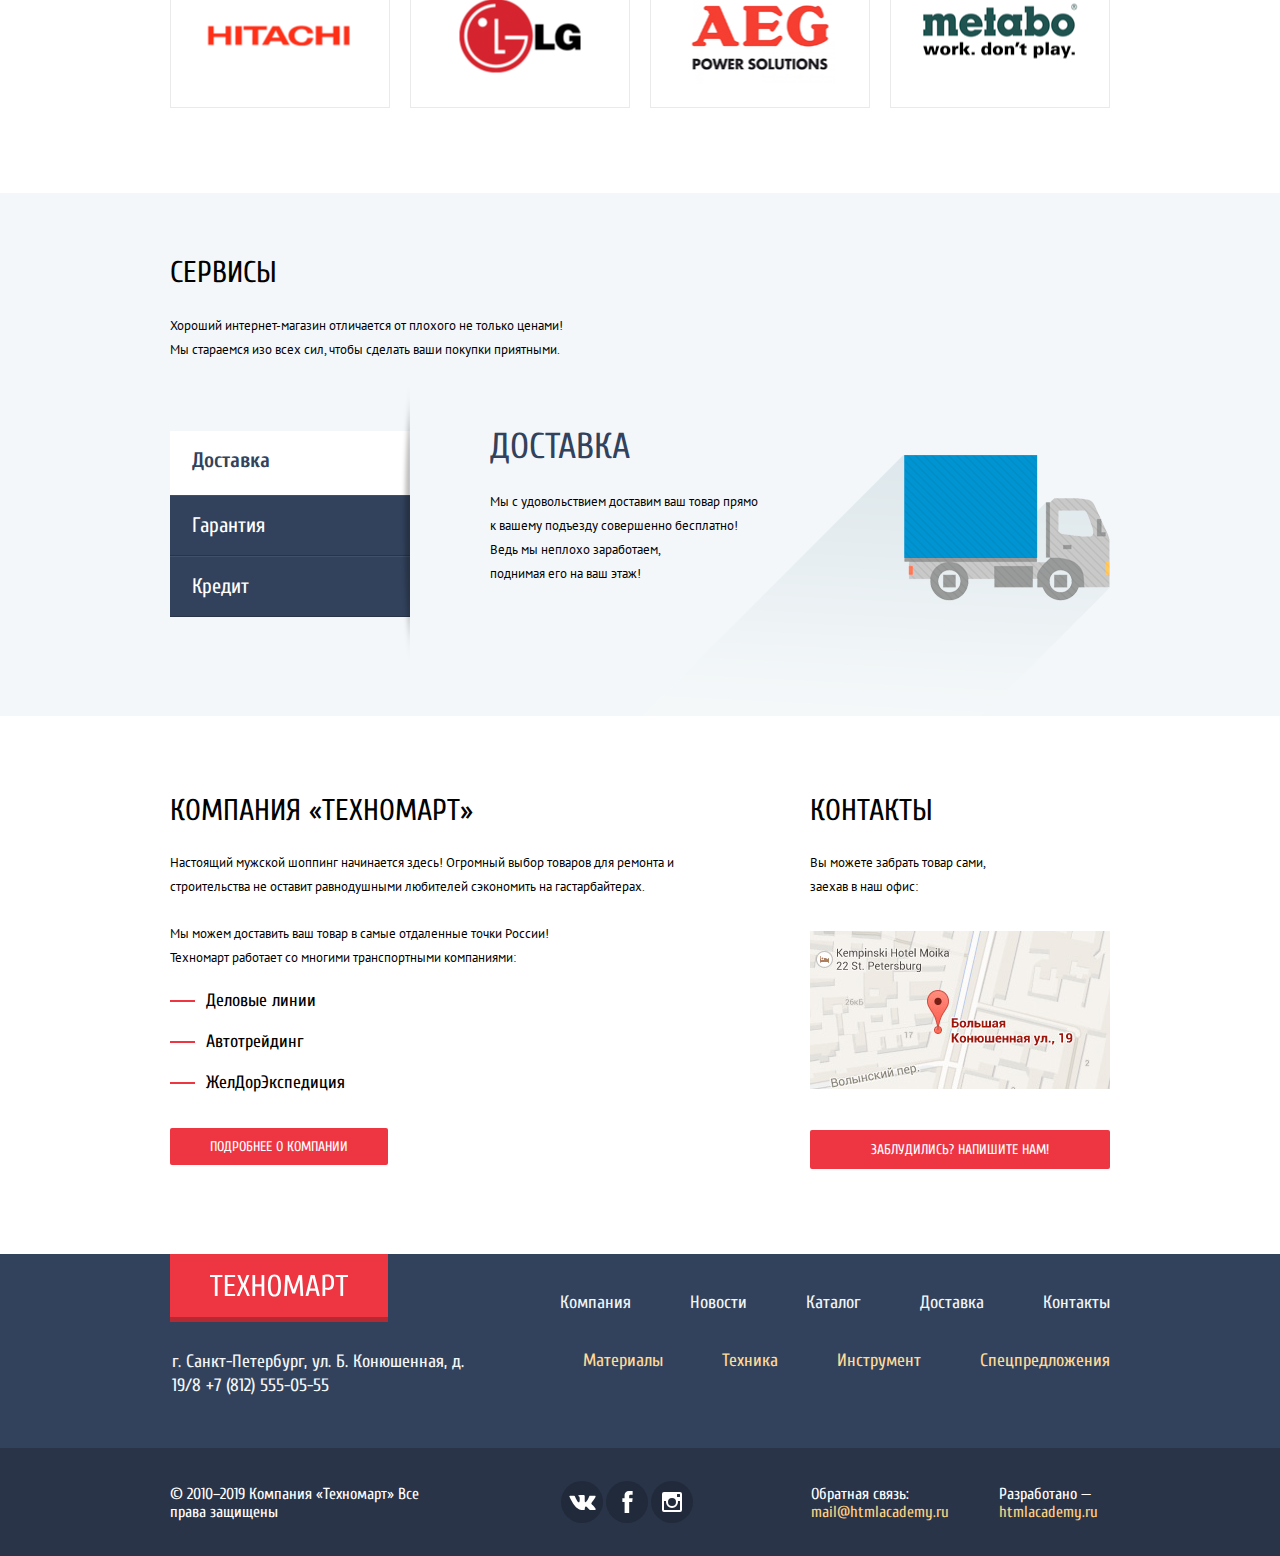
==== commit 2fef3e16: "исправил базовые критерии" ====
--- a/index.html
+++ b/index.html
@@ -49,15 +49,15 @@
 			<section class="catalog-offers  container">
 				<div class="catalog-goods">
 					<ul class="catalog-goods-list">
-						<li class="catalog-goods-item  materials-item flag-new">
+						<li class="catalog-goods-item materials-item flag-new">
 							<h3>Материалы</h3>
 							<a href="#">На любой вкус</a>
 						</li>
-						<li class="catalog-goods-item  tool-item">
+						<li class="catalog-goods-item tool-item">
 							<h3>Инструмент</h3>
 							<a href="#">На все случаи</a>
 						</li>
-						<li class="catalog-goods-item  equipment-item">
+						<li class="catalog-goods-item equipment-item">
 							<h3>Техника</h3>
 							<a href="#">Для стройки</a>
 						</li>
@@ -89,7 +89,7 @@
 							<h3>Скидки 50%</h3>
 							<a href="#">На 350 товаров</a>
 						</li>
-						<li class="catalog-goods-item  delivery-item">
+						<li class="catalog-goods-item delivery-item">
 							<h3>Доставка</h3>
 							<a href="#">Бесплатно</a>
 						</li>
@@ -158,14 +158,14 @@
 					<a class="button" href="#">Все производители</a>
 				</div>
 				<ul class="manufacturers">
-					<li><a href="#" class="bosch"><img src="img/bosch.png" alt="bosch"></a></li>
-					<li><a href="#" class="makita"><img src="img/makita.png" alt="makita"></a></li>
-					<li><a href="#" class="de-walt"><img src="img/de-walt.png" alt="de-walt"></a></li>
-					<li><a href="#" class="interscol"><img src="img/interscol.png" alt="интерскол"></a></li>
-					<li><a href="#" class="hitachi"><img src="img/hitachi.png" alt="hitachi"></a></li>
-					<li><a href="#" class="lg"><img src="img/lg.png" alt="lg"></a></li>
-					<li><a href="#" class="aeg"><img src="img/aeg.png" alt="aeg"></a></li>
-					<li><a href="#" class="metabo"><img src="img/metabo.png" alt="metabo"></a></li>
+					<li><a href="#" class="bosch"><img src="img/bosch.png" width="126" height="37" alt="bosch"></a></li>
+					<li><a href="#" class="makita"><img src="img/makita.png" width="123" height="40" alt="makita"></a></li>
+					<li><a href="#" class="de-walt"><img src="img/de-walt.png" width="146" height="44" alt="de-walt"></a></li>
+					<li><a href="#" class="interscol"><img src="img/interscol.png" width="200" height="88" alt="интерскол"></a></li>
+					<li><a href="#" class="hitachi"><img src="img/hitachi.png" width="169" height="31" alt="hitachi"></a></li>
+					<li><a href="#" class="lg"><img src="img/lg.png" width="121" height="73" alt="lg"></a></li>
+					<li><a href="#" class="aeg"><img src="img/aeg.png" width="151" height="96" alt="aeg"></a></li>
+					<li><a href="#" class="metabo"><img src="img/metabo.png" width="204" height="69" alt="metabo"></a></li>
 				</ul>
 			</section>
 			<section class="services">
@@ -272,7 +272,7 @@
 				</div>
 			</div>
 		</footer>
-		
+
 		<section class="modal modal-letter">
 			<button class="modal-close" type="button" aria-label="закрыть окно">Закрыть</button>
 			<h2 class="visually-hidden">Напишите нам</h2>
@@ -296,7 +296,7 @@
 				</div>
 			</form>
 		</section>
-		
+
 		<div class="modal modal-map">
 			<div class="modal-map-wrapper">
 				<h2 class="visually-hidden">Карта</h2>
--- a/css/style.css
+++ b/css/style.css
@@ -54,7 +54,7 @@
 }
 
 .search-form input {
-	width: 270px;
+	width: 269px;
 	font-size: 17px;
 	background-color: #293449;
 	border: none;
@@ -77,8 +77,20 @@
 	width: 265px;
 }
 
-.search-form input[type="search"]::-webkit-input-placeholder {
-    color: #ffffff;
+.search-form input::-webkit-input-placeholder {
+    color: #fff;
+}
+
+.search-form input::-moz-placeholder {
+    color: #fff;
+}
+
+.search-form input:-moz-placeholder {
+    color: #fff;
+}
+
+.search-form input:-ms-input-placeholder {
+    color: #fff;
 }
 
 .search-form::before {
@@ -88,7 +100,7 @@
 	left: 18px;
 	width: 17px;
 	height: 17px;
-	background-image: url("../img/icon-search.svg");       /* !!!!!!!!!!!!!!!!!!! */
+	background-image: url("../img/icon-search.svg");
 	background-repeat: no-repeat;
 	background-position: 0 0;
 	filter: grayscale(1);
@@ -231,6 +243,7 @@
 }
 
 .telephone {
+	width: 145px;
 	margin: 0 0 4px 0;
 	max-width: 270px;
 	padding: 8px 50px 7px 70px;
@@ -252,7 +265,7 @@
 }
 
 .user-navigation {
-	margin: 0 0 0 70px;
+	margin: 0 0 0 69px;
 	padding: 0;
 	display: flex;
 	max-width: 280px;
@@ -370,7 +383,7 @@
 	color: #ffffff;
 }
 
-.catalog-goods-list li:nth-child(1) h3::before {
+.materials-item h3::before {
 	content: "";
 	position: absolute;
 	top: 31px;
@@ -382,7 +395,7 @@
 	background-position: 0 0;
 }
 
-.catalog-goods-list li:nth-child(2) h3::before {
+.tool-item h3::before {
 	content: "";
 	position: absolute;
 	top: 33px;
@@ -394,7 +407,7 @@
 	background-position: 0 0;
 }
 
-.catalog-goods-list li:nth-child(3) h3::before {
+.equipment-item h3::before {
 	content: "";
 	position: absolute;
 	top: 31px;
@@ -605,7 +618,7 @@
 	background-color: #ffc047;
 }
 
-.catalog-additional-services-list li:nth-child(1) h3::before {
+.discounts-item h3::before {
 	content: "";
 	position: absolute;
 	top: 26px;
@@ -617,7 +630,7 @@
 	background-position: 0 0;
 }
 
-.catalog-additional-services-list li:nth-child(2) h3::before {
+.delivery-item h3::before {
 	content: "";
 	position: absolute;
 	top: 32px;
@@ -1117,7 +1130,8 @@
 
 .modal-letter {
 	width: 620px;
-	left: 470px;
+	left: 50%;
+	margin-left: -310px;
 	top: 17%;
 	display: block;
 	box-shadow: 0px 20px 40px 0 rgba(0, 0, 0, 0.75);
@@ -1186,7 +1200,8 @@
 	color: #a9a9a9;
 	border: 2px solid #d7dcde;
 	margin-top: 10px;
-	padding: 12px 15px;
+	padding-left: 15px;
+	margin-right: 15px;
 	display: block;
 	width: 100%;
 	box-sizing: border-box;
@@ -1195,7 +1210,6 @@
 
 .modal-letter-wrapper input {
 	height: 38px;
-	line-height: 38px;
 }
 
 .modal-letter-wrapper textarea {
@@ -1981,15 +1995,15 @@
 	0% {
 		transform: translateY(-2000px);
 	}
-	
+
 	70% {
 		transform: translateY(30px);
 	}
-	
+
 	90% {
 		transform: translateY(-10px);
 	}
-	
+
 	100% {
 		transform: translateY(0);
 	}
@@ -2000,7 +2014,7 @@
 	100% {
 		transform: translateX(0);
 	}
-	
+
 	10%,
 	30%,
 	50%,
@@ -2008,7 +2022,7 @@
 	90% {
 		transform: translateX(-10px);
 	}
-	
+
 	20%,
 	40%,
 	60%,
